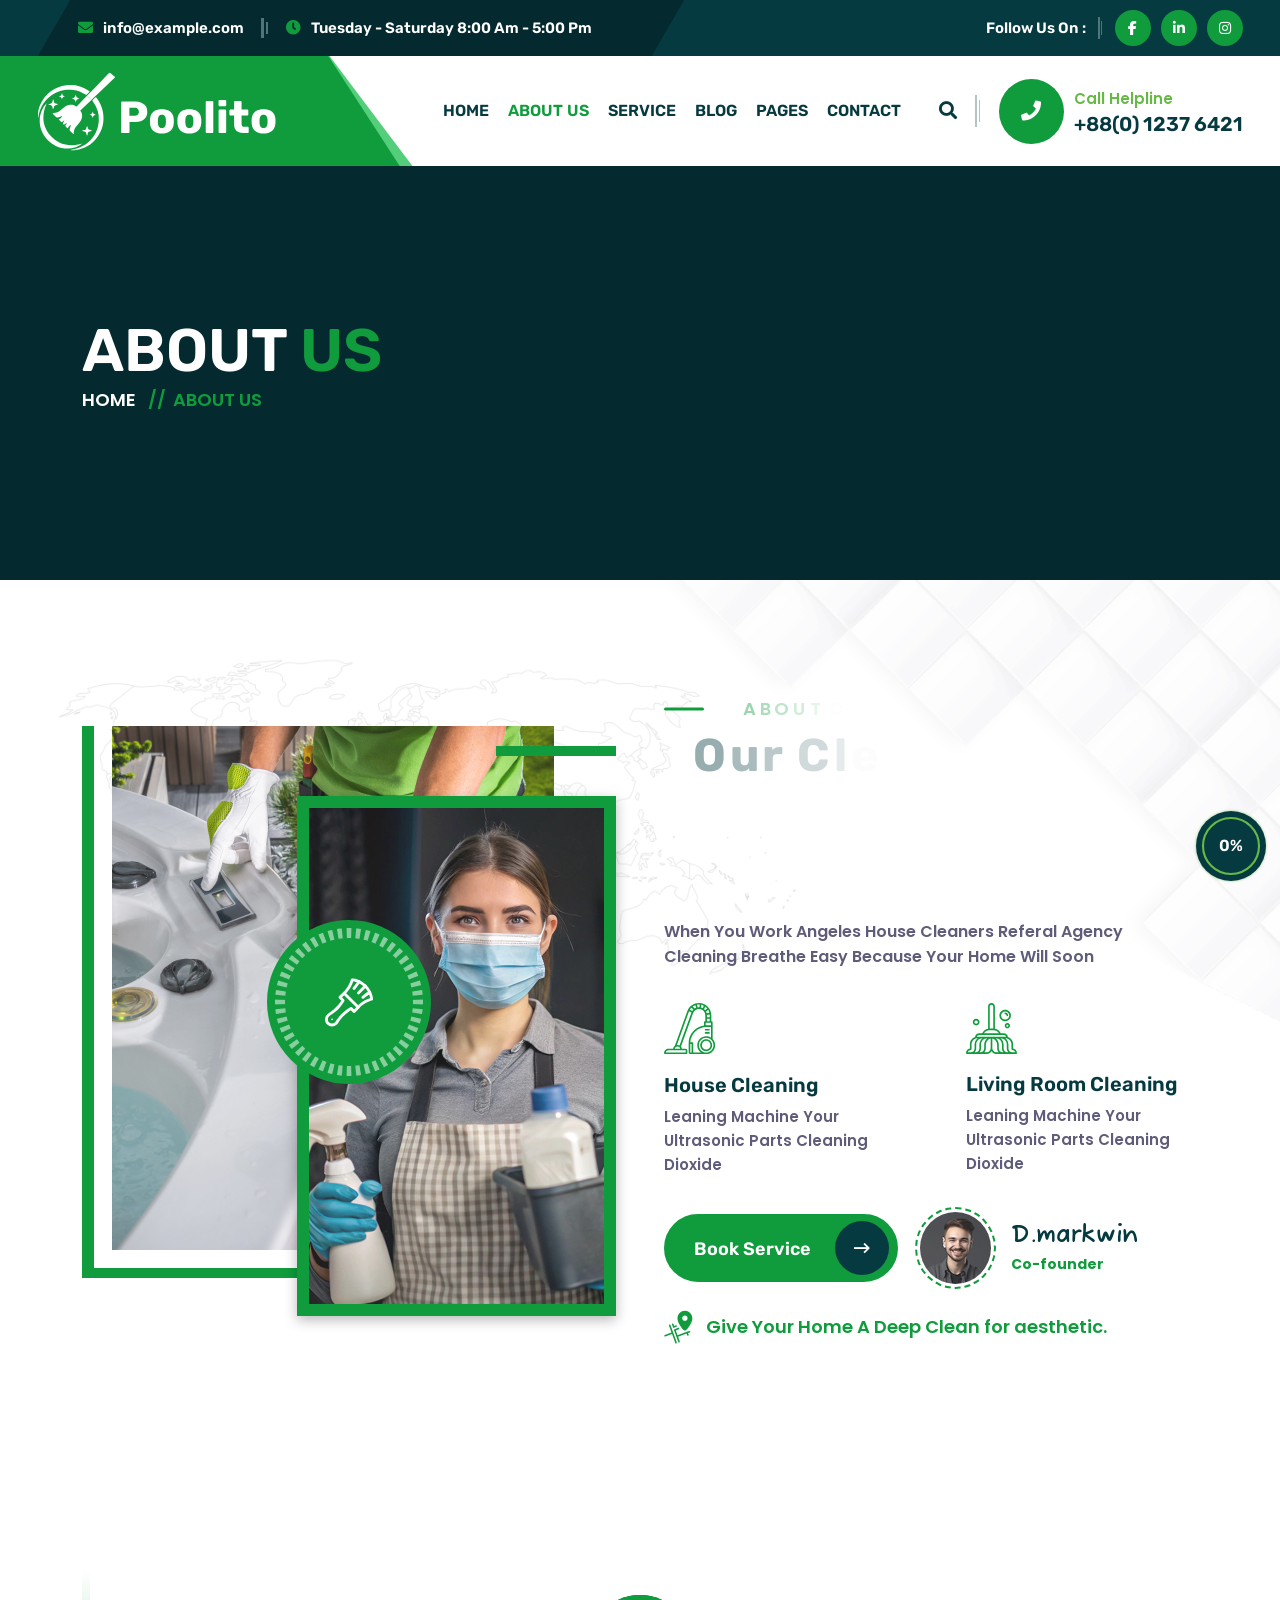
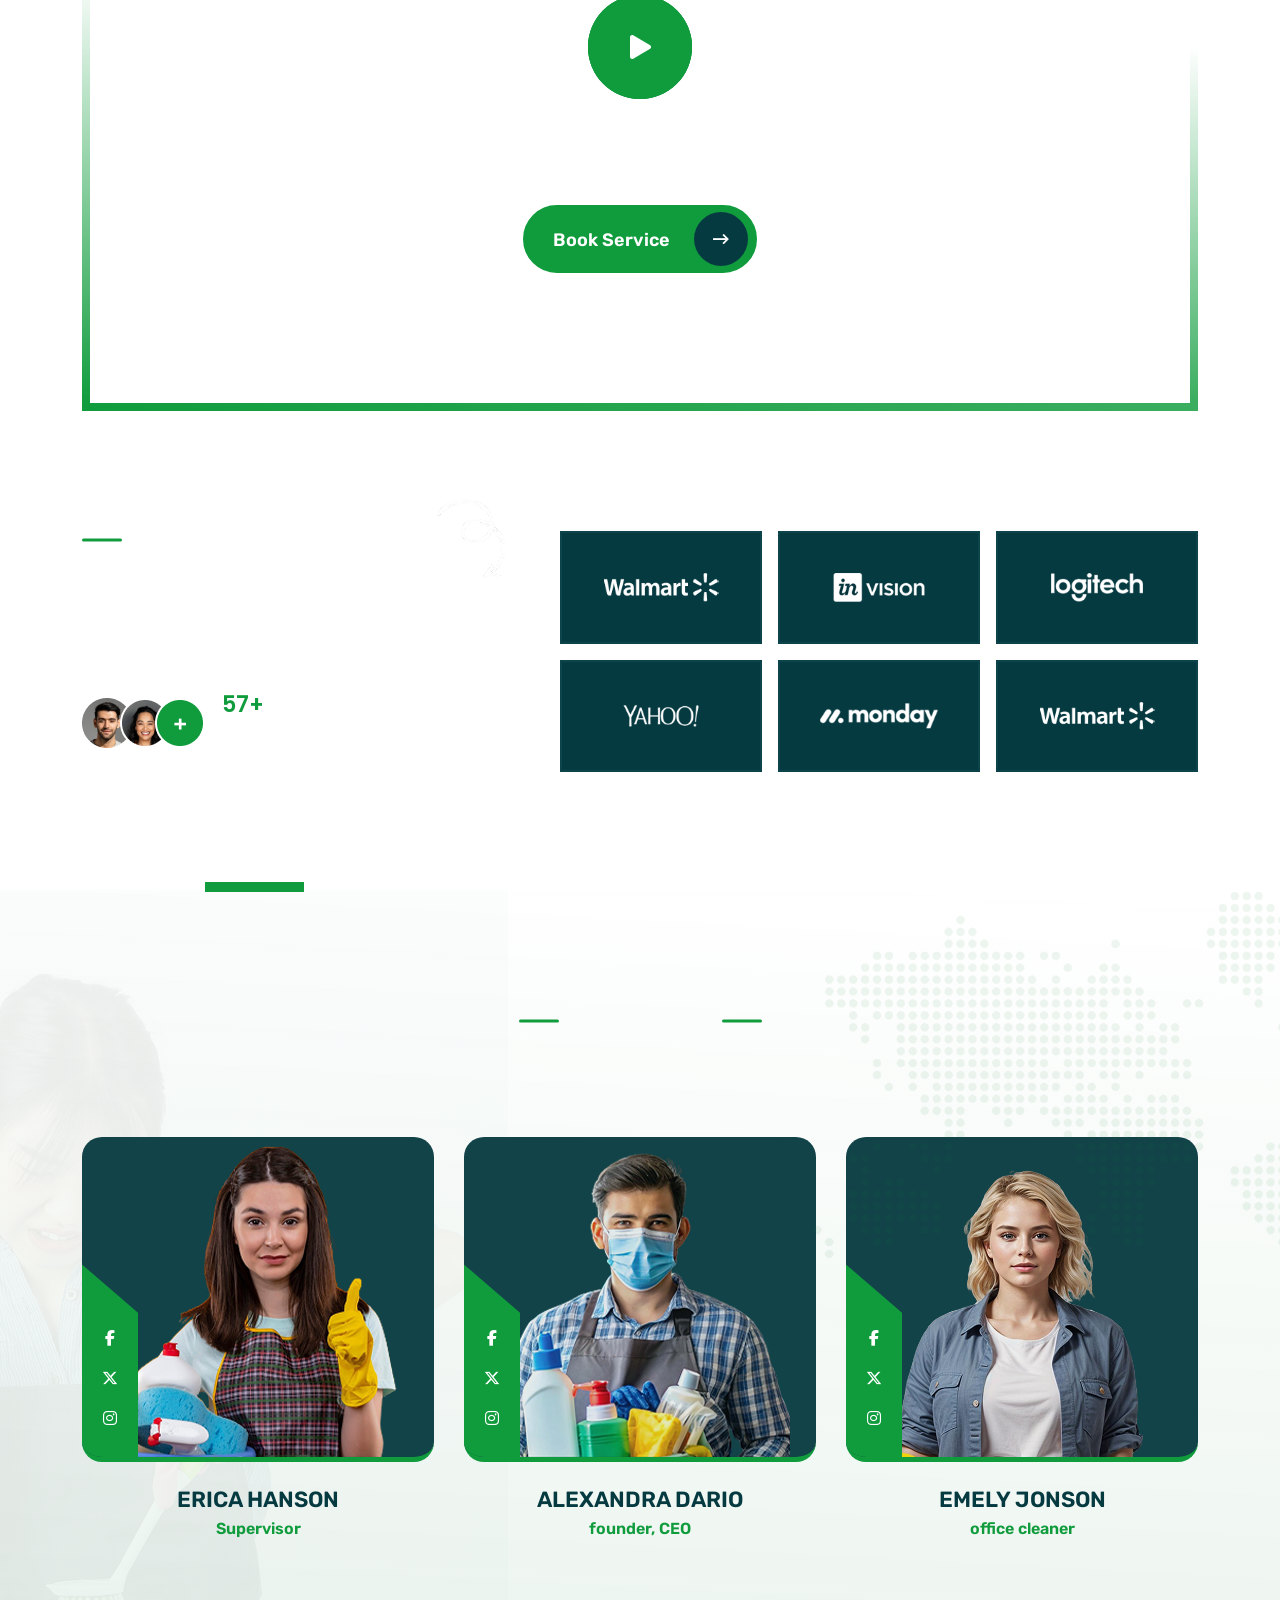
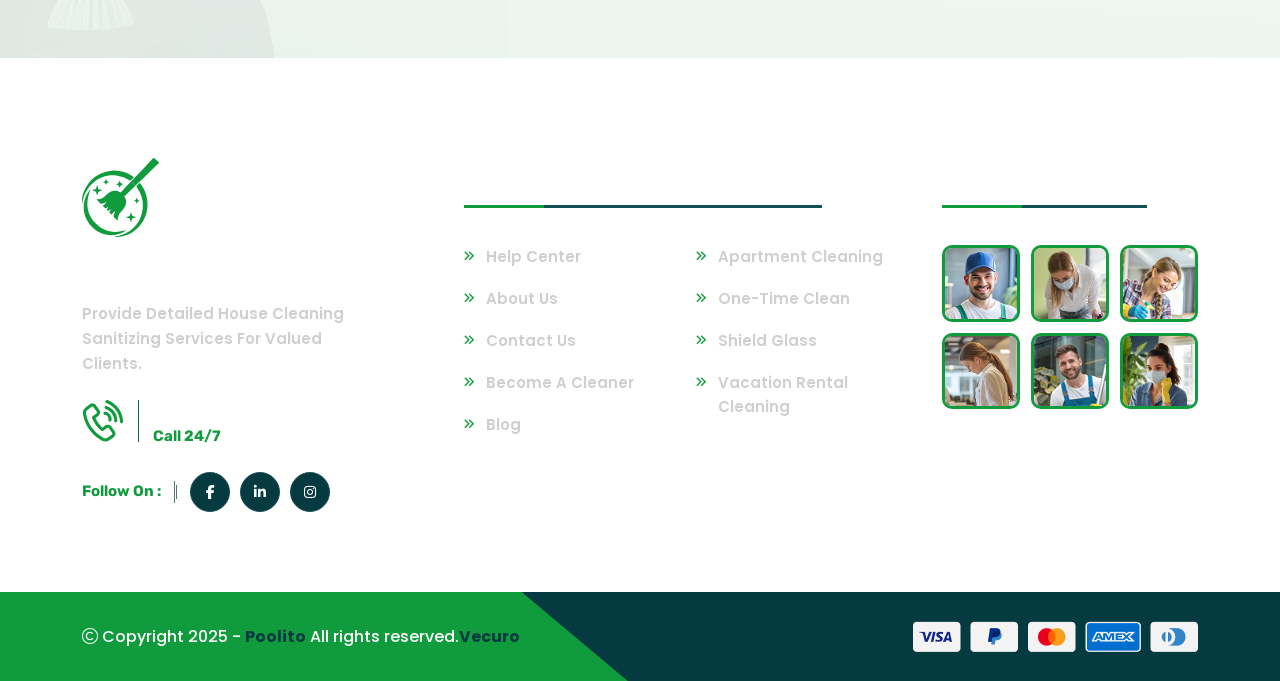
==== about.html @ 7ae7d1d0 "first commit" ====
<!doctype html>
<html class="no-js" lang="zxx">

<head>
    <meta charset="utf-8">
    <meta http-equiv="x-ua-compatible" content="ie=edge">
    <title>Cleaning and pool service template | Vecuro | About</title>
    <meta name="author" content="Vecuro">
    <meta name="description" content="Cleaning and pool About template">
    <meta name="keywords" content="Cleaning and pool About template">
    <meta name="robots" content="INDEX,FOLLOW">

    <!-- Mobile Specific Metas -->
    <meta name="viewport" content="width=device-width, initial-scale=1, shrink-to-fit=no">

    <!-- Favicons - Place favicon.ico in the root directory -->
    <link rel="shortcut icon" href="assets/img/favicon.ico" type="image/x-icon">
    <link rel="icon" href="assets/img/favicon.ico" type="image/x-icon">

    <!--==============================
	  Google Fonts
	============================== --> 
    <link rel="preconnect" href="https://fonts.googleapis.com">
    <link rel="preconnect" href="https://fonts.gstatic.com" crossorigin>
    <link href="https://fonts.googleapis.com/css2?family=Fuzzy+Bubbles:wght@400;700&family=Poppins:wght@400;500;600;700;800&family=Rubik:ital,wght@0,300..900;1,300..900&display=swap" rel="stylesheet">


    <!--==============================
	    All CSS File
	============================== -->
    <!-- Bootstrap -->
    <link rel="stylesheet" href="assets/css/bootstrap.min.css">
    <!-- Fontawesome Icon -->
    <link rel="stylesheet" href="assets/css/fontawesome.min.css">
    <!-- Magnific Popup -->
    <link rel="stylesheet" href="assets/css/magnific-popup.min.css">
    <!-- Slick Slider -->
    <link rel="stylesheet" href="assets/css/slick.min.css">
    <!-- animate js -->
    <link rel="stylesheet" href="assets/css/animate.min.css">
    <!-- Theme Custom CSS -->
    <link rel="stylesheet" href="assets/css/style.css">

</head>

<body>


    <!--[if lte IE 9]>
    	<p class="browserupgrade">You are using an <strong>outdated</strong> browser. Please <a href="https://browsehappy.com/">upgrade your browser</a> to improve your experience and security.</p>
  <![endif]-->



    <!--********************************
   		Code Start From Here 
	******************************** -->



    <!--==============================
	Preloader
	==============================-->
    <div class="preloader">
        <button class="vs-btn preloaderCls">Cancel Preloader </button>
        <div class="preloader-inner">
        <img src="assets/img/logo.svg" alt="logo">
        <span class="loader"></span>
        </div>
    </div>
    <!--==============================
    Mobile Menu
    ============================== -->
    <div class="vs-menu-wrapper">
        <div class="vs-menu-area text-center">
            <button class="vs-menu-toggle"><i class="fal fa-times"></i></button>
            <div class="mobile-logo">
                <a href="index.html"><img src="assets/img/logo-dark.svg" alt="cleaning"></a>
            </div>
            <div class="vs-mobile-menu">
                <ul>
                    <li class="menu-item-has-children">
                        <a href="index.html">Home</a>
                        <ul class="sub-menu">
                            <li><a href="index.html">Home Style 1</a></li>
                            <li><a href="index-2.html">Home Style 2</a></li>
                            <li><a href="index-3.html">Home Style 3</a></li>
                        </ul>
                    </li>
                    <li>
                        <a href="about.html">About Us</a>
                    </li>
                    <li class="menu-item-has-children">
                        <a href="service.html">Service</a>
                        <ul class="sub-menu">
                            <li><a href="service.html">Service</a></li>
                            <li><a href="service-details.html">Service Details</a></li>
                        </ul>
                    </li>
                    <li class="menu-item-has-children">
                        <a href="blog.html">Blog</a>
                        <ul class="sub-menu">
                            <li><a href="blog.html">Blog</a></li>
                            <li><a href="blog-details.html">Blog Details</a></li>
                        </ul>
                    </li>
                    <li class="menu-item-has-children mega-menu-wrap">
                        <a href="#">Pages</a>
                        <ul class="mega-menu">
                            <li><a href="shop.html">Pagelist 1</a>
                                <ul>
                                    <li><a href="index.html">Home Style 1</a></li>
                                    <li><a href="index-2.html">Home Style 2</a></li>
                                    <li><a href="index-3.html">Home Style 3</a></li>
                                    <li><a href="about.html">About Us</a></li>
                                </ul>
                            </li>
                            <li><a href="#">Pagelist 2</a>
                                <ul>
                                    <li><a href="blog.html">Blog</a></li>
                                    <li><a href="blog-details.html">Blog Details</a></li>
                                    <li><a href="service.html">service</a></li>
                                    <li><a href="service-details.html">Service Details</a></li>
                                </ul>
                            </li>
                            <li><a href="#">Pagelist 3</a>
                                <ul>
                                    <li><a href="team.html">Team</a></li>
                                    <li><a href="team-details.html">Team Details</a></li>
                                    <li><a href="contact.html">Contact Us</a></li>
                                </ul>
                            </li>
                            <li><a href="#">Pagelist 4</a>
                                <ul>
                                    <li><a href="portfolio.html">portfolio</a></li>
                                    <li><a href="portfolio-details.html">portfolio Details</a></li>
                                    <li><a href="404.html">Error Page</a></li>
                                </ul>
                            </li>
                        </ul>
                    </li>
                    <li>
                        <a href="contact.html">Contact</a>
                    </li>
                </ul>
            </div>
        </div>
    </div>
    <!--==============================
    Popup Search Box
    ============================== -->
    <div class="popup-search-box d-none d-lg-block  ">
        <button class="searchClose"><i class="fal fa-times"></i></button>
        <form action="#">
        <input type="text" class="border-theme" placeholder="What are you looking for">
        <button type="submit"><i class="fal fa-search"></i></button>
        </form>
    </div>
    <!--==============================
    Header Area
    ==============================-->
    <header class="vs-header header-layout1">
        <div class="header-top">
            <div class="main-container2">
                <div class="row justify-content-md-between justify-content-center align-items-center">
                    <div class="col-auto d-md-block d-none">
                        <div class="header-links">
                            <ul>
                                <li><i class="far fa-envelope"></i><a href="mailto:info@example.com">info@example.com</a></li>
                                <li class="d-lg-inline d-none"><i class="far fa-clock"></i>Tuesday - Saturday 8:00 Am - 5:00 Pm</li>
                            </ul>
                        </div>
                    </div>
                    <div class="col-auto">
                        <div class="social-style1">
                            <span class="social-title">Follow Us On :</span>
                            <div class="social-icon">
                                <a href="#"><i class="fab fa-facebook-f"></i></a>
                                <a href="#"><i class="fab fa-linkedin-in"></i></a>
                                <a href="#"><i class="fab fa-instagram"></i></a>
                            </div>
                        </div>
                    </div>
                </div>
            </div>
        </div>
        <div class="sticky-wrapper">
            <div class="sticky-active">
                <div class="menu-area">
                    <div class="main-container2">
                        <div class="row align-items-center justify-content-between">
                            <div class="col-auto">
                                <div class="header-logo">
                                    <a href="index.html">
                                        <img src="assets/img/logo-white.svg" alt="logo">
                                    </a>
                                </div>
                            </div>
                            <div class="col">
                                <nav class="main-menu menu-style1 d-none d-lg-block">
                                    <ul>
                                        <li class="menu-item-has-children">
                                            <a href="index.html">Home</a>
                                            <ul class="sub-menu">
                                                <li><a href="index.html">Home Style 1</a></li>
                                                <li><a href="index-2.html">Home Style 2</a></li>
                                                <li><a href="index-3.html">Home Style 3</a></li>
                                            </ul>
                                        </li>
                                        <li>
                                            <a href="about.html">About Us</a>
                                        </li>
                                        <li class="menu-item-has-children">
                                            <a href="service.html">Service</a>
                                            <ul class="sub-menu">
                                                <li><a href="service.html">Service</a></li>
                                                <li><a href="service-details.html">Service Details</a></li>
                                            </ul>
                                        </li>
                                        <li class="menu-item-has-children">
                                            <a href="blog.html">Blog</a>
                                            <ul class="sub-menu">
                                                <li><a href="blog.html">Blog</a></li>
                                                <li><a href="blog-details.html">Blog Details</a></li>
                                            </ul>
                                        </li>
                                        <li class="menu-item-has-children mega-menu-wrap">
                                            <a href="#">Pages</a>
                                            <ul class="mega-menu">
                                                <li><a href="shop.html">Pagelist 1</a>
                                                    <ul>
                                                        <li><a href="index.html">Home Style 1</a></li>
                                                        <li><a href="index-2.html">Home Style 2</a></li>
                                                        <li><a href="index-3.html">Home Style 3</a></li>
                                                        <li><a href="about.html">About Us</a></li>
                                                    </ul>
                                                </li>
                                                <li><a href="#">Pagelist 2</a>
                                                    <ul>
                                                        <li><a href="blog.html">Blog</a></li>
                                                        <li><a href="blog-details.html">Blog Details</a></li>
                                                        <li><a href="service.html">service</a></li>
                                                        <li><a href="service-details.html">Service Details</a></li>
                                                    </ul>
                                                </li>
                                                <li><a href="#">Pagelist 3</a>
                                                    <ul>
                                                        <li><a href="team.html">Team</a></li>
                                                        <li><a href="team-details.html">Team Details</a></li>
                                                        <li><a href="contact.html">Contact Us</a></li>
                                                    </ul>
                                                </li>
                                                <li><a href="#">Pagelist 4</a>
                                                    <ul>
                                                        <li><a href="portfolio.html">portfolio</a></li>
                                                        <li><a href="portfolio-details.html">portfolio Details</a></li>
                                                        <li><a href="404.html">Error Page</a></li>
                                                    </ul>
                                                </li>
                                            </ul>
                                        </li>
                                        <li>
                                            <a href="contact.html">Contact</a>
                                        </li>
                                    </ul>
                                </nav>
                            </div>
                            <div class="col-auto d-lg-none">
                                <button class="vs-menu-toggle d-inline-block">
                                    <i class="fal fa-bars"></i>                                           
                               </button>
                            </div>
                            <div class="col-auto d-lg-block d-none">
                                <div class="header-inner">
                                    <div class="header-icons">
                                        <button class="searchBoxTggler"><i class="fal fa-search"></i></button>
                                        <a class="icon-btn" href="#"><i class="fa-solid fa-phone"></i></a>
                                    </div>
                                    <div class="contact-content">
                                        <p class="contact-text">Call Helpline</p>
                                        <h6 class="contact-title"><a href="tel:+012325621563">+88(0) 1237 6421</a></h6>
                                    </div>
                                </div>
                            </div>
                        </div>
                    </div>
                </div>
            </div>
        </div>
    </header>
    <!--********************************
			Start Main Content
	******************************** -->
 
        <!--==============================
        Breadcumb
        ============================== -->
        <div class="breadcumb-wrapper " data-bg-src="assets/img/breadcumb/breadcumb-bg.png">
            <div class="container z-index-common">
                <div class="breadcumb-content">
                    <h1 class="breadcumb-title">About <span>Us</span></h1>
                </div>
                <div class="breadcumb-menu-wrap">
                    <ul class="breadcumb-menu">
                        <li><a href="index.html">Home</a></li>
                        <li>about us</li>
                    </ul>
                </div>
            </div>
        </div>
        <!-- About Area  -->
         <section class="about-layout1 space">
            <div class="container custome-space-bottom">
                <div class="row gx-60 g-5 justify-content-center align-items-center">
                    <div class="col-xl-6">
                        <div class="img-box1 wow animate__fadeInUp" data-wow-delay="0.55s">
                                <div class="img-icon">
                                    <img src="assets/img/icon/about-icon1.svg" alt="icon">
                                    <span class="icon-shep">
                                        <img src="assets/img/shapes/about-icon-shape1.png" alt="shape" class="spin">
                                    </span>
                                </div>
                            <div class="img1">
                                <a href="about.html"><img src="assets/img/about/about-img-1-1.jpg" alt="About Image"></a>
                            </div>
                            <div class="img2">
                                <a href="about.html"><img src="assets/img/about/about-img-1-2.jpg" alt="About Image"></a>
                            </div>
                        </div>
                    </div>
                    <div class="col-xl-6">
                        <div class="about-content">
                            <div class="wow animate__fadeInUp" data-wow-delay="0.25s">
                                <div class="title-area title-anime animation-style2">
                                  <span class="sec-subtitle left-shape justify-content-center title-anime__title">ABOUT CLEANING</span>
                                  <h2 class="sec-title title-anime__title">Our Cleaning <span class="title-highlight">Agency</span> For Your City</h2>
                                </div>
                                <p class="about-text">
                                    When you work Angeles House Cleaners Referal Agency cleaning breathe easy because your home will soon
                                </p>
                            </div>
                            <div class="about-box1 wow animate__fadeInUp" data-wow-delay="0.25s">
                                <div class="about-item">
                                    <span class="item-icon">
                                        <img src="assets/img/icon/about-icon2.svg" alt="icon">
                                    </span>
                                    <h2 class="item-title h6">House Cleaning</h2>
                                    <p class="item-text">leaning machine your Ultrasonic parts cleaning dioxide</p>
                                </div>
                                <div class="about-item">
                                    <span class="item-icon">
                                        <img src="assets/img/icon/about-icon3.svg" alt="icon">
                                    </span>
                                    <h2 class="item-title h6">Living Room Cleaning</h2>
                                    <p class="item-text">leaning machine your Ultrasonic parts cleaning dioxide</p>
                                </div>
                            </div>
                            <div class="about-inner wow animate__fadeInUp" data-wow-delay="0.25s">
                                <a class="vs-btn2" href="about.html">Book service <i class="far fa-long-arrow-right"></i></a>
                                <div class="author-box">
                                    <img src="assets/img/about/author-img.jpg" alt="author image">
                                    <div class="author-content">
                                        <h2 class="title h5">D.markwin</h2>
                                        <p class="desi">Co-founder</p>
                                    </div>
                                </div>
                            </div>
                            <div class="about-notice wow animate__fadeInUp" data-wow-delay="0.30s">
                                <span class="notice-icon"><img src="assets/img/icon/about-icon4.svg" alt="icon"></span>
                                <p class="notice-text">Give Your Home A Deep Clean for aesthetic.</p>
                            </div>
                        </div>
                    </div>
                </div>
            </div>
            <span class="shape-mockup z-index-n1 d-lg-block d-none" style="left: 52px; top: 0px;"><img src="assets/img/shapes/about-shape-1-1.png" alt="counter element"></span>
            <span class="shape-mockup z-index-n1" style="right: 0; top: 0px;"><img src="assets/img/shapes/about-shape-1-2.png" alt="counter element"></span>
         </section>
        <!-- About Area End -->
        <!-- Client Area  -->
         <section class="vs-client__layout1 space-bottom" data-bg-src="assets/img/bg/client-bg1.jpg">
            <div class="container">
                <div class="video-style1 background-image" data-bg-src="assets/img/bg/video-bg1.png">
                    <div class="row justify-content-center">
                        <div class="video-area text-center">
                            <a href="https://www.youtube.com/watch?v=moYayPRgaY0" class="play-btn popup-video">
                                <i class="fas fa-play"></i>
                            </a>
                        </div>
                        <div class="col-xl-6">
                            <div class="title-area text-center wow animate__fadeInUp title-anime animation-style2" data-wow-delay="0.3s" style="visibility: visible; animation-delay: 0.3s; animation-name: fadeInUp;">
                                <h2 class="sec-title title-anime__title">Most Trusted service</h2>
                                <a class="vs-btn2" href="about.html">Book service <i class="far fa-long-arrow-right"></i></a>
                            </div>
                        </div>
                    </div>
                </div>
            </div>
            <div class="container">
                <div class="row g-5">
                    <div class="col-xl-5 position-relative wow animate__fadeInUp">
                        <div class="title-area title-anime animation-style5">
                            <span class="sec-subtitle left-shape justify-content-center title-anime__title">ABOUT CLEANING</span>
                            <h2 class="sec-title text-white title-anime__title">Excellent <span class="title-highlight">Service</span> cleaning</h2>
                        </div>
                        <div class="vs-client__inner">
                            <div class="author-img">
                                <img src="assets/img/cleaning/cleaning-tumb-1.png" alt="cleaning tumb">
                            </div>
                            <div class="vs-client__content">
                                <span class="vs-client__subtitle">57+</span>
                                <p class="vs-client__text">Members</p>
                            </div>
                        </div>
                        <span class="shape-mockup vs-slider-shape-1  d-xl-block d-none" style="right: 35px; top: -35px;" ><img src="assets/img/shapes/cleaning-shapes-1.png" alt="counter element"></span>
                    </div>
                    <div class="col-xl-7">
                        <div class="row gx-3 gy-3">
                            <div class="col-xl-4 col-6 col-md-4 wow animate__fadeInUp" data-wow-delay="0.25s">
                                <div class="vs-client__brand">
                                    <img src="assets/img/brand/brand-1.png" alt="Brand Images">
                                </div>
                            </div>
                            <div class="col-xl-4 col-6 col-md-4 wow animate__fadeInUp" data-wow-delay="0.35s">
                                <div class="vs-client__brand">
                                    <img src="assets/img/brand/brand-2.png" alt="Brand Images">
                                </div>
                            </div>
                            <div class="col-xl-4 col-6 col-md-4 wow animate__fadeInUp" data-wow-delay="0.45s">
                                <div class="vs-client__brand">
                                    <img src="assets/img/brand/brand-3.png" alt="Brand Images">
                                </div>
                            </div>
                            <div class="col-xl-4 col-6 col-md-4 wow animate__fadeInUp" data-wow-delay="0.65s">
                                <div class="vs-client__brand">
                                    <img src="assets/img/brand/brand-4.png" alt="Brand Images">
                                </div>
                            </div>
                            <div class="col-xl-4 col-6 col-md-4 wow animate__fadeInUp" data-wow-delay="0.75s">
                                <div class="vs-client__brand">
                                    <img src="assets/img/brand/brand-5.png" alt="Brand Images">
                                </div>
                            </div>
                            <div class="col-xl-4 col-6 col-md-4 wow animate__fadeInUp" data-wow-delay="0.85s">
                                <div class="vs-client__brand">
                                    <img src="assets/img/brand/brand-1.png" alt="Brand Images">
                                </div>
                            </div>
                        </div>
                    </div>
                </div>
            </div>
            <div class="common-line shape-mockup d-none d-xxl-block" style="top: -7px;">
                <img src="assets/img/shapes/line-shep.png" alt="shapes">
            </div>
         </section>
        <!-- Client Area End -->
        <!-- Team Area  -->
         <section class="vs-team__layout1 bg-linear space">
            <div class="container">
                <div class="row justify-content-center">
                    <div class="col-lg-6">
                        <div class="title-area text-center wow animate__fadeInUp title-anime animation-style5" data-wow-delay="0.25s">
                            <span class="sec-subtitle justify-content-center title-anime__title">MEET OUR TEAM</span>
                            <h2 class="sec-title title-anime__title">We have a expert team</h2>
                        </div>
                    </div>
                </div>
                <div class="row vs-carousel" data-slide-show="4" data-ml-slide-show="3" data-lg-slide-show="3" data-md-slide-show="2" data-sm-slide-show="2" data-autoplay="true" data-arrows="true">
                    <div class="col-xl-3 wow animate__fadeInUp" data-wow-delay="0.25s">
                        <div class="vs-team__style1">
                            <div class="vs-team__img">
                                <a href="team.html">
                                    <img src="assets/img/team/team-img-1-1.png" alt="Team Image">
                                </a>
                                <div class="vs-team__social--media">
                                    <a href="javascript:void(0)"><i class="fab fa-facebook-f"></i></a>
                                    <a href="javascript:void(0)"><i class="fa-brands fa-x-twitter"></i></a>
                                    <a href="javascript:void(0)"><i class="fab fa-instagram"></i></a>
                                </div>
                            </div>
                            <div class="vs-team__content">
                                <h2 class="vs-team__title"><a href="team.html">erica hanson</a></h2>
                                <p class="vs-team__subtitle">Supervisor</p>
                            </div>
                        </div>
                    </div>
                    <div class="col-xl-3 wow animate__fadeInUp" data-wow-delay="0.35s">
                        <div class="vs-team__style1">
                            <div class="vs-team__img">
                                <a href="team.html">
                                    <img src="assets/img/team/team-img-1-2.png" alt="Team Image">
                                </a>
                                <div class="vs-team__social--media">
                                    <a href="javascript:void(0)"><i class="fab fa-facebook-f"></i></a>
                                    <a href="javascript:void(0)"><i class="fa-brands fa-x-twitter"></i></a>
                                    <a href="javascript:void(0)"><i class="fab fa-instagram"></i></a>
                                </div>
                            </div>
                            <div class="vs-team__content">
                                <h2 class="vs-team__title"><a href="team.html">Alexandra Dario</a></h2>
                                <p class="vs-team__subtitle">founder, CEO</p>
                            </div>
                        </div>
                    </div>
                    <div class="col-xl-3 wow animate__fadeInUp" data-wow-delay="0.45s">
                        <div class="vs-team__style1">
                            <div class="vs-team__img">
                                <a href="team.html">
                                    <img src="assets/img/team/team-img-1-3.png" alt="Team Image">
                                </a>
                                <div class="vs-team__social--media">
                                    <a href="javascript:void(0)"><i class="fab fa-facebook-f"></i></a>
                                    <a href="javascript:void(0)"><i class="fa-brands fa-x-twitter"></i></a>
                                    <a href="javascript:void(0)"><i class="fab fa-instagram"></i></a>
                                </div>
                            </div>
                            <div class="vs-team__content">
                                <h2 class="vs-team__title"><a href="team.html">emely jonson</a></h2>
                                <p class="vs-team__subtitle">office cleaner</p>
                            </div>
                        </div>
                    </div>
                    <div class="col-xl-3 wow animate__fadeInUp" data-wow-delay="0.55s">
                        <div class="vs-team__style1">
                            <div class="vs-team__img">
                                <a href="team.html">
                                    <img src="assets/img/team/team-img-1-4.png" alt="Team Image">
                                </a>
                                <div class="vs-team__social--media">
                                    <a href="javascript:void(0)"><i class="fab fa-facebook-f"></i></a>
                                    <a href="javascript:void(0)"><i class="fa-brands fa-x-twitter"></i></a>
                                    <a href="javascript:void(0)"><i class="fab fa-instagram"></i></a>
                                </div>
                            </div>
                            <div class="vs-team__content">
                                <h2 class="vs-team__title"><a href="team.html">Tonoy Rahomon</a></h2>
                                <p class="vs-team__subtitle">Supervisor</p>
                            </div>
                        </div>
                    </div>
                    <div class="col-xl-3 wow animate__fadeInUp" data-wow-delay="0.65s">
                        <div class="vs-team__style1">
                            <div class="vs-team__img">
                                <a href="team.html">
                                    <img src="assets/img/team/team-img-1-5.png" alt="Team Image">
                                </a>
                                <div class="vs-team__social--media">
                                    <a href="javascript:void(0)"><i class="fab fa-facebook-f"></i></a>
                                    <a href="javascript:void(0)"><i class="fa-brands fa-x-twitter"></i></a>
                                    <a href="javascript:void(0)"><i class="fab fa-instagram"></i></a>
                                </div>
                            </div>
                            <div class="vs-team__content">
                                <h2 class="vs-team__title"><a href="team.html">Rivan islam</a></h2>
                                <p class="vs-team__subtitle">Supervisor</p>
                            </div>
                        </div>
                    </div>
                </div>
            </div>
            <span class="shape-mockup" style="right: 0; top: 0px;"><img src="assets/img/shapes/service-shape-1.png" alt="team element"></span>
            <span class="shape-mockup z-index-n1" style="left: 0; bottom: 0px;"><img src="assets/img/shapes/team-shep1.png" alt="team element"></span>
         </section>
        <!-- Team Area End -->
   
    <!--********************************
			End Main Content
	******************************** -->
 
    <!--==============================
			Footer Area
	==============================-->
    <footer class="footer-wrapper  footer-layout1">
        <div class="widget-area position-relative" data-bg-src="assets/img/bg/footer-bg-1-1.jpg">
            <div class="container">
                <div class="row g-4 justify-content-xl-center">
                    <div class="col-xl-4 col-md-6">
                        <div class="widget footer-widget">
                            <div class="vs-widget-about">
                                <div class="footer-logo">
                                    <a href="index.html"><img src="assets/img/logo.svg" alt="logo"></a>
                                </div>
                                <p class="footer-text">
                                    provide detailed house cleaning sanitizing services for valued clients.
                                </p>
                                <div class="contact-box">
                                    <span class="icon"><img src="assets/img/icon/call-icon.svg" alt="icon"></span>
                                    <div class="contact-content">
                                        
                                        <h6 class="contact-title"><a href="#">+1 999 888 666</a></h6>
                                        <p class="contact-text">call 24/7</p>
                                    </div>
                                </div>
                                
                                <div class="social-style1">
                                    <span class="social-title">Follow On :</span>
                                    <div class="social-icon">
                                        <a href="#"><i class="fab fa-facebook-f"></i></a>
                                        <a href="#"><i class="fab fa-linkedin-in"></i></a>
                                        <a href="#"><i class="fab fa-instagram"></i></a>
                                    </div>
                                </div>
                            </div>
                        </div>
                    </div>
                    <div class="col-xl-5 col-md-6 ">
                        <div class="widget widget_categories  footer-widget">
                            <h3 class="widget_title">Useful Links</h3>
                            <ul>
                                <li><a href="contact.html">Help center</a></li>
                                <li><a href="about.html">About Us</a></li>
                                <li><a href="contact.html">Contact Us</a></li>
                                <li><a href="#">Become A Cleaner</a></li>
                                <li><a href="blog.html">Blog</a></li>
                                <li><a href="#">apartment cleaning</a></li>
                                <li><a href="#">one-time clean</a></li>
                                <li><a href="#">shield glass</a></li>
                                <li><a href="#">Vacation Rental Cleaning</a></li>
                            </ul>
                        </div>
                    </div>
                    <div class="col-xl-3 col-md-6">
                        <div class="widget footer-widget">
                            <h3 class="widget_title">Instagram</h3>
                            <div class="sidebar-gallery">
                                <div class="gallery-thumb">
                                    <img src="assets/img/gallery/gallery-img-1-1.jpg" alt="Gallery Image" class="w-100">
                                    <a href="assets/img/gallery/gallery-img-1-1.jpg" class="popup-image gal-btn"><i class="far fa-search-plus"></i></a>
                                </div>
                                <div class="gallery-thumb">
                                    <img src="assets/img/gallery/gallery-img-1-2.jpg" alt="Gallery Image" class="w-100">
                                    <a href="assets/img/gallery/gallery-img-1-2.jpg" class="popup-image gal-btn"><i class="far fa-search-plus"></i></a>
                                </div>
                                <div class="gallery-thumb">
                                    <img src="assets/img/gallery/gallery-img-1-3.jpg" alt="Gallery Image" class="w-100">
                                    <a href="assets/img/gallery/gallery-img-1-3.jpg" class="popup-image gal-btn"><i class="far fa-search-plus"></i></a>
                                </div>
                                <div class="gallery-thumb">
                                    <img src="assets/img/gallery/gallery-img-1-4.jpg" alt="Gallery Image" class="w-100">
                                    <a href="assets/img/gallery/gallery-img-1-4.jpg" class="popup-image gal-btn"><i class="far fa-search-plus"></i></a>
                                </div>
                                <div class="gallery-thumb">
                                    <img src="assets/img/gallery/gallery-img-1-5.jpg" alt="Gallery Image" class="w-100">
                                    <a href="assets/img/gallery/gallery-img-1-5.jpg" class="popup-image gal-btn"><i class="far fa-search-plus"></i></a>
                                </div>
                                <div class="gallery-thumb">
                                    <img src="assets/img/gallery/gallery-img-1-6.jpg" alt="Gallery Image" class="w-100">
                                    <a href="assets/img/gallery/gallery-img-1-6.jpg" class="popup-image gal-btn"><i class="far fa-search-plus"></i></a>
                                </div>
                            </div>
                        </div>
                    </div>
                </div>
            </div>
           
            <div class="common-line shape-mockup d-none d-xxl-block" style="top: -7px;">
                <img src="assets/img/shapes/line-shep.png" alt="shapes">
            </div>
        </div>
        <div class="copyright-wrap">
            <div class="container">
                <div class="row justify-content-xl-between justify-content-center align-items-center">
                    <div class="col-auto">
                        <p class="copyright-text"><i class="fal fa-copyright"></i> Copyright 2025 - <a href="index.html">Poolito</a> All rights reserved.<a href="https://themeforest.net/user/vecuro_themes">Vecuro</a></p>
                    </div>
                    <div class="col-auto">
                        <div class="copyright-img">
                            <a href="#"><img src="assets/img/default/payment-img.svg" alt="payment img"></a>
                        </div>
                    </div>
                </div>
            </div>
        </div>
    </footer> 
    <!-- Scroll To Top -->
    <button class="back-to-top" id="backToTop" aria-label="Back to Top">
        <span class="progress-circle">
                <svg viewBox="0 0 100 100">
                    <circle class="bg" cx="50" cy="50" r="40"></circle>
                    <circle class="progress" cx="50" cy="50" r="40"></circle>
                </svg>
                <span class="progress-percentage" id="progressPercentage">0%</span>
        </span>
      </button>

    <!--********************************
			Code End  Here 
	******************************** -->

    <!--==============================
        All Js File
    ============================== -->
    <!-- Jquery -->
    <script src="assets/js/vendor/jquery-3.7.1.min.js"></script>
    <!-- Slick Slider -->
    <script src="assets/js/slick.min.js"></script>
    <!-- Bootstrap -->
    <script src="assets/js/bootstrap.min.js"></script>
    <!-- Magnific Popup -->
    <script src="assets/js/jquery.magnific-popup.min.js"></script>
    <!-- imagesloaded -->
    <script src="assets/js/imagesloaded.pkgd.min.js"></script>
    <!-- Gsap -->
    <script src="assets/js/gsap.min.js"></script>
    <!-- ScrollTrigger -->
    <script src="assets/js/ScrollTrigger.min.js"></script>
    <!-- Gsap ScrollTo Plugin -->
    <script src="assets/js/gsap-scroll-to-plugin.js"></script>
    <!-- Split Text -->
    <script src="assets/js/SplitText.js"></script>
    <!-- lenis -->
    <script src="assets/js/lenis.min.js"></script>
    <!-- wow js -->
    <script src="assets/js/wow.min.js"></script>
    <!-- Main Js File -->
    <script src="assets/js/main.js"></script>
   


</body>

</html>
---- assets/css/style.css ----
/*
Template Name: cleaning
Template URL: https://html.vecurosoft.com/cleaning
Description: cleaning - Agriculture & Farming Food Template
Author: Vecuro
Author URI: https://themeforest.net/user/vecuro_themes
Version: 1.0.0
*/
/*=================================
    CSS Index Here
==================================*/
/*
01. Theme Base
    1.1. Mixin
    1.2. Function
    1.3. Variable
    1.4. Typography
    1.5. Extend
    1.7. Wordpress Default
02. Reset
    2.1. Container
    2.2. Grid
    2.3. Input
    2.4. Slick Slider
    2.5. Mobile Menu
03. Utilities
    3.1. Preloader
    3.2. Buttons
    3.3. Titles
    3.4. Common
    3.6. Font
    3.7. Background
    3.8. Text Color
    3.9. Overlay
    3.10. Animation
04. Template Style
    4.1. Widget
    4.2. Header
    4.3. Footer
    4.4. Breadcumb
    4.5. Pagination
    4.6. Blog
    4.7. Comments
    4.8. Hero Area
    4.9. Error    
    4.10. About
    4.00. Simple Sections
    4.00. Popup Side Menu
    4.00. Wocommerce
    4.00. Products
    4.00. Cart
    4.00. Checkout
    4.00. Wishlist
05. Spacing

*/
/*=================================
    CSS Index End
==================================*/
/*=================================
   01. Theme Base
==================================*/
/*------------------- 1.1. Mixin -------------------*/
/*------------------- 1.2. Function -------------------*/
/*------------------- 1.3. Variable-------------------*/
:root {
  --theme-color: #109C3D;
  --secondary-color: #042A2F;
  --title-color: #063A41;
  --title-color2: #67B846;
  --text-color: #5E5C78;
  --text-color2: #C7C7C7;
  --body-color: #042A2F;
  --smoke-color: #f1f5f4;
  --light-color: #E6EAEB;
  --black-color: #1C2438;
  --white-color: #ffffff;
  --yellow-color: #fec624;
  --success-color: #28a745;
  --error-color: #dc3545;
  --border-color: #CDD5D6;
  --title-font: "Rubik", serif;
  --title-font2: "Fuzzy Bubbles", sans-serif;
  --body-font: "Poppins", serif;
  --icon-font: "Font Awesome 6 Pro";
  --main-container: 1300px;
  --main-container2: 1530px;
  --main-container3: 1920px;
  --main-container4: 1470px;
  --main-container5: 1594px;
  --container-gutters: 15px;
  --section-space: 120px;
  --section-space-mobile: 80px;
  --section-title-space: 60px;
  --ripple-ani-duration: 5s;
}

/*------------------- 1.5. Typography -------------------*/
html,
body {
  scroll-behavior: auto !important;
  overflow-x: hidden;
}

body {
  font-family: var(--body-font);
  font-size: 16px;
  font-weight: 400;
  color: var(--body-color);
  background-color: var(--white-color);
  background-color: var(--white-color);
  line-height: 28px;
  overflow-x: hidden;
  -webkit-font-smoothing: antialiased;
}

iframe {
  border: none;
  width: 100%;
}

.slick-slide:focus,
button:focus,
a:focus,
a:active,
input,
input:hover,
input:focus,
input:active,
textarea,
textarea:hover,
textarea:focus,
textarea:active {
  outline: none;
}

input:focus {
  outline: none;
  box-shadow: none;
}

img:not([draggable]),
embed,
object,
video {
  max-width: 100%;
  height: auto;
}

ul {
  list-style-type: disc;
}

ol {
  list-style-type: decimal;
}

table {
  margin: 0 0 1.5em;
  width: 100%;
  border-collapse: collapse;
  border-spacing: 0;
  border: 1px solid var(--border-color);
}

th {
  font-weight: 700;
  color: var(--title-color);
}

td,
th {
  border: 1px solid var(--border-color);
  padding: 9px 12px;
}

a {
  color: var(--theme-color);
  text-decoration: none;
  outline: 0;
  transition: all ease 0.4s;
}
a:hover {
  color: var(--title-color);
}
a:active, a:focus, a:hover, a:visited {
  text-decoration: none;
  outline: 0;
}

button {
  transition: all ease 0.4s;
}

img {
  border: none;
  max-width: 100%;
}

ins {
  text-decoration: none;
}

pre {
  background: #f5f5f5;
  color: #666;
  font-size: 14px;
  margin: 20px 0;
  overflow: auto;
  padding: 20px;
  white-space: pre-wrap;
  word-wrap: break-word;
}

span.ajax-loader:empty,
p:empty {
  display: none;
}

p {
  margin: 0 0 20px 0;
  color: var(--text-color);
  line-height: 160%;
}

h1 a,
h2 a,
h3 a,
h4 a,
h5 a,
h6 a,
p a,
span a {
  font-size: inherit;
  font-family: inherit;
  font-weight: inherit;
  line-height: inherit;
}

.h1,
h1,
.h2,
h2,
.h3,
h3,
.h4,
h4,
.h5,
h5,
.h6,
h6 {
  font-family: var(--title-font);
  color: var(--title-color);
  text-transform: none;
  font-weight: 600;
  line-height: 1.2;
  margin: 0 0 15px 0;
}

.h1,
h1 {
  font-size: 48px;
}

.h2,
h2 {
  font-size: 40px;
}

.h3,
h3 {
  font-size: 36px;
}

.h4,
h4 {
  font-size: 30px;
}

.h5,
h5 {
  font-size: 24px;
}

.h6,
h6 {
  font-size: 20px;
}

.shape-mockup {
  position: absolute;
  z-index: 0;
}

.bg-linear {
  background: rgb(215, 214, 214);
  background: linear-gradient(183deg, rgba(215, 214, 214, 0) 0%, rgba(14, 122, 49, 0.0788690476) 100%);
}

.icon-text {
  position: relative;
  padding-left: 87px;
  margin-bottom: 0;
}
.icon-text .icon {
  position: absolute;
  left: 0;
  top: 50%;
  transform: translateY(-50%);
}

/* Large devices */
@media (max-width: 1199px) {
  .h1,
  h1 {
    font-size: 40px;
  }
  .h2,
  h2 {
    font-size: 36px;
  }
  .h3,
  h3 {
    font-size: 30px;
  }
  .h4,
  h4 {
    font-size: 24px;
  }
  .h5,
  h5 {
    font-size: 20px;
  }
  .h6,
  h6 {
    font-size: 16px;
  }
}
/* Small devices */
@media (max-width: 767px) {
  .h1,
  h1 {
    font-size: 36px;
  }
  .h2,
  h2 {
    font-size: 30px;
  }
  .h3,
  h3 {
    font-size: 26px;
  }
  .h4,
  h4 {
    font-size: 22px;
  }
  .h5,
  h5 {
    font-size: 18px;
  }
  .h6,
  h6 {
    font-size: 16px;
  }
}
/*------------------- 1.6. Extend -------------------*/
/*------------------- 1.7. Wordpress Default -------------------*/
/*=================================
    02. Reset
==================================*/
/*------------------- 2.1. Container -------------------*/
@media only screen and (min-width: 1300px) {
  .container-xxl,
  .container-xl,
  .container-lg,
  .container-md,
  .container-sm,
  .container {
    max-width: calc(var(--main-container) + var(--container-gutters));
    padding-left: calc(var(--container-gutters) / 2);
    padding-right: calc(var(--container-gutters) / 2);
  }
}
.main-container2 {
  max-width: calc(var(--main-container2) + var(--container-gutters));
  padding-left: calc(var(--container-gutters) / 2);
  padding-right: calc(var(--container-gutters) / 2);
  margin: 0 auto;
}

.main-container3 {
  max-width: calc(var(--main-container3) + var(--container-gutters));
  padding-left: calc(var(--container-gutters) / 2);
  margin: 0 0 0 auto;
}

.main-container4 {
  max-width: calc(var(--main-container4) + var(--container-gutters));
  padding-left: calc(var(--container-gutters) / 2);
  padding-right: calc(var(--container-gutters) / 2);
  margin: 0 auto;
}

.main-container5 {
  max-width: calc(var(--main-container5) + var(--container-gutters));
  padding-left: calc(var(--container-gutters) / 2);
  margin: 0 0 0 auto;
}

@media only screen and (min-width: 2100px) {
  .main-container3 {
    margin: 0 0 0 auto;
  }
}
@media only screen and (max-width: 1600px) {
  .container-fluid.px-0 {
    padding-left: 15px !important;
    padding-right: 15px !important;
  }
  .container-fluid.px-0 .row {
    margin-left: 0 !important;
    margin-right: 0 !important;
  }
}
/* Medium devices */
@media (max-width: 991px) {
  .main-container3 {
    padding-left: calc(var(--container-gutters) / 2);
    padding-right: calc(var(--container-gutters) / 2);
    margin: 0 auto;
  }
}
/*------------------- 2.2. Grid -------------------*/
@media (min-width: 767px) {
  .row:not([class*=gx-]) {
    --bs-gutter-x: 30px;
  }
}
.gy-gx {
  --bs-gutter-y: var(--bs-gutter-x);
}

.gy-30 {
  --bs-gutter-y: 30px;
}

@media (min-width: 1300px) {
  .gx-60 {
    --bs-gutter-x: 60px;
  }
}
@media (min-width: 1300px) {
  .gx-45 {
    --bs-gutter-x: 45px;
  }
}
/*------------------- 2.3. Input -------------------*/
select,
.form-control,
.form-select,
textarea,
input {
  height: 65px;
  padding: 0 45px 0 18px;
  border: 1px solid var(--border-color);
  color: var(--text-color);
  background-color: var(--white-color);
  font-family: var(--title-font);
  font-size: 16px;
  width: 100%;
  border-radius: 6px;
  font-weight: 500;
}
select:focus,
.form-control:focus,
.form-select:focus,
textarea:focus,
input:focus {
  outline: 0;
  box-shadow: none;
  background-color: var(--white-color);
}
select::-moz-placeholder,
.form-control::-moz-placeholder,
.form-select::-moz-placeholder,
textarea::-moz-placeholder,
input::-moz-placeholder {
  color: var(--text-color);
  font-weight: 500;
}
select::-webkit-input-placeholder,
.form-control::-webkit-input-placeholder,
.form-select::-webkit-input-placeholder,
textarea::-webkit-input-placeholder,
input::-webkit-input-placeholder {
  color: var(--text-color);
  font-weight: 500;
}
select:-ms-input-placeholder,
.form-control:-ms-input-placeholder,
.form-select:-ms-input-placeholder,
textarea:-ms-input-placeholder,
input:-ms-input-placeholder {
  color: var(--text-color);
  font-weight: 500;
}
select::placeholder,
.form-control::placeholder,
.form-select::placeholder,
textarea::placeholder,
input::placeholder {
  color: var(--text-color);
  font-weight: 500;
}

.form-select,
select {
  display: block;
  width: 100%;
  line-height: 1.5;
  vertical-align: middle;
  background-image: url("data:image/svg+xml;charset=utf-8,%3Csvg xmlns='http://www.w3.org/2000/svg' viewBox='0 0 16 16'%3E%3Cpath fill='none' stroke='%23343a40' stroke-linecap='round' stroke-linejoin='round' stroke-width='2' d='M2 5l6 6 6-6'/%3E%3C/svg%3E");
  background-position: right 20px center;
  background-repeat: no-repeat;
  background-size: 16px 12px;
  -webkit-appearance: none;
  -moz-appearance: none;
  appearance: none;
  cursor: pointer;
}

input::-webkit-outer-spin-button,
input::-webkit-inner-spin-button {
  -webkit-appearance: none;
  margin: 0;
}

/* Firefox */
input[type=number] {
  -moz-appearance: textfield;
}

textarea.form-control,
textarea {
  min-height: 150px;
  padding-top: 16px;
  padding-bottom: 17px;
  border-radius: 6px;
}

input[type=checkbox] {
  visibility: hidden;
  opacity: 0;
  display: inline-block;
  vertical-align: middle;
  width: 0;
  height: 0;
  display: none;
}
input[type=checkbox]:checked ~ label:before {
  content: "\f00c";
  color: var(--white-color);
  background-color: var(--theme-color);
  border-color: var(--theme-color);
}
input[type=checkbox] ~ label {
  position: relative;
  padding-left: 30px;
  cursor: pointer;
  display: block;
}
input[type=checkbox] ~ label:before {
  content: "";
  font-family: var(--icon-font);
  font-weight: 700;
  position: absolute;
  left: 0px;
  top: 4px;
  background-color: var(--white-color);
  border: 1px solid var(--border-color);
  height: 18px;
  width: 18px;
  line-height: 18px;
  text-align: center;
  font-size: 12px;
  border-radius: 4px;
}

input[type=radio] {
  visibility: hidden;
  opacity: 0;
  display: inline-block;
  vertical-align: middle;
  width: 0;
  height: 0;
  display: none;
}
input[type=radio] ~ label {
  position: relative;
  padding-left: 30px;
  cursor: pointer;
  line-height: 1;
  display: inline-block;
  font-weight: 600;
  margin-bottom: 0;
}
input[type=radio] ~ label::before {
  content: "\f111";
  position: absolute;
  font-family: var(--icon-font);
  left: 0;
  top: -3px;
  width: 20px;
  height: 20px;
  padding-left: 0.5px;
  font-size: 0.4em;
  line-height: 18.95px;
  text-align: center;
  border: 1px solid var(--theme-color);
  border-radius: 100%;
  font-weight: 700;
  background: var(--white-color);
  color: transparent;
  transition: all 0.2s ease;
}
input[type=radio]:checked ~ label::before {
  border-color: var(--theme-color);
  background-color: var(--theme-color);
  color: var(--white-color);
}

label {
  margin-bottom: 0.5em;
  margin-top: -0.3em;
  display: block;
  color: var(--title-color);
  font-family: var(--body-font);
  font-size: 16px;
}

.form-group {
  margin-bottom: var(--bs-gutter-x);
  position: relative;
}
.form-group > i {
  position: absolute;
  right: calc(var(--bs-gutter-x) / 2 + 30px);
  top: 17px;
  font-size: 16px;
  color: #A0ABB4;
}
.form-group.has-label > i {
  top: 48px;
}

textarea.is-invalid,
select.is-invalid,
input.is-invalid,
.was-validated input:invalid {
  border: 1px solid var(--error-color) !important;
  background-position: right calc(0.375em + 0.8875rem) center;
  background-image: none;
}
textarea.is-invalid:focus,
select.is-invalid:focus,
input.is-invalid:focus,
.was-validated input:invalid:focus {
  outline: 0;
  box-shadow: none;
}

textarea.is-invalid {
  background-position: top calc(0.375em + 0.5875rem) right calc(0.375em + 0.8875rem);
}

.row.no-gutters > .form-group {
  margin-bottom: 0;
}

.form-messages {
  display: none;
  margin: 0;
  padding: 10px 15px;
  margin-top: 15px;
  border-radius: 4px;
}
.form-messages > pre:last-child {
  margin-bottom: 0;
}
.form-messages > pre:first-of-type {
  margin-top: 0;
}
.form-messages.success {
  background-color: var(--success-color);
  color: var(--white-color);
  display: block;
}
.form-messages.error {
  background-color: var(--error-color);
  color: var(--white-color);
  display: block;
}
.form-messages pre {
  padding: 0;
  background-color: transparent;
  color: inherit;
}

/*------------------- 2.4. Slick Slider -------------------*/
.row > .slick-list {
  padding-left: 0;
  padding-right: 0;
}

.slick-track > [class*=col] {
  flex-shrink: 0;
  width: 100%;
  max-width: 100%;
  padding-right: calc(var(--bs-gutter-x) / 2);
  padding-left: calc(var(--bs-gutter-x) / 2);
  margin-top: var(--bs-gutter-y);
}

.slick-track {
  min-width: 100%;
}

.slick-slide img {
  display: inline-block;
}

.slick-dots {
  list-style-type: none;
  padding: 0;
  margin: 40px 0 0 0;
  line-height: 0;
  text-align: center;
  height: max-content;
  line-height: 0;
}
.slick-dots li {
  display: inline-block;
  margin-right: 7px;
}
.slick-dots li:last-child {
  margin-right: 0;
}
.slick-dots button {
  font-size: 0;
  padding: 0;
  background-color: transparent;
  width: 36px;
  height: 8px;
  line-height: 3px;
  border: none;
  background-color: transparent;
  border: 1px solid var(--theme-color);
  border-radius: 30px;
  transition: all ease 0.4s;
  position: relative;
}
.slick-dots button:hover,
.slick-dots .slick-active button {
  background-color: var(--theme-color);
}

.slick-arrow {
  display: inline-block;
  padding: 0;
  position: absolute;
  top: 50%;
  left: var(--pos-x, -65px);
  max-width: 50px;
  max-height: 50px;
  font-size: var(--icon-font-size, 18px);
  margin-top: calc(var(--icon-size, 120px) / -2);
  z-index: 2;
  border-radius: 50%;
  color: var(--white-color);
  border: 2px dashed var(--border-color);
  transition: all 0.5s ease;
}
.slick-arrow i {
  color: #7E999D;
  font-size: 18px;
  background-color: var(--border-color);
  width: 100%;
  height: 100%;
  padding: 14px;
  border-radius: 50%;
  transition: all 0.5s ease;
}
.slick-arrow.default {
  position: relative;
  --pos-x: 0;
  margin-top: 0;
}
.slick-arrow.slick-next {
  right: var(--pos-x, -65px);
  left: auto;
}
.slick-arrow:hover {
  color: var(--white-color);
  border-color: var(--theme-color);
}
.slick-arrow:hover i {
  color: var(--white-color);
  background-color: var(--theme-color);
}

.arrow-margin .slick-arrow {
  top: calc(50% - 30px);
}

.arrow-wrap .slick-arrow {
  opacity: 0;
  visibility: hidden;
}
.arrow-wrap:hover .slick-arrow {
  opacity: 1;
  visibility: visible;
}

/* Extra large devices */
@media (max-width: 1300px) {
  .slick-arrow {
    --arrow-horizontal: -20px;
  }
}
/* Medium Large devices */
@media (max-width: 1299px) {
  .slick-arrow {
    --arrow-horizontal: 40px;
  }
}
/* Medium devices */
@media (max-width: 991px) {
  .slick-arrow {
    --icon-size: 40px;
    margin-right: 40px;
  }
  .slick-arrow.slick-next {
    margin-right: 0;
    margin-left: 40px;
  }
  .slick-dots {
    margin: 8px 0 38px 0;
  }
}
/*------------------- 2.5. Mobile Menu -------------------*/
.vs-menu-wrapper {
  position: fixed;
  top: 0;
  left: 0;
  bottom: 0;
  background-color: rgba(0, 0, 0, 0.6);
  z-index: 999999;
  width: 0;
  width: 100%;
  height: 100%;
  transition: all ease 0.8s;
  opacity: 0;
  visibility: hidden;
}
.vs-menu-wrapper .mobile-logo {
  padding-bottom: 0;
  padding-top: 40px;
  display: block;
  text-align: center;
  background-color: var(--white-color);
}
.vs-menu-wrapper .mobile-logo svg {
  max-width: 185px;
}
.vs-menu-wrapper .vs-menu-toggle {
  border: none;
  font-size: 22px;
  position: absolute;
  right: 10px;
  top: 10px;
  padding: 0;
  line-height: 1;
  width: 33px;
  height: 33px;
  line-height: 33px;
  font-size: 18px;
  z-index: 1;
  color: var(--white-color);
  background-color: var(--theme-color);
  border-radius: 50%;
}
.vs-menu-wrapper .vs-menu-toggle:hover {
  background-color: var(--secondary-color);
  color: var(--white-color);
}
.vs-menu-wrapper .vs-menu-area {
  width: 100%;
  max-width: 310px;
  background-color: var(--white-color);
  border-right: 3px solid var(--theme-color);
  height: 100%;
  position: relative;
  left: -110%;
  opacity: 0;
  visibility: hidden;
  transition: all ease 1s;
  z-index: 1;
}
.vs-menu-wrapper.vs-body-visible {
  opacity: 1;
  visibility: visible;
}
.vs-menu-wrapper.vs-body-visible .vs-menu-area {
  left: 0;
  opacity: 1;
  visibility: visible;
}

.vs-mobile-menu {
  overflow-y: scroll;
  max-height: calc(100vh - 200px);
  padding-bottom: 40px;
  margin-top: 33px;
  text-align: left;
}
.vs-mobile-menu::-webkit-scrollbar-track {
  -webkit-box-shadow: inset 0 0 6px rgba(242, 0, 58, 0.2);
  background-color: #000;
}
.vs-mobile-menu::-webkit-scrollbar {
  width: 6px;
  background-color: #000;
}
.vs-mobile-menu::-webkit-scrollbar-thumb {
  background-color: var(--theme-color);
}
.vs-mobile-menu ul {
  margin: 0;
  padding: 0 0;
}
.vs-mobile-menu ul li {
  border-bottom: 1px solid var(--border-color);
  list-style-type: none;
}
.vs-mobile-menu ul li li:first-child {
  border-top: 1px solid var(--border-color);
}
.vs-mobile-menu ul li a {
  display: block;
  position: relative;
  padding: 12px 0;
  line-height: 1;
  font-size: 16px;
  text-transform: capitalize;
  color: var(--title-color);
  font-weight: 700;
}
.vs-mobile-menu ul li a:before {
  content: "\f105";
  font-family: var(--icon-font);
  position: relative;
  left: 0;
  top: 0;
  margin-right: 10px;
  display: inline-block;
}
.vs-mobile-menu ul li.vs-active > a {
  color: var(--theme-color);
}
.vs-mobile-menu ul li.vs-active > a:before {
  transform: rotate(90deg);
}
.vs-mobile-menu ul li ul li {
  padding-left: 20px;
}
.vs-mobile-menu ul li ul li:last-child {
  border-bottom: none;
}
.vs-mobile-menu ul .vs-item-has-children > a .vs-mean-expand {
  position: absolute;
  right: 0;
  top: 50%;
  font-weight: 400;
  font-size: 12px;
  width: 25px;
  height: 25px;
  line-height: 25px;
  margin-top: -12.5px;
  display: inline-block;
  text-align: center;
  background-color: var(--smoke-color);
  color: var(--title-color);
  box-shadow: 0 0 20px -8px rgba(242, 0, 58, 0.5);
  border-radius: 50%;
}
.vs-mobile-menu ul .vs-item-has-children > a .vs-mean-expand:before {
  content: "\f067";
  font-family: var(--icon-font);
}
.vs-mobile-menu ul .vs-item-has-children.vs-active > a .vs-mean-expand:before {
  content: "\f068";
}
.vs-mobile-menu > ul {
  padding: 0 40px;
}
.vs-mobile-menu > ul > li:last-child {
  border-bottom: none;
}

.vs-menu-toggle {
  width: 50px;
  height: 50px;
  padding: 0;
  font-size: 24px;
  border: none;
  background-color: var(--theme-color);
  color: var(--white-color);
  display: inline-block;
  border-radius: 0;
}
.vs-menu-toggle:hover {
  background-color: var(--title-color);
}
.vs-menu-toggle.style-text, .vs-menu-toggle.style-text-white {
  width: auto;
  height: auto;
  background-color: transparent;
  color: var(--title-color);
  font-size: 20px;
}
.vs-menu-toggle.style-text i, .vs-menu-toggle.style-text-white i {
  margin-right: 10px;
}
.vs-menu-toggle.style-text-white {
  color: var(--white-color);
}

@media (max-width: 400px) {
  .vs-menu-wrapper .vs-menu-area {
    width: 100%;
    max-width: 270px;
  }
  .vs-mobile-menu > ul {
    padding: 0 20px;
  }
}
/*=================================
    03. Utilities
==================================*/
/*------------------- 3.1. Preloader -------------------*/
.preloader {
  position: fixed;
  left: 0;
  right: 0;
  top: 0;
  bottom: 0;
  z-index: 999;
  background-color: var(--title-color);
}
.preloader .vs-btn {
  padding: 15px 20px;
  border-radius: 0;
  font-size: 14px;
}

.preloader-inner {
  text-align: center;
  position: absolute;
  left: 50%;
  top: 50%;
  transform: translate(-50%, -50%);
  text-align: center;
  line-height: 0;
}
.preloader-inner img {
  display: block;
  margin: 0 auto 10px auto;
}

.loader {
  width: 110px;
  height: 110px;
  border-radius: 50%;
  display: inline-block;
  position: relative;
  border: 3px solid;
  border-color: var(--theme-color) var(--theme-color) transparent transparent;
  box-sizing: border-box;
  animation: rotationloader 1.5s linear infinite;
}
.loader::after, .loader::before {
  content: "";
  box-sizing: border-box;
  position: absolute;
  left: 0;
  right: 0;
  top: 0;
  bottom: 0;
  margin: auto;
  border: 3px solid;
  border-color: transparent transparent #bfe603 #bfe603;
  width: 102px;
  height: 102px;
  border-radius: 50%;
  box-sizing: border-box;
  animation: rotationBackloader 0.7s linear infinite;
  transform-origin: center center;
}
.loader::before {
  width: 94px;
  height: 94px;
  border-color: var(--theme-color) var(--theme-color) transparent transparent;
  animation: rotationloader 2s linear infinite;
}

@keyframes rotationloader {
  0% {
    transform: rotate(0deg);
  }
  100% {
    transform: rotate(360deg);
  }
}
@keyframes rotationBackloader {
  0% {
    transform: rotate(0deg);
  }
  100% {
    transform: rotate(-360deg);
  }
}
/*------------------- 3.2. Buttons -------------------*/
.vs-btn {
  display: inline-block;
  border: none;
  text-align: center;
  text-transform: capitalize;
  vertical-align: middle;
  font-size: 18px;
  font-weight: 600;
  font-family: var(--title-font);
  border: 2px solid var(--theme-color);
  background-color: var(--theme-color);
  color: var(--white-color);
  line-height: 1;
  padding: 18px 30px;
  border-radius: 9999px;
  transition: all 0.5s ease;
}
.vs-btn:hover {
  color: var(--white-color);
  border-color: var(--secondary-color);
  background-color: var(--secondary-color);
}

.vs-btn2 {
  display: inline-block;
  border: none;
  text-align: center;
  text-transform: capitalize;
  vertical-align: middle;
  font-size: 18px;
  font-weight: 600;
  font-family: var(--title-font);
  border: 2px solid var(--theme-color);
  background-color: var(--theme-color);
  color: var(--white-color);
  line-height: 1;
  padding: 5px 7px 5px 28px;
  border-radius: 9999px;
  transition: all 0.5s ease;
}
.vs-btn2 i {
  width: 54px;
  height: 54px;
  display: inline-flex;
  align-items: center;
  justify-content: center;
  color: var(--white-color);
  background-color: var(--title-color);
  border-radius: 50px;
  margin-left: 20px;
  transition: all 0.5s ease;
}
.vs-btn2:hover {
  color: var(--white-color);
  border-color: var(--secondary-color);
  background-color: var(--secondary-color);
}
.vs-btn2:hover i {
  background-color: var(--theme-color);
}

.icon-btn {
  width: var(--icon-size, 65px);
  height: var(--icon-size, 65px);
  line-height: var(--icon-size, 65px);
  background-color: var(--smoke-color);
  border: none;
  padding: 0;
  text-align: center;
  color: var(--title-color);
  border-radius: 50%;
  transition: all ease 0.4s;
  position: relative;
  z-index: 1;
}
.icon-btn:hover {
  color: var(--white-color);
  background-color: var(--secondary-color);
}

.icon-btn2 {
  width: 100%;
  height: 100%;
  overflow: hidden;
  border-radius: 50%;
  background-color: #0B3F46;
  border: none;
  line-height: 1;
}
.icon-btn2:hover {
  background-color: var(--theme-color);
}

.custom-arraw .icon-arraw {
  border: 2px dashed #27565C;
  border-radius: 50%;
  width: 50px;
  height: 50px;
  line-height: 50px;
  text-align: center;
  display: inline-flex;
  align-items: center;
  transition: all 0.5s ease;
}
.custom-arraw .icon-arraw:not(:last-child) {
  margin-right: 7px;
}
.custom-arraw .icon-arraw:hover {
  border-color: var(--theme-color);
}

.play-btn {
  display: inline-block;
  position: relative;
  z-index: 1;
}
.play-btn > i {
  display: inline-block;
  width: var(--icon-size, 104px);
  height: var(--icon-size, 104px);
  line-height: var(--icon-size, 104px);
  text-align: center;
  background-color: var(--theme-color);
  color: var(--white-color);
  font-size: var(--icon-font-size, 1.5em);
  border-radius: 50%;
  z-index: 1;
  transition: all ease 0.4s;
}
.play-btn:after, .play-btn:before {
  content: "";
  position: absolute;
  left: 0;
  top: 0;
  right: 0;
  bottom: 0;
  background-color: var(--theme-color);
  z-index: -1;
  border-radius: 50%;
  transition: all ease 0.4s;
}
.play-btn:after {
  animation-delay: 2s;
}
.play-btn:hover:after, .play-btn:hover::before,
.play-btn:hover i {
  background-color: var(--white-color);
  color: var(--title-color);
}

.link-btn {
  font-family: var(--title-font);
  color: var(--title-color);
  font-weight: 500;
  font-size: 18px;
  display: inline-block;
  line-height: 1;
  position: relative;
  text-transform: capitalize;
  transition: all ease 0.3s;
}
.link-btn i {
  margin-right: 7px;
}
.link-btn:hover {
  color: var(--theme-color);
}

.scroll-btn {
  position: fixed;
  bottom: 300px;
  right: 30px;
  z-index: 94;
  opacity: 0;
  visibility: hidden;
  display: inline-block;
  border-radius: 50%;
  /* Small devices */
}
.scroll-btn i {
  display: inline-block;
  background-color: var(--theme-color);
  color: var(--white-color);
  text-align: center;
  font-size: 16px;
  width: var(--btn-size, 50px);
  height: var(--btn-size, 50px);
  line-height: var(--btn-size, 50px);
  z-index: 2;
  border-radius: inherit;
  position: relative;
  transition: all ease 0.8s;
}
.scroll-btn:before {
  content: "";
  position: absolute;
  left: var(--extra-shape, -6px);
  top: var(--extra-shape, -6px);
  right: var(--extra-shape, -6px);
  bottom: var(--extra-shape, -6px);
  background-color: var(--white-color);
  border-radius: inherit;
  z-index: 1;
  transition: all ease 0.4s;
}
.scroll-btn:focus i, .scroll-btn:hover i {
  background-color: var(--secondary-color);
  color: var(--white-color);
}
.scroll-btn.show {
  bottom: 120px;
  opacity: 1;
  visibility: visible;
}
@media (max-width: 767px) {
  .scroll-btn {
    --btn-size: 40px;
    --extra-shape: -4px;
    right: 15px;
    bottom: 50px;
  }
  .scroll-btn.show {
    bottom: 15px;
  }
}

.bar-btn {
  border: none;
  display: inline-block;
  padding: 0;
  line-height: 1;
  font-size: 25px;
  vertical-align: middle;
  background-color: transparent;
  width: 25px;
  height: 18px;
  position: relative;
}
.bar-btn .bar:before {
  content: "";
  width: 100%;
  height: 2px;
  display: inline-block;
  position: absolute;
  right: 0;
  top: 0;
  transition: all ease 0.4s;
  background-color: var(--white-color);
}
.bar-btn .bar:nth-child(2):before {
  top: 50%;
  margin-top: -1.5px;
  width: 25px;
  right: -6px;
}
.bar-btn .bar:nth-child(3):before {
  top: auto;
  bottom: 0;
}

/* Small devices */
@media (max-width: 767px) {
  .play-btn {
    --icon-size: 60px;
  }
}
/* Small devices */
@media (max-width: 767px) {
  .vs-btn2 i {
    width: 45px;
    height: 45px;
    margin-left: 12px;
  }
}
/*------------------- 3.3. Titles -------------------*/
.title-area {
  margin-bottom: 40px;
  line-height: 100%;
}
.title-area .sec-subtitle {
  font-size: 18px;
  font-weight: 600;
  text-transform: uppercase;
  color: var(--theme-color);
  line-height: 100%;
  display: inline-block;
  position: relative;
  margin: 0 50px 10px;
}
.title-area .sec-subtitle::before {
  content: "";
  width: 40px;
  height: 3px;
  border-radius: 30px;
  background-color: var(--theme-color);
  position: absolute;
  top: 50%;
  transform: translateY(-50%);
  left: -50px;
}
.title-area .sec-subtitle::after {
  content: "";
  width: 40px;
  height: 3px;
  border-radius: 30px;
  background-color: var(--theme-color);
  position: absolute;
  top: 50%;
  transform: translateY(-50%);
  right: -50px;
}
.title-area .sec-subtitle.right-shape {
  margin-left: 0;
}
.title-area .sec-subtitle.right-shape::before {
  display: none;
}
.title-area .sec-subtitle.left-shape {
  margin-right: 0;
}
.title-area .sec-subtitle.left-shape::after {
  display: none;
}
.title-area .sec-title {
  font-size: 46px;
  margin-bottom: 0;
  text-transform: capitalize;
  line-height: 122%;
  font-weight: 700;
}
.title-area .sec-title .title-highlight {
  display: inline-block;
  color: var(--theme-color);
}

/* Small devices */
@media (max-width: 767px) {
  .title-arraw {
    display: none;
  }
}
/*------------------- 3.4. Common -------------------*/
.image-scale-hover {
  overflow: hidden;
}
.image-scale-hover img {
  transition: all ease 0.4s;
  transform: scale(1.001);
}
.image-scale-hover:hover img {
  transform: scale(1.2);
}

.shape-mockup {
  position: absolute;
}

.z-index-step1 {
  position: relative;
  z-index: 4;
}

.z-index-common {
  position: relative;
  z-index: 3;
}

.z-index2 {
  position: relative;
  z-index: 2;
}

.z-index {
  z-index: 1;
}

.z-index-n1 {
  z-index: -1;
}

.media-body {
  flex: 1;
}

.badge {
  position: absolute;
  width: -webkit-fit-content;
  width: -moz-fit-content;
  width: fit-content;
  display: inline-block;
  text-align: center;
  background-color: var(--theme-color);
  color: var(--black-color);
  padding: 0.35em 0.55em;
  border-radius: 50%;
}

.bg-colo1 {
  background: rgb(215, 214, 214);
  background: linear-gradient(183deg, rgba(215, 214, 214, 0) 0%, rgba(14, 122, 49, 0.1208858543) 100%);
}

.custom-sheap {
  display: block;
}

.custome-sheap1 {
  display: block;
}

@media (min-width: 1921px) {
  .d-hd-none {
    display: none !important;
  }
}
@media (max-width: 1799px) {
  .custom-sheap {
    display: none;
  }
}
@media (max-width: 1680px) {
  .custome-sheap1 {
    display: none;
  }
}
/*------------------- 3.6. Font -------------------*/
.font-icon {
  font-family: var(--icon-font);
}

.font-title {
  font-family: var(--title-font);
}

.font-body {
  font-family: var(--body-font);
}

.fw-light {
  font-weight: 300;
}

.fw-normal {
  font-weight: 400;
}

.fw-medium {
  font-weight: 500;
}

.fw-semibold {
  font-weight: 600;
}

.fw-bold {
  font-weight: 700;
}

.fw-extrabold {
  font-weight: 800;
}

.fs-md {
  font-size: 18px;
}

.fs-xs {
  font-size: 14px;
}

.fs-20 {
  font-size: 20px;
}

/* Small devices */
@media (max-width: 767px) {
  .fs-20,
  .fs-md {
    font-size: 16px;
  }
}
/*------------------- 3.7. Background -------------------*/
.bg-theme {
  background-color: var(--theme-color) !important;
}

.bg-smoke {
  background-color: var(--smoke-color) !important;
}

.bg-vs-light {
  background-color: var(--light-color) !important;
}

.bg-white {
  background-color: var(--white-color) !important;
}

.bg-black {
  background-color: var(--black-color) !important;
}

.bg-title {
  background-color: var(--title-color) !important;
}

.bg-theme2 {
  background-color: var(--secondary-color) !important;
}

.background-image,
[data-bg-src] {
  background-repeat: no-repeat;
  background-size: cover;
  background-position: center center;
}

.bg-fluid {
  background-repeat: no-repeat;
  background-size: 100% 100%;
  background-position: center center;
}

.bg-auto {
  background-size: auto auto;
}

/*------------------- 3.8. Text Color -------------------*/
.text-theme {
  color: var(--theme-color) !important;
}

.text-title {
  color: var(--title-color) !important;
}

.text-body {
  color: var(--body-color) !important;
}

.text-white {
  color: var(--white-color) !important;
}

.text-yellow {
  color: var(--yellow-color) !important;
}

.text-success {
  color: var(--success-color) !important;
}

.text-error {
  color: var(--error-color) !important;
}

.text-inherit {
  color: inherit;
}
.text-inherit:hover {
  color: var(--theme-color);
}

a.text-theme:hover,
.text-reset:hover {
  text-decoration: underline;
}

/*------------------- 3.9. Overlay -------------------*/
.overlay {
  position: absolute;
  top: 0;
  left: 0;
  height: 100%;
  width: 100%;
}

.position-center {
  position: absolute;
  left: 50%;
  top: 50%;
  transform: translate(-50%, -50%);
}

[data-overlay] {
  position: relative;
}
[data-overlay] [class^=col-],
[data-overlay] [class*=col-] {
  z-index: 1;
}

[data-overlay]:before {
  content: "";
  position: absolute;
  left: 0;
  top: 0;
  right: 0;
  bottom: 0;
  z-index: 1;
}

[data-overlay=theme]:before {
  background-color: var(--theme-color);
}

[data-overlay=title]:before {
  background-color: var(--title-color);
}

[data-overlay=white]:before {
  background-color: var(--white-color);
}

[data-overlay=black]:before {
  background-color: var(--black-color);
}

[data-opacity="1"]:before {
  opacity: 0.1;
}

[data-opacity="2"]:before {
  opacity: 0.2;
}

[data-opacity="3"]:before {
  opacity: 0.3;
}

[data-opacity="4"]:before {
  opacity: 0.4;
}

[data-opacity="5"]:before {
  opacity: 0.5;
}

[data-opacity="6"]:before {
  opacity: 0.6;
}

[data-opacity="7"]:before {
  opacity: 0.7;
}

[data-opacity="8"]:before {
  opacity: 0.8;
}

[data-opacity="9"]:before {
  opacity: 0.9;
}

[data-opacity="10"]:before {
  opacity: 1;
}

/*------------------- 3.10. Animation -------------------*/
.jump-reverse-img,
.jump-img,
.jump-reverse,
.jump {
  animation: jumpping var(--duration, 6s) infinite linear;
}

.jump-reverse-img,
.jump-img {
  --duration: 5s;
}

.jump-reverse-img,
.jump-reverse {
  --jump-y: -20px;
}

.rotate-reverse-img,
.rotate-img,
.rotate-reverse,
.rotate {
  animation: rotate var(--duration, 12s) infinite linear;
}

.rotate-reverse-img,
.rotate-img {
  --duration: 40s;
}

.moving {
  animation: moving 8s linear infinite;
}

@keyframes moving {
  0% {
    transform: translateY(0);
  }
  50% {
    transform: translateY(-50px);
  }
  100% {
    transform: translateY(0);
  }
}
.rotate-reverse {
  --rotate-angle: -360deg;
}

.fadeInUp {
  -webkit-animation-name: fadeInUp;
  animation-name: fadeInUp;
}

.wow-animated {
  -webkit-animation-duration: 1s;
  animation-duration: 1s;
  -webkit-animation-fill-mode: both;
  animation-fill-mode: both;
}

.fadein {
  --animation-name: fadein-custom;
}

.slideinup {
  --animation-name: slideinup;
}

.slideindown {
  --animation-name: slideindown;
}

.slideinleft {
  --animation-name: slideinleft;
}

.slideinright {
  --animation-name: slideinright;
}

.animated {
  animation-fill-mode: both;
  animation-iteration-count: 1;
  animation-duration: 1s;
  animation-delay: 0.3s;
  animation-name: var(--animation-name);
}

.ripple-animation, .play-btn:after, .play-btn:before {
  animation-duration: var(--ripple-ani-duration);
  animation-timing-function: ease-in-out;
  animation-iteration-count: infinite;
  animation-name: ripple;
}

.spin {
  animation: spin 20s infinite linear;
}

.vs-slider-shape-1 {
  position: absolute;
  z-index: 3;
  animation: vswing 1s ease-in-out 1s forwards infinite alternate;
  transform-origin: top right;
}

.bubbles {
  position: absolute;
  width: 100%;
  height: 100%;
  z-index: 0;
  overflow: hidden;
  top: 0;
  left: 0;
}

.bubble {
  position: absolute;
  bottom: -100px;
  width: 40px;
  height: 40px;
  background: rgba(255, 255, 255, 0);
  box-shadow: 0 4px 10px rgba(0, 0, 0, 0), inset 1px -7px 13px rgba(255, 255, 255, 0.54);
  border-radius: 50%;
  opacity: 0.5;
  animation: rise 10s infinite ease-in;
}

.bubble:nth-child(1) {
  width: 40px;
  height: 40px;
  left: 10%;
  animation-duration: 8s;
}

.bubble:nth-child(2) {
  width: 20px;
  height: 20px;
  left: 20%;
  animation-duration: 5s;
  animation-delay: 1s;
}

.bubble:nth-child(3) {
  width: 50px;
  height: 50px;
  left: 35%;
  animation-duration: 7s;
  animation-delay: 2s;
}

.bubble:nth-child(4) {
  width: 80px;
  height: 80px;
  left: 50%;
  animation-duration: 11s;
  animation-delay: 0s;
}

.bubble:nth-child(5) {
  width: 35px;
  height: 35px;
  left: 55%;
  animation-duration: 6s;
  animation-delay: 1s;
}

.bubble:nth-child(6) {
  width: 45px;
  height: 45px;
  left: 65%;
  animation-duration: 8s;
  animation-delay: 3s;
}

.bubble:nth-child(7) {
  width: 90px;
  height: 90px;
  left: 70%;
  animation-duration: 12s;
  animation-delay: 2s;
}

.bubble:nth-child(8) {
  width: 25px;
  height: 25px;
  left: 80%;
  animation-duration: 6s;
  animation-delay: 2s;
}

.bubble:nth-child(9) {
  width: 15px;
  height: 15px;
  left: 70%;
  animation-duration: 5s;
  animation-delay: 1s;
}

.bubble:nth-child(10) {
  width: 90px;
  height: 90px;
  left: 25%;
  animation-duration: 10s;
  animation-delay: 4s;
}

@keyframes rise {
  0% {
    bottom: -100px;
    transform: translateX(0);
  }
  50% {
    transform: translate(100px);
  }
  100% {
    bottom: 1080px;
    transform: translateX(-200px);
  }
}
@keyframes vswing {
  0% {
    -webkit-transform: rotate(25deg);
    -ms-transform: rotate(25deg);
    transform: rotate(25deg);
  }
  100% {
    -webkit-transform: rotate(0deg);
    -ms-transform: rotate(0deg);
    transform: rotate(0deg);
  }
}
@keyframes ripple {
  0% {
    transform: scale(1);
    opacity: 0;
  }
  30% {
    opacity: 0.4;
  }
  100% {
    transform: scale(1.5);
    opacity: 0;
  }
}
@keyframes rotate {
  0% {
    transform: rotate(0);
  }
  100% {
    transform: rotate(var(--rotate-angle, 360deg));
  }
}
@keyframes slideinup {
  0% {
    opacity: 0;
    transform: translateY(70px);
  }
  100% {
    transform: translateY(0);
  }
}
@keyframes slideindown {
  0% {
    opacity: 0;
    transform: translateY(-70px);
  }
  100% {
    transform: translateY(0);
  }
}
@keyframes slideinleft {
  0% {
    opacity: 0;
    transform: translateX(-70px);
  }
  100% {
    transform: translateX(0);
  }
}
@keyframes slideinright {
  0% {
    opacity: 0;
    transform: translateX(70px);
  }
  100% {
    transform: translateX(0);
  }
}
@keyframes fadein-custom {
  0% {
    opacity: 0;
  }
  100% {
    opacity: 1;
  }
}
@keyframes fadeInUp {
  0% {
    opacity: 0;
    -webkit-transform: translateY(20px);
    -ms-transform: translateY(20px);
    transform: translateY(20px);
  }
  100% {
    opacity: 1;
    -webkit-transform: translateY(0);
    -ms-transform: translateY(0);
    transform: translateY(0);
  }
}
@keyframes spin {
  to {
    transform: rotate(360deg);
  }
}
@keyframes jumpping {
  0%, 100% {
    transform: translate3d(0, 0, 0);
  }
  40% {
    transform: translate3d(0, var(--jump-y, 20px), var(--jump-x, 0));
  }
}
/*------------------- 3.10. Animation -------------------*/
.back-to-top {
  --back-to-top-size: 70px;
  position: fixed;
  bottom: 20px;
  right: 20px;
  width: var(--back-to-top-size);
  height: var(--back-to-top-size);
  background: none;
  border: none;
  cursor: pointer;
  z-index: 1000;
  /* Small devices */
}
@media (max-width: 767px) {
  .back-to-top {
    --back-to-top-size: 60px;
    bottom: 80px;
    right: 10px;
  }
}
.back-to-top .progress-circle {
  display: inline-block;
  width: var(--back-to-top-size);
  height: var(--back-to-top-size);
  transform: rotate(-90deg);
  background: var(--title-color);
  border-radius: 50%;
  box-shadow: 0px 0px 3px rgba(102, 184, 70, 0.6509803922);
}
.back-to-top .progress-circle svg {
  width: 100%;
  height: 100%;
}
.back-to-top .progress-circle circle {
  fill: none;
  stroke-width: 3;
  stroke-linecap: round;
}
.back-to-top .progress-circle .bg {
  stroke: var(--title-color2);
}
.back-to-top .progress-circle .progress {
  stroke: var(--white-color);
  stroke-dasharray: 251.2; /* Circumference = 2 * PI * R (R=40) */
  stroke-dashoffset: 251.2;
  transition: stroke-dashoffset 0.2s linear;
}
.back-to-top .progress-percentage {
  position: absolute;
  top: 50%;
  left: 50%;
  transform: translate(-50%, -50%) rotate(90deg);
  color: var(--white-color);
  pointer-events: none;
  font-size: 16px;
  font-weight: 600;
  font-family: var(--title-font);
  padding: 5px;
  transition: color 0.2s linear;
  /* Small devices */
}
@media (max-width: 767px) {
  .back-to-top .progress-percentage {
    font-size: 10px;
  }
}
.back-to-top:hover .progress-percentage {
  color: var(--title-color2);
}

/*=================================
    04. Template Style
==================================*/
/*------------------- 4.1. Widget  -------------------*/
.widget_nav_menu ul,
.widget_pages ul,
.widget_meta ul,
.widget_archive ul,
.widget_categories ul {
  padding: 0;
  margin: -0.4em 0 0 0;
  list-style: none;
}
.widget_nav_menu .children,
.widget_pages .children,
.widget_meta .children,
.widget_archive .children,
.widget_categories .children {
  margin-left: 10px;
}

.widget_meta ul,
.widget_nav_menu ul,
.widget_pages ul,
.widget_archive ul {
  margin-bottom: -20px;
}
.widget_meta ul ul,
.widget_nav_menu ul ul,
.widget_pages ul ul,
.widget_archive ul ul {
  margin-bottom: 0;
}
.widget_meta a,
.widget_nav_menu a,
.widget_pages a,
.widget_archive a {
  position: relative;
  color: #444444;
  padding-left: 15px;
  margin-bottom: 12px;
  display: block;
}
.widget_meta a:before,
.widget_nav_menu a:before,
.widget_pages a:before,
.widget_archive a:before {
  content: "\f105";
  position: absolute;
  left: 0;
  top: -1px;
  font-family: var(--icon-font);
}
.widget_meta a:after,
.widget_nav_menu a:after,
.widget_pages a:after,
.widget_archive a:after {
  content: "";
  position: absolute;
  left: 0;
  bottom: 0;
  width: 0;
  height: 1px;
  background-color: var(--theme-color);
  opacity: 0;
  visibility: hidden;
  transition: all ease 0.4s;
}
.widget_meta a:hover,
.widget_nav_menu a:hover,
.widget_pages a:hover,
.widget_archive a:hover {
  color: var(--theme-color);
}
.widget_meta a:hover:after,
.widget_nav_menu a:hover:after,
.widget_pages a:hover:after,
.widget_archive a:hover:after {
  width: 100%;
  opacity: 1;
  visibility: visible;
}
.widget_meta li,
.widget_nav_menu li,
.widget_pages li,
.widget_archive li {
  display: block;
  position: relative;
}
.widget_meta li > span,
.widget_nav_menu li > span,
.widget_pages li > span,
.widget_archive li > span {
  width: 44px;
  height: 44px;
  line-height: 44px;
  font-size: 14px;
  font-weight: 700;
  color: var(--title-color);
  background-color: var(--white-color);
  right: 5px;
  top: 5px;
  z-index: 1;
  display: inline-block;
  text-align: center;
  position: absolute;
  transition: all ease 0.4s;
  border-radius: 50%;
}

.widget_categories ul {
  margin: 0;
  padding: 0;
  list-style: none;
}
.widget_categories a {
  display: block;
  font-family: var(--title-font);
  color: var(--text-color);
  text-transform: capitalize;
  font-size: 16px;
  padding: 5px 0px 18px 0px;
  margin-bottom: 12px;
  font-weight: 400;
  line-height: 1;
  line-height: 160%;
  transition: color ease 0.2s, background-color ease 0.4s;
}
.widget_categories a:hover {
  color: var(--theme-color);
}
.widget_categories a i {
  font-size: 14px;
  margin-left: 20px;
  color: var(--theme-color);
  margin-right: 6px;
  margin-left: 0;
}
.widget_categories li {
  display: block;
  position: relative;
}
.widget_categories li > span {
  font-size: 14px;
  font-weight: 700;
  color: var(--title-color);
  right: 5px;
  top: 5px;
  z-index: 1;
  display: inline-block;
  text-align: center;
  position: absolute;
  transition: all ease 0.4s;
}
.widget_categories li .dot-shape {
  display: flex;
  position: absolute;
  bottom: 0;
}
.widget_categories li:hover {
  color: var(--theme-color);
}
.widget_categories li:hover span {
  color: var(--theme-color);
}
.widget_categories .widget_title {
  position: relative;
  font-weight: 600;
  font-size: 24px;
  line-height: 140%;
  margin: 0 0 5px 0;
  padding: 0 0 10px 28px;
  font-family: var(--title-font);
}

.widget_meta a {
  padding-bottom: 10px;
  margin-bottom: 12px;
  border-bottom: 1px solid #d9d9d9;
  display: block;
  padding-left: 0;
}
.widget_meta a:after, .widget_meta a:before {
  display: none;
}
.widget_meta > ul {
  margin-bottom: -0.3em;
}
.widget_meta > ul > li:last-child a {
  border-bottom: none;
  margin-bottom: 0;
  padding-bottom: 0;
}

.widget_nav_menu .sub-menu {
  margin-left: 10px;
}

.widget {
  padding: 0;
  position: relative;
  margin-bottom: 45px;
}
.widget select,
.widget input {
  height: 38px;
  border: none;
  background-color: var(--input-bg, #F0F4F5);
}

.widget_title {
  position: relative;
  font-weight: 600;
  font-size: 24px;
  line-height: 140%;
  margin: 0 0 10px 0;
  padding: 0 0 13px 28px;
  font-family: var(--title-font);
}
.widget_title:before {
  content: "//";
  position: absolute;
  left: 0;
  height: 4px;
  width: 85px;
  color: var(--theme-color);
}

.widget_about {
  margin-bottom: 40px;
}

.widget_search {
  margin-bottom: 0;
}

.widget_gallery {
  margin-bottom: 50px;
}

.widget .search-form {
  position: relative;
  display: flex;
  border-bottom: 2px solid var(--border-color);
  padding-bottom: 15px;
}
.widget .search-form input {
  flex: 1;
  background-color: transparent;
  padding: 0;
  letter-spacing: 0.4px;
  font-size: 16px;
  font-weight: 600;
  text-transform: capitalize;
  height: 100%;
  font-family: var(--body-font);
}
.widget .search-form input::placeholder {
  color: #8B9595;
  letter-spacing: 0.4px;
  font-size: 16px;
  font-weight: 400;
  text-transform: capitalize;
}
.widget .search-form button {
  border: none;
  background-color: transparent;
  color: var(--white-color);
  padding: 0;
  margin: 0;
  color: var(--title-color);
  width: auto;
  font-size: 18px;
  display: inline-flex;
  align-items: end;
}
.widget .search-form button:hover {
  color: var(--theme-color);
}

.widget_about .title {
  font-size: 24px;
  font-weight: 600;
  line-height: 140%;
  margin-bottom: 13px;
}
.widget_about .text {
  line-height: 160%;
  margin-bottom: 0;
}
.widget_about img {
  margin-bottom: 30px;
  border-radius: 0 100px 0 0;
  width: 100%;
}

.sidebar-gallery {
  display: grid;
  grid-template-columns: repeat(3, 1fr);
  gap: 11px;
}
.sidebar-gallery .gallery-thumb {
  overflow: hidden;
  position: relative;
  border-radius: 5px;
  border: 1px solid #96e191;
}
.sidebar-gallery .gallery-thumb img {
  transition: all ease 0.4s;
  width: 100%;
  height: 100%;
  transform: scale(1);
}
.sidebar-gallery .gallery-thumb:before {
  content: "";
  position: absolute;
  left: 0;
  top: 0;
  width: 100%;
  height: 100%;
  background-color: var(--theme-color);
  z-index: 1;
  opacity: 0;
  visibility: hidden;
  transition: all ease 0.4s;
}
.sidebar-gallery .gallery-thumb .gal-btn {
  position: absolute;
  left: 50%;
  top: 50%;
  width: var(--icon-size, 35px);
  height: var(--icon-size, 35px);
  margin: calc(var(--icon-size, 35px) / -2) 0 0 calc(var(--icon-size, 35px) / -2);
  text-align: center;
  font-size: 18px;
  color: var(--white-color);
  background-color: transparent;
  border-radius: 50%;
  transition: all ease 0.4s;
  opacity: 0;
  visibility: hidden;
  z-index: 3;
  display: inline-flex;
  align-items: center;
  justify-content: center;
}
.sidebar-gallery .gallery-thumb .gal-btn:hover {
  transform: scale(1);
  background-color: var(--white-color);
  color: var(--theme-color);
}
.sidebar-gallery .gallery-thumb:hover:before {
  opacity: 0.8;
  visibility: visible;
}
.sidebar-gallery .gallery-thumb:hover .gal-btn {
  opacity: 1;
  visibility: visible;
  transition-delay: 0.1s;
}
.sidebar-gallery .gallery-thumb:hover img {
  transform: scale(1.12);
}

.wp-block-tag-cloud a,
.tagcloud a {
  display: inline-block;
  border: none;
  font-size: 16px;
  font-weight: 400;
  line-height: 1;
  padding: 9.5px 16.5px;
  margin-right: 5px;
  margin-bottom: 10px;
  color: var(--text-color);
  background-color: var(--light-color);
  border-radius: 4px;
}
.wp-block-tag-cloud a:hover,
.tagcloud a:hover {
  background-color: var(--theme-color);
  color: var(--white-color);
}

.tagcloud {
  display: flex;
  flex-wrap: wrap;
  gap: 7px;
}
.tagcloud a {
  color: var(--text-color);
  background-color: var(--light-color);
  font-weight: 600;
  text-transform: capitalize;
  font-size: 16px;
  letter-spacing: 0.4px;
  margin: 0;
  border-radius: 3px;
  padding: 11px 12px;
  border: 1px solid #DBE1E2;
}

.recent-post {
  display: flex;
  align-items: center;
  margin-bottom: 20px;
}
.recent-post:last-child {
  margin-bottom: 0;
  padding-bottom: 0;
  border-bottom: none;
}
.recent-post .media-img {
  margin-right: 18px;
}
.recent-post .media-img img {
  width: 100%;
  border-radius: 6px;
}
.recent-post .post-title {
  text-transform: capitalize;
  font-size: 18px;
  font-weight: 500;
  line-height: 24px;
  margin: 0 0 -0.1em 0;
}
.recent-post .recent-post-meta {
  margin: -0.15em 0 0 0;
}
.recent-post .recent-post-meta a {
  text-transform: uppercase;
  font-size: 16px;
  font-weight: 600;
  line-height: 160%;
  color: var(--theme-color);
}
.recent-post .recent-post-meta a i {
  margin-right: 5px;
  color: var(--theme-color);
}

.sidebar-area {
  margin-bottom: -10px;
}
.sidebar-area .newsletter-form .vs-btn:hover {
  color: var(--secondary-color);
  background-color: var(--white-color);
}

.widget_newsletter {
  background-color: var(--secondary-color);
  border: none;
}
.widget_newsletter:before {
  display: none;
}
.widget_newsletter .widget_title {
  color: var(--white-color);
  border-bottom-color: rgba(231, 231, 231, 0.14);
}
.widget_newsletter .form_text {
  color: #cfcfcf;
  margin-top: -0.45em;
}
.widget_newsletter input {
  height: 56px;
  color: #444444;
  margin-bottom: 15px;
  border-radius: 9999px;
}
.widget_newsletter .vs-btn {
  background-color: var(--theme-color);
  border-color: var(--theme-color);
  width: 100%;
}
.widget_newsletter .vs-btn:hover {
  border-color: var(--white-color);
}

.widget_shopping_cart {
  text-align: left;
}
.widget_shopping_cart ul {
  margin: 0;
  padding: 0;
  list-style-type: none;
}
.widget_shopping_cart .mini_cart_item {
  position: relative;
  border-bottom: 1px solid var(--theme-color);
  padding: 0 0 32px 0px;
  margin: 0 0 27px 0;
  min-height: 90px;
  display: flex;
  align-items: center;
  gap: 15px;
  flex-wrap: wrap;
}
.widget_shopping_cart .mini_cart_item a {
  color: var(--title-color);
}
.widget_shopping_cart .mini_cart_item > a > img {
  max-width: 80px;
  margin-right: 15px;
}
.widget_shopping_cart .remove {
  position: absolute;
  right: 0;
  top: 0;
  color: var(--title-color);
  line-height: 1;
  font-size: 18px;
}
.widget_shopping_cart .remove:hover {
  color: var(--theme-color);
}
.widget_shopping_cart .img {
  position: absolute;
  left: 0;
  top: 3px;
  width: 90px;
  height: 90px;
  display: inline-block;
  border: 1px solid var(--border-color);
}
.widget_shopping_cart .product-title {
  font-size: 14px;
  color: var(--title-color);
  font-weight: 400;
  margin-bottom: 0;
  display: inline-block;
}
.widget_shopping_cart .amount {
  display: block;
  font-weight: 600;
  color: var(--black-color);
  font-size: 16px;
}
.widget_shopping_cart .quantity {
  display: inline-flex;
  margin-top: 0px;
}
.widget_shopping_cart .qut-btn {
  border: 1px solid var(--border-color);
  background-color: transparent;
  display: inline-block;
  background-color: transparent;
  width: 25px;
  height: 25px;
  padding: 0;
  font-size: 12px;
  z-index: 1;
  position: relative;
}
.widget_shopping_cart .qut-btn:hover {
  background-color: var(--title-color);
  border-color: transparent;
  color: var(--white-color);
}
.widget_shopping_cart .qty-input {
  border: 1px solid var(--border-color);
  text-align: center;
  width: max-content;
  min-width: 40px;
  font-size: 12px;
  padding: 0;
  height: 25px;
  margin: 0 -1px;
}
.widget_shopping_cart .subtotal {
  float: right;
  text-align: right;
  font-size: 12px;
  margin-top: 19px;
}
.widget_shopping_cart .subtotal > span:not(.amount) {
  color: var(--body-color);
  font-weight: 300;
}
.widget_shopping_cart .subtotal .amount {
  font-size: 12px;
  display: inline-block;
}
.widget_shopping_cart .total {
  color: var(--title-color);
  text-transform: uppercase;
  line-height: 1;
  margin-bottom: 25px;
  font-size: 18px;
  display: flex;
  align-items: center;
  justify-content: space-between;
}
.widget_shopping_cart .total .amount {
  font-size: inherit;
  display: inline-block;
  color: var(--black-color);
}
.widget_shopping_cart .buttons {
  margin: 0;
  gap: 15px;
}
.widget_shopping_cart .buttons .vs-btn {
  background-color: var(--theme-color);
  border-color: var(--theme-color);
}
.widget_shopping_cart .buttons .vs-btn:hover {
  background-color: var(--secondary-color);
  border-color: var(--secondary-color);
}

.tagcloud2 {
  display: flex;
  align-items: center;
  flex-wrap: wrap;
}
.tagcloud2 span,
.tagcloud2 a {
  font-size: 16px;
  font-weight: 500;
  letter-spacing: 0.4px;
  font-family: var(--title-font);
  color: var(--text-color);
  text-transform: capitalize;
  line-height: 160%;
}
.tagcloud2 span {
  font-weight: 700;
  text-transform: uppercase;
  margin-right: 13px;
  color: var(--vs-theme-color);
}
.tagcloud2 a {
  margin-right: 9px;
}
.tagcloud2 a:last-child {
  margin-right: 0;
}
.tagcloud2 a:hover {
  color: var(--theme-color);
}

.share-box {
  position: relative;
}
.share-box ul {
  margin: 0;
}
.share-box ul li {
  padding: 0;
  list-style: none;
}
.share-box ul {
  position: absolute;
  right: 0;
  top: -35px;
  display: flex;
  align-items: center;
  gap: 12px;
  background-color: var(--smoke-color);
  border-radius: 4px;
  border: 1px solid var(--border-color);
  box-shadow: 0px 4px 4px 0px rgba(var(--black-color-rgb), 0.07);
  line-height: 0;
  padding: 10px 15px;
  opacity: 0;
  transform: scale(0.8);
  transition: all 0.3s ease-in-out;
}
.share-box ul::after {
  position: absolute;
  content: "";
  background-color: transparent;
  bottom: -7px;
  right: 0px;
  width: 0;
  height: 0;
  border-left: 6px solid transparent;
  border-right: 6px solid transparent;
  border-top: 6px solid var(--border-color);
}
.share-box:hover ul {
  opacity: 1;
}

/* Large devices */
@media (max-width: 1199px) {
  .widget {
    --widget-padding-y: 30px;
    --widget-padding-x: 30px;
  }
  .recent-post .post-title {
    font-size: 18px;
    line-height: 24px;
  }
}
/* Medium devices */
@media (max-width: 991px) {
  .sidebar-area {
    padding-top: 30px;
  }
  .wp-block-tag-cloud a,
  .tagcloud a {
    padding: 10.5px 18px;
  }
}
/* Small devices */
@media (max-width: 767px) {
  .widget_title {
    font-size: 22px;
  }
}
/* Extra small devices */
@media (max-width: 575px) {
  .widget {
    padding: 0px 15px;
  }
}
.footer-widget {
  margin-bottom: 40px;
}
.footer-widget,
.footer-widget .widget {
  padding: 0;
  border: none;
  padding-bottom: 0;
  background-color: transparent;
}
.footer-widget .widget_title {
  color: var(--white-color);
  font-size: 24px;
  margin-bottom: 45px;
  padding: 0;
  border: none;
  text-transform: capitalize;
}
.footer-widget.widget_meta, .footer-widget.widget_pages, .footer-widget.widget_archive, .footer-widget.widget_categories, .footer-widget.widget_nav_menu {
  margin-bottom: 45px;
}
.footer-widget.widget_meta ul ul, .footer-widget.widget_pages ul ul, .footer-widget.widget_archive ul ul, .footer-widget.widget_categories ul ul, .footer-widget.widget_nav_menu ul ul {
  margin-top: 0;
}
.footer-widget.widget_meta a, .footer-widget.widget_pages a, .footer-widget.widget_archive a, .footer-widget.widget_categories a, .footer-widget.widget_nav_menu a {
  width: max-content;
  display: block;
  border: none;
  font-size: 15px;
  font-weight: 600;
  font-family: var(--body-font);
  color: #CFCFCF;
  margin-bottom: 16px;
  max-width: 100%;
  padding: 0;
  background-color: transparent;
  position: relative;
}
.footer-widget.widget_meta a:hover, .footer-widget.widget_pages a:hover, .footer-widget.widget_archive a:hover, .footer-widget.widget_categories a:hover, .footer-widget.widget_nav_menu a:hover {
  background-color: transparent;
  color: var(--theme-color);
}
.footer-widget.widget_meta li > span, .footer-widget.widget_pages li > span, .footer-widget.widget_archive li > span, .footer-widget.widget_categories li > span, .footer-widget.widget_nav_menu li > span {
  width: auto;
  height: auto;
  position: relative;
  background-color: transparent;
  color: var(--body-color);
  line-height: 1;
}
.footer-widget.widget_meta li:last-child a, .footer-widget.widget_pages li:last-child a, .footer-widget.widget_archive li:last-child a, .footer-widget.widget_categories li:last-child a, .footer-widget.widget_nav_menu li:last-child a {
  margin-bottom: 0;
}

.footer-logo {
  margin-bottom: 18px;
}

.footer-text {
  text-transform: capitalize;
  color: #CFCFCF;
  margin-bottom: 18px;
  font-size: 15px;
  line-height: 165%;
  font-weight: 600;
}

/* Large devices */
@media (max-width: 1199px) {
  .footer-widget {
    margin-bottom: 20px;
  }
  .footer-widget .widget_title {
    font-size: 20px;
    margin-bottom: 30px;
  }
  .footer-widget .footer-menu a {
    font-size: 16px;
  }
}
/* Medium devices */
@media (max-width: 991px) {
  .footer-widget .widget_title {
    font-size: 22px;
  }
}
/*------------------- 4.2. Header  -------------------*/
.vs-header {
  position: relative;
  z-index: 41;
}

.header-logo {
  max-width: 270px;
  height: 110px;
  display: inline-flex;
  align-items: center;
  z-index: 0;
}

.will-sticky .sticky-active {
  position: fixed;
  top: -100%;
  right: 0;
  left: 0;
  background-color: var(--white-color);
  transition: all ease 0.8s;
  box-shadow: 0 0 10px 0 rgba(0, 0, 0, 0.07);
}
.will-sticky .sticky-active.active {
  padding: 0 15px;
  top: 0;
}
.will-sticky .sticky-active.active .menu-area {
  margin-bottom: 0;
}

.main-menu {
  text-align: left;
  padding-left: 110px;
}
.main-menu a {
  display: block;
  position: relative;
  font-family: var(--title-font);
  font-weight: 600;
  line-height: 160%;
  font-size: 16px;
  color: var(--title-color);
  text-transform: uppercase;
  /* Extra large devices */
}
@media (max-width: 1300px) {
  .main-menu a {
    font-size: 16px;
  }
}
.main-menu a:hover {
  color: var(--theme-color);
}
.main-menu > ul > li {
  margin: 0 16px;
}
.main-menu ul {
  margin: 0;
  padding: 0;
}
.main-menu ul li {
  list-style-type: none;
  display: inline-block;
  position: relative;
}
.main-menu ul li.menu-item-has-children > a:after {
  content: "\f078";
  position: relative;
  font-family: var(--icon-font);
  margin-left: 5px;
  top: -0.8px;
  font-size: 0.8rem;
}
.main-menu ul li:last-child {
  margin-right: 0;
}
.main-menu ul li:first-child {
  margin-left: 0;
}
.main-menu ul li:hover > ul.sub-menu,
.main-menu ul li:hover ul.mega-menu {
  visibility: visible;
  opacity: 1;
  margin-top: 0;
  z-index: 9;
}
.main-menu ul.sub-menu li a.active {
  color: var(--theme-color);
}
.main-menu ul li.menu-item-has-children.active > a {
  color: var(--theme-color);
}
.main-menu ul.sub-menu,
.main-menu ul.mega-menu {
  position: absolute;
  text-align: left;
  top: 100%;
  left: 0;
  background-color: var(--white-color);
  box-shadow: 0 5px 10px 0 rgba(0, 0, 0, 0.1);
  visibility: hidden;
  min-width: 190px;
  width: max-content;
  padding: 7px;
  left: -14px;
  margin-top: 50px;
  opacity: 0;
  z-index: -1;
  border-bottom: 3px solid var(--theme-color);
  box-shadow: 0px 10px 60px 0px rgba(0, 0, 0, 0.09), 0px 3px 0px 0px rgba(231, 13, 60, 0.004);
  transform-origin: top center;
  transition: margin-top 0.4s ease-in-out 0s, visibility 0.4s ease-in-out 0s, opacity 0.4s ease-in-out 0s, z-index 0s;
}
.main-menu ul.sub-menu a,
.main-menu ul.mega-menu a {
  font-size: 16px;
  line-height: 30px;
}
.main-menu ul.sub-menu {
  padding: 18px 20px;
  left: -27px;
}
.main-menu ul.sub-menu:before {
  content: "";
  position: absolute;
  left: 34px;
  top: 32px;
  width: 1px;
  background-color: var(--border-color);
  height: calc(100% - 65px);
}
.main-menu ul.sub-menu li {
  display: block;
  margin: 0 0;
  padding: 3px 9px;
}
.main-menu ul.sub-menu li.menu-item-has-children > a:after {
  content: "\f105";
  float: right;
  top: 3px;
}
.main-menu ul.sub-menu li.menu-item-has-children.active > a {
  color: var(--theme-color);
}
.main-menu ul.sub-menu li.menu-item-has-children.menu-item-has-children.mega-menu-wrap.active > a {
  color: var(--white-color);
}
.main-menu ul.sub-menu li.menu-item-has-children.menu-item-has-children.mega-menu-wrap.active > a:hover {
  color: var(--theme-color);
}
.main-menu ul.sub-menu li.menu-item-has-children.menu-item-has-children.mega-menu-wrap.active .mega-menu li.active ul li.active a.active, .main-menu ul.sub-menu li.menu-item-has-children.menu-item-has-children.mega-menu-wrap.active .mega-menu li.active ul li.active a:hover {
  color: var(--theme-color);
  transform: translateX(10px);
}
.main-menu ul.sub-menu li.menu-item-has-children.menu-item-has-children.mega-menu-wrap.active .mega-menu li ul a:hover {
  color: var(--theme-color);
}
.main-menu ul.sub-menu li a {
  position: relative;
  padding-left: 21px;
}
.main-menu ul.sub-menu li a:before {
  content: "\f111";
  position: absolute;
  top: 3.3em;
  left: 0;
  font-family: var(--icon-font);
  width: 11px;
  height: 11px;
  text-align: center;
  border-radius: 50%;
  display: inline-block;
  font-size: 0.2em;
  line-height: 11.5px;
  color: var(--secondary-color);
  font-weight: 700;
  background-color: var(--white-color);
  box-shadow: inset 0px 2px 4px 0px rgba(12, 119, 53, 0.4);
}
.main-menu ul.sub-menu li ul.sub-menu {
  left: 100%;
  right: auto;
  top: 0;
  margin: 0 0;
  margin-left: 20px;
}
.main-menu ul.sub-menu li ul.sub-menu li ul {
  left: 100%;
  right: auto;
}
.main-menu .mega-menu-wrap {
  position: static;
}
.main-menu ul.mega-menu {
  display: flex;
  justify-content: space-between;
  text-align: left;
  width: 100%;
  max-width: var(--main-container);
  padding: 20px 15px 23px 15px;
  left: 50%;
  transform: translateX(-50%);
}
.main-menu ul.mega-menu li {
  display: block;
  width: 100%;
  padding: 0 15px;
}
.main-menu ul.mega-menu li li {
  padding: 4px 0;
}
.main-menu ul.mega-menu li a {
  display: inline-block;
}
.main-menu ul.mega-menu li a.active {
  color: var(--theme-color);
}
.main-menu ul.mega-menu > li > a {
  display: block;
  padding: 0;
  padding-bottom: 5px;
  margin-bottom: 10px;
  text-transform: uppercase;
  letter-spacing: 1px;
  font-weight: 700;
  color: var(--title-color);
  border-color: var(--theme-color);
}
.main-menu ul.mega-menu > li > a::after, .main-menu ul.mega-menu > li > a::before {
  content: "";
  position: absolute;
  bottom: 0;
  left: 0;
  width: 15px;
  height: 1px;
  background-color: var(--theme-color);
}
.main-menu ul.mega-menu > li > a::after {
  width: calc(100% - 20px);
  left: 20px;
}
.main-menu ul.mega-menu > li > a:hover {
  padding-left: 0;
}

.menu-style1 > ul > li > a {
  padding: 41px 0;
}
.menu-style1 > ul > li > a.active {
  color: var(--title-color);
}
.menu-style1 > ul > li > a:hover {
  color: var(--theme-color);
}

.menu-style2 > ul > li > a {
  color: var(--white-color);
}
.menu-style2 > ul > li > a.active {
  color: var(--white-color) !important;
}
.menu-style2 > ul > li > a:hover {
  color: var(--theme-color) !important;
}

.main-menu > ul > li > a {
  padding: 41px 0;
}
.main-menu > ul > li > a.active {
  color: var(--theme-color);
}

.main-menu > ul > li.mega-menu-wrap > a {
  padding: 41px 0;
}

.header-links ul {
  margin: 0;
  padding: 0;
  list-style-type: none;
}
.header-links li {
  display: inline-block;
  font-size: 15px;
  font-weight: 600;
  color: var(--white-color);
  font-family: var(--title-font);
  margin-right: 18px;
  padding-right: 20px;
  line-height: 165%;
  position: relative;
}
.header-links li:not(:last-child)::before {
  content: "";
  position: absolute;
  right: 0;
  width: 3px;
  height: 20px;
  background-color: #51757A;
  top: 50%;
  transform: translateY(-50%);
}
.header-links li:not(:last-child)::after {
  content: "";
  position: absolute;
  right: -4px;
  width: 2px;
  height: 12px;
  background-color: #51757A;
  top: 50%;
  transform: translateY(-50%);
}
.header-links li:last-child {
  margin-right: 0;
}
.header-links i {
  color: var(--theme-color);
  margin-right: 10px;
  font-weight: 700;
}
.header-links a {
  color: inherit;
}
.header-links a:hover {
  color: var(--theme-color);
}

.header-inner {
  display: inline-flex;
  align-items: center;
  height: 110px;
  max-width: 100%;
}

.menu-style1 > ul > li.mega-menu-wrap > a {
  color: var(--title-color) !important;
}
.menu-style1 > ul > li.mega-menu-wrap > a:hover {
  color: var(--theme-color) !important;
}

.contact-content {
  padding: 0 35px 0 25px;
}
.contact-content .contact-text {
  color: var(--white-color);
  font-size: 15px;
  font-weight: 600;
  margin-bottom: 2px;
  line-height: normal;
  position: relative;
}
.contact-content .contact-title {
  position: relative;
  margin-bottom: 0;
}
.contact-content .contact-title a {
  color: var(--white-color);
}
.contact-content .contact-title a:hover {
  color: var(--title-color);
}

.main-menu ul li.menu-item-has-children > a:after {
  display: none;
}

.header-icons {
  display: flex;
  align-items: center;
  flex-wrap: wrap;
  gap: 10px;
}
.header-icons .searchBoxTggler {
  color: var(--title-color);
  font-size: 18px;
  border: none;
  padding-left: 0;
  margin-right: 12px;
  padding-right: 20px;
  background-color: transparent;
  position: relative;
}
.header-icons .searchBoxTggler:hover {
  color: var(--theme-color);
}
.header-icons .searchBoxTggler i {
  font-weight: 700;
}
.header-icons .searchBoxTggler::before {
  content: "";
  position: absolute;
  right: 0;
  width: 1.5px;
  height: 32px;
  background-color: #B4C4C6;
  top: 50%;
  transform: translateY(-50%);
}
.header-icons .searchBoxTggler::after {
  content: "";
  position: absolute;
  right: -3px;
  width: 1px;
  height: 22px;
  background-color: #B4C4C6;
  top: 50%;
  transform: translateY(-50%);
}
.header-icons .icon-btn {
  color: var(--white-color);
  margin-right: 20px;
  background-color: var(--theme-color);
  font-size: 20px;
}
.header-icons .icon-btn:hover {
  background-color: var(--title-color);
}

.vs-header .sticky-wrapper {
  background-color: var(--white-color);
}
.vs-header .sticky-wrapper.style2 {
  background-color: var(--title-color);
}
.vs-header .sticky-wrapper.style2 .header-icons {
  background-color: var(--title-color);
  border-right: 8px solid var(--theme-color);
}
.vs-header .sticky-wrapper.style2 .header-icons .icon-btn {
  border: 3.5px solid var(--white-color);
  line-height: 63px;
}
.vs-header .sticky-wrapper.style2 .searchBoxTggler {
  color: var(--white-color);
}
.vs-header .sticky-wrapper.style2 .header-inner {
  background-color: var(--white-color);
  border-right: 7px solid var(--theme-color);
}
.vs-header .sticky-wrapper.style2 .contact-text {
  color: var(--title-color);
}
.vs-header .sticky-wrapper.style2 .contact-title a {
  color: var(--theme-color);
}
.vs-header .sticky-wrapper.style2 .contact-title a:hover {
  color: var(--title-color);
}
.vs-header .sticky-wrapper.style2 .header-logo::after {
  background-color: var(--theme-color);
}
.vs-header .sticky-wrapper.style2 .header-logo::before {
  background-color: var(--white-color);
}
.vs-header .sticky-wrapper.style2 .sticky-active.active {
  box-shadow: 0 0 10px 0 rgba(0, 0, 0, 0.35);
}
.vs-header .sticky-wrapper.style2 .sticky-active.active .header-logo::after {
  display: none;
}
.vs-header .sticky-wrapper.style2 .sticky-active.active .header-logo::before {
  display: none;
}
.vs-header .sticky-wrapper.style2 .sticky-active.active .menu-style2 > ul > li > a {
  color: var(--title-color);
}
.vs-header .sticky-wrapper.style2 .sticky-active.active .menu-style2 > ul > li > a.active {
  color: var(--title-color) !important;
}
.vs-header .sticky-wrapper.style2 .sticky-active.active .menu-style2 > ul > li > a:hover {
  color: var(--theme-color) !important;
}
.vs-header .sticky-wrapper.style2 .sticky-active.active .header-icons {
  background-color: unset;
  border-right: none;
}
.vs-header .sticky-wrapper.style2 .sticky-active.active .header-icons .searchBoxTggler i {
  color: var(--title-color);
}
.vs-header .sticky-wrapper.style2 .sticky-active.active .header-icons .icon-btn {
  border-color: var(--theme-color);
}
.vs-header .sticky-wrapper.style2 .sticky-active.active .header-logo {
  height: 100%;
  max-width: 150px;
  padding: 15px 0;
}
.vs-header .sticky-wrapper.style2 .sticky-active.active .header-inner {
  background-color: var(--white-color);
  border: none;
}
.vs-header .sticky-wrapper.style2 .sticky-active.active .header-inner .contact-content .contact-title a {
  color: var(--title-color);
}
.vs-header .sticky-wrapper.style2 .sticky-active.active .header-inner .contact-content .contact-title a:hover {
  color: var(--theme-color);
}
.vs-header .sticky-wrapper.style2 .header-icons .searchBoxTggler::after {
  background-color: #456B71;
}
.vs-header .sticky-wrapper.style2 .header-icons .searchBoxTggler::before {
  background-color: #456B71;
}
.vs-header .will-sticky .sticky-active.active .menu-area {
  margin-bottom: 0;
}
.vs-header .header-top {
  padding: 0px 0;
  background-color: var(--title-color);
}
.vs-header .header-top.style2 {
  background: rgb(23, 167, 191);
  background: linear-gradient(270deg, #18A384 0%, rgb(16, 156, 61) 100%);
}
.vs-header .header-top.style2 .social-style1 a {
  background-color: #0D5A54;
}
.vs-header .header-top.style2 .social-style1 a:hover {
  color: var(--white-color);
  background-color: var(--title-color);
}
.vs-header .header-top.style2 .social-title::before {
  background-color: #61BFA3;
}
.vs-header .header-top.style2 .social-title::after {
  background-color: #61BFA3;
}
.vs-header .header-top.style2 .header-links::before {
  background-color: #10483A;
}
.vs-header .header-links {
  padding: 14px 40px;
  position: relative;
}
.vs-header .header-links::before {
  content: "";
  width: 100%;
  height: 100%;
  background-color: var(--body-color);
  position: absolute;
  top: 0;
  left: 16px;
  transform: skewX(-30deg);
}
.vs-header .header-logo {
  position: relative;
}
.vs-header .header-logo img {
  position: relative;
  z-index: 1;
}
.vs-header .header-logo::after {
  content: "";
  position: absolute;
  top: 0%;
  right: -38%;
  height: 100%;
  bottom: 0;
  width: 100%;
  z-index: -1;
  background-color: #54CE7B;
  transform: skewX(37deg);
}
.vs-header .header-logo::before {
  content: "";
  position: absolute;
  top: 0%;
  right: -35%;
  height: 100%;
  bottom: 0;
  width: 99999px;
  background-color: var(--theme-color);
  transform: skewX(33deg);
}
.vs-header.header-layout1 .header-inner {
  background-color: var(--theme-color);
  border-radius: 40px 0 0px 40px;
}
.vs-header.header-layout1 .header-icons {
  background-color: var(--white-color);
  border-radius: 0 56px 56px 0;
  height: 100%;
}
.vs-header.header-layout2 .header-top {
  background-color: #1C2438;
}
.vs-header.header-layout2 .header-links {
  margin-left: 350px;
}
.vs-header.header-layout2 .header-links::before {
  display: none;
}
.vs-header.header-layout2 .menu-style1 > ul > li > a {
  padding: 36px 0;
}
.vs-header.header-layout2 .header-inner {
  height: 99px;
}
.vs-header.header-layout2 .header-logo {
  height: 100%;
  z-index: auto;
}
.vs-header.header-layout2 .header-logo::before {
  top: -62px;
  right: -60%;
  height: 155px;
  background: linear-gradient(73deg, rgb(1, 157, 91) 99%, #0BA17F);
  border-bottom: 10px solid #68BF45;
}
.vs-header.header-layout2 .header-logo::after {
  top: unset;
  right: -69%;
  height: 99px;
  bottom: -14px;
  width: 30px;
  z-index: 1;
  background-color: var(--white-color);
  transform: skewX(33deg);
}
.vs-header.header-layout2 .header-logo .main-logo {
  transform: translateY(-35%);
  z-index: 1;
}
.vs-header.header-layout2 .main-menu {
  padding-left: 140px;
  z-index: 1;
  position: relative;
}
.vs-header.header-layout2 .contact-content {
  position: relative;
}
.vs-header.header-layout2 .contact-content::before {
  content: "";
  position: absolute;
  top: -25px;
  right: 0;
  height: 99px;
  bottom: 0;
  width: 115%;
  background-color: #079F5F;
  z-index: 0;
  border-right: 8px solid #5EBC47;
}
.vs-header.header-layout2 .header-icons .icon-btn {
  margin-right: 0;
  border: 3.5px solid var(--white-color);
}
.vs-header.header-layout2 .social-style1 a {
  border: 2.5px solid var(--theme-color);
  background-color: #5EBC47;
}
.vs-header.header-layout2 .social-style1 a:hover {
  color: var(--white-color);
  background-color: var(--theme-color);
}
.vs-header.header-layout2 .sticky-active.active .main-logo {
  transform: unset;
}
.vs-header.header-layout2 .header-links li {
  color: #CDCCD9;
}
.vs-header.header-layout2 .header-links li i {
  color: var(--title-color2);
}
.vs-header.header-layout2 .social-style1 .social-title {
  color: #CDCCD9;
}

@media (max-width: 1700px) {
  .vs-header.header-layout2 .contact-content {
    padding: 0 0 0 25px;
  }
  .vs-header.header-layout2 .contact-content::before {
    display: none;
  }
  .vs-header.header-layout2 .contact-content .contact-text {
    color: var(--title-color2);
  }
  .vs-header.header-layout2 .contact-content .contact-title a {
    color: var(--title-color);
  }
  .vs-header.header-layout2 .contact-content .contact-title a:hover {
    color: var(--theme-color);
  }
  .vs-header.header-layout2 .header-icons .icon-btn {
    border-color: var(--title-color2);
  }
  .vs-header.header-layout1 .header-icons .icon-btn {
    margin-right: 0;
  }
  .vs-header.header-layout1 .header-inner {
    background-color: var(--white-color);
  }
  .vs-header.header-layout1 .header-inner .contact-content {
    padding: 0 0 0 10px;
  }
  .vs-header.header-layout1 .header-inner .contact-content::before {
    display: none;
  }
  .vs-header.header-layout1 .header-inner .contact-content .contact-text {
    color: var(--title-color2);
  }
  .vs-header.header-layout1 .header-inner .contact-content .contact-title a {
    color: var(--title-color);
  }
  .vs-header.header-layout1 .header-inner .contact-content .contact-title a:hover {
    color: var(--theme-color);
  }
  .vs-header.header-layout1 .sticky-wrapper.style2 .header-icons {
    border-radius: unset;
    border-right: none;
  }
  .vs-header.header-layout1 .sticky-wrapper.style2 .header-icons .icon-btn {
    margin-right: 0;
  }
  .vs-header.header-layout1 .sticky-wrapper.style2 .header-inner {
    background-color: var(--title-color);
    border-right: none;
  }
  .vs-header.header-layout1 .sticky-wrapper.style2 .header-inner .contact-content {
    padding: 0 0 0 25px;
  }
  .vs-header.header-layout1 .sticky-wrapper.style2 .header-inner .contact-content::before {
    display: none;
  }
  .vs-header.header-layout1 .sticky-wrapper.style2 .header-inner .contact-content .contact-text {
    color: var(--title-color2);
  }
  .vs-header.header-layout1 .sticky-wrapper.style2 .header-inner .contact-content .contact-title a {
    color: var(--white-color);
  }
  .vs-header.header-layout1 .sticky-wrapper.style2 .header-inner .contact-content .contact-title a:hover {
    color: var(--theme-color);
  }
}
@media (max-width: 1600px) {
  .vs-header .header-top {
    padding: 0 30px;
  }
  .vs-header .sticky-wrapper {
    padding: 0 30px;
  }
}
/* Extra large devices */
@media (max-width: 1500px) {
  .main-menu {
    text-align: right;
  }
}
@media (max-width: 1399px) {
  .main-menu {
    text-align: right;
  }
  .vs-header .header-links {
    margin-left: 0;
  }
  .vs-header .main-menu {
    padding-left: 0px;
    font-size: 13px;
    text-transform: capitalize;
  }
  .vs-header .main-menu > ul > li {
    margin: 0 8px;
  }
  .vs-header.header-layout2 .header-logo .main-logo {
    transform: translateY(5%);
  }
  .vs-header.header-layout2 .header-logo .main-logo .main-logo1 {
    display: none;
  }
  .vs-header.header-layout2 .header-logo .main-logo .main-logo2 {
    display: block;
  }
  .vs-header.header-layout2 .header-logo::before {
    display: none;
  }
  .vs-header.header-layout2 .header-logo::after {
    display: none;
  }
  .vs-header.header-layout2 .header-links {
    margin-left: 0;
    padding-left: 0;
  }
  .vs-header.header-layout2 .main-menu {
    padding-left: 0px;
  }
}
/* Large devices */
@media (max-width: 1199px) {
  .main-menu > ul > li {
    margin: 0 10px;
  }
  .header-icons .searchBoxTggler {
    display: none;
  }
  .vs-header .header-logo::before {
    right: -15%;
  }
  .vs-header .header-logo::after {
    right: -17%;
  }
  .vs-header .contact-content {
    display: none;
  }
  .vs-header.header-layout2 .icon-btn {
    line-height: 50px !important;
  }
  .vs-header .icon-btn {
    width: 55px;
    height: 55px;
  }
  .vs-header.header-layout1 .icon-btn {
    line-height: 57px !important;
  }
  .vs-header.header-layout1.style2 .icon-btn {
    line-height: 50px !important;
  }
}
/* Medium devices */
@media (max-width: 991px) {
  .header-layout1 .header-top {
    padding: 10px 30px;
  }
  .header-layout1 .header-links {
    margin-left: 0;
    padding: 0;
  }
  .header-layout1 .header-links li {
    margin: 0;
    padding: 0;
  }
  .header-layout1 .header-links li::after {
    display: none;
  }
  .header-layout1 .header-links li::before {
    display: none;
  }
  .header-layout1 .header-links::before {
    display: none;
  }
  .header-layout1.style2 .header-links i {
    color: var(--white-color);
  }
  .vs-header .header-links {
    padding: 0;
  }
  .vs-header .header-links li {
    margin: 0;
    padding: 0;
  }
  .vs-header .header-links li::after {
    display: none;
  }
  .vs-header .header-links li::before {
    display: none;
  }
  .vs-header .header-links::before {
    display: none;
  }
  .header-layout2 .header-top {
    padding-top: 8px;
    padding-bottom: 8px;
  }
}
/* Extra small devices */
@media (max-width: 575px) {
  .header-logo {
    max-width: 150px;
    padding: 15px 0;
  }
  .vs-header.header-layout2 .header-logo .main-logo {
    transform: unset;
  }
  .vs-header .header-top {
    padding: 8px 0;
  }
  .vs-header .sticky-wrapper {
    padding: 0 0;
  }
}
/*------------------- 4.3. Footer  -------------------*/
.widget-area {
  padding-top: 80px;
  padding-bottom: 20px;
}

.footer-wrapper .gallery-thumb {
  border: 3px solid var(--theme-color);
  border-radius: 10px;
}
.footer-wrapper .widget-area {
  padding-top: 100px;
  padding-bottom: 40px;
}

.footer-layout1 {
  position: relative;
}
.footer-layout1 .widget_categories a {
  margin-bottom: 18px;
}
.footer-layout1 .widget_title {
  position: relative;
  padding-bottom: 8px;
}
.footer-layout1 .widget_title::before {
  content: "";
  position: absolute;
  width: 80px;
  height: 3px;
  background-color: var(--theme-color);
  bottom: -8px;
  z-index: 1;
  left: 0;
}
.footer-layout1 .widget_title::after {
  content: "";
  position: absolute;
  width: 80%;
  height: 3px;
  background-color: #144F56;
  bottom: -8px;
  left: 0;
}
.footer-layout1 .widget_categories ul {
  column-count: 2;
}
.footer-layout1 .widget_categories ul li {
  position: relative;
  padding-left: 22px;
  font-size: 15px;
  line-height: 150%;
  transition: all 0.5s ease;
}
.footer-layout1 .widget_categories ul li::after {
  content: "\f101";
  position: absolute;
  left: 0;
  top: 0;
  font-size: 14px;
  color: var(--theme-color);
  font-family: var(--icon-font);
}
.footer-layout1 .widget_categories ul li:hover {
  transform: translateX(10px);
}
.footer-layout1 .extra-space-top {
  padding-top: 240px;
}

.common-line {
  text-align: center;
  width: 100%;
}
.common-line img {
  width: 100%;
}

.footer-wrapper .vs-widget-about {
  padding-right: 50px;
}
.footer-wrapper .contact-box {
  margin-bottom: 25px;
}
.footer-wrapper .social-style1 .social-title {
  color: var(--theme-color);
  font-weight: 700;
}
.footer-wrapper .social-style1 .social-icon a {
  width: 40px;
  height: 40px;
  line-height: 40px;
  background-color: var(--title-color);
  border: 1px solid #1C4F57;
}
.footer-wrapper .social-style1 .social-icon a:hover {
  color: var(--white-color);
  background-color: var(--theme-color);
  border-color: var(--theme-color);
}

.contact-box {
  display: flex;
  align-items: center;
}
.contact-box .contact-content {
  padding: 0 0 0 14px;
}
.contact-box .contact-title {
  font-size: 22px;
  line-height: 145%;
}
.contact-box .contact-title:hover a {
  color: var(--theme-color);
}
.contact-box .contact-text {
  font-weight: 700;
  color: var(--theme-color);
  text-transform: capitalize;
  font-family: var(--title-font);
}
.contact-box .icon {
  border-right: 1px solid #0B6538;
  padding-right: 14px;
}

.media-style1 {
  display: flex;
  padding-bottom: 30px;
  border-bottom: 3px solid rgba(255, 217, 0, 0.3215686275);
  transition: all 0.5s ease;
}
.media-style1:hover {
  border-color: var(--theme-color);
}
.media-style1 .media-icon {
  width: 60px;
  height: 60px;
  line-height: 60px;
  text-align: center;
  border-radius: 50px;
  background-color: var(--theme-color);
  margin-right: 30px;
}
.media-style1 .media-body .media-title {
  color: var(--white-color);
  text-transform: capitalize;
  font-size: 18px;
}
.media-style1 .media-body .media-info {
  font-size: 16px;
  color: var(--smoke-color);
  margin-bottom: 0;
}
.media-style1 .media-body .media-info a {
  color: var(--white-color);
  transform: all 0.5s ease;
}
.media-style1 .media-body .media-info a:hover {
  color: var(--theme-color);
}

.footer-social a {
  color: var(--white-color);
}
.footer-social a:hover {
  color: var(--theme-color);
}
.footer-social a:not(:last-child) {
  margin-right: 18px;
}

.newsletter-form .search-btn {
  position: relative;
}
.newsletter-form .search-btn .form-control {
  margin-bottom: 0;
}
.newsletter-form .search-btn .icon-btn {
  position: absolute;
  right: 5px;
  top: 50%;
  transform: translateY(-50%);
  background-color: var(--theme-color);
}
.newsletter-form .search-btn .icon-btn:hover {
  background-color: var(--secondary-color);
}

.copyright-wrap {
  text-align: center;
  background-color: var(--title-color);
  position: relative;
}

.copyright-text {
  margin: 0;
  font-size: 16px;
  padding: 32px 0;
  font-weight: 500;
  color: var(--white-color);
  position: relative;
  z-index: 0;
}
.copyright-text::before {
  content: "";
  position: absolute;
  bottom: 0;
  right: -55px;
  height: 100%;
  bottom: 0;
  width: 99999px;
  background-color: var(--theme-color);
  transform: skewX(50deg);
  z-index: -1;
}
.copyright-text a {
  font-weight: 700;
  color: var(--title-color);
  text-transform: capitalize;
}
.copyright-text a:hover {
  color: var(--white-color);
}

.copyright-menu ul {
  margin: 0;
}
.copyright-menu li {
  margin-right: 20px;
  display: inline-block;
}
.copyright-menu a {
  display: block;
  text-decoration: none;
  text-transform: capitalize;
  color: var(--white-color);
  font-size: 16px;
  font-weight: 500;
}
.copyright-menu a:hover {
  color: var(--theme-color);
}

/* Large devices */
@media (max-width: 1199px) {
  .copyright-text::before {
    display: none;
  }
  .copyright-text a {
    color: var(--theme-color);
  }
  .copyright-text a:hover {
    color: var(--title-color2);
  }
}
/* Medium devices */
@media (max-width: 991px) {
  .copyright-wrap {
    padding-bottom: 35px;
  }
}
/* Medium devices */
@media (max-width: 991px) {
  .footer-layout2 {
    clip-path: none;
    padding-top: 80px;
  }
}
/* Small devices */
@media (max-width: 767px) {
  .footer-wrapper .widget-area {
    padding-top: 60px;
  }
}
/* Extra small devices */
@media (max-width: 575px) {
  .footer-wrapper .vs-widget-about {
    padding-right: 0;
  }
  .footer-layout1 .widget_categories ul {
    column-count: 1;
  }
}
/*------------------- 4.4. Breadcumb  -------------------*/
.breadcumb-menu {
  max-width: 100%;
  padding: 0;
  margin: 12px 0 0 0;
  list-style-type: none;
  position: relative;
  text-align: left;
}
.breadcumb-menu li {
  display: inline-block;
  list-style: none;
  position: relative;
}
.breadcumb-menu li:after {
  content: "//";
  position: relative;
  margin-left: 12px;
  margin-right: 3px;
  color: var(--theme-color);
}
.breadcumb-menu li:last-child {
  color: var(--theme-color);
}
.breadcumb-menu li:last-child:after {
  display: none;
}
.breadcumb-menu li,
.breadcumb-menu a,
.breadcumb-menu span {
  word-break: break-word;
  white-space: normal;
  font-weight: 600;
  font-size: 18px;
  color: var(--white-color);
  font-family: var(--body-font);
  text-transform: uppercase;
}
.breadcumb-menu .fa-home-lg {
  margin-right: 10px;
}
.breadcumb-menu a:hover {
  color: var(--theme-color);
}

.breadcumb-title {
  color: var(--white-color);
  margin: -0.25em 0 -0.2em 0;
  font-size: 60px;
  font-weight: 600;
  line-height: 117%;
  text-transform: uppercase;
  text-align: left;
}
.breadcumb-title span {
  color: var(--theme-color);
  display: inline-block;
}

.breadcumb-wrapper {
  background-color: var(--secondary-color);
  background-size: cover;
  padding-top: 165px;
  padding-bottom: 165px;
}

/* Small devices */
@media (max-width: 767px) {
  .breadcumb-title {
    font-size: 50px;
  }
}
/*------------------- 4.5. Pagination  -------------------*/
.vs-pagination {
  margin-bottom: 0px;
}
.vs-pagination ul {
  margin: 0;
  padding: 0;
  list-style: none;
}
.vs-pagination span,
.vs-pagination a {
  width: 56px;
  height: 56px;
  line-height: 53px;
  text-align: center;
  font-size: 18px;
  font-weight: 700;
  font-family: var(--body-font);
  color: var(--text-color);
  display: inline-block;
  border: 2px solid var(--border-color);
  border-radius: 5px;
  background-color: #E6EBEC;
}
.vs-pagination span.active, .vs-pagination span:hover,
.vs-pagination a.active,
.vs-pagination a:hover {
  color: var(--white-color);
  border-color: var(--theme-color);
  background-color: var(--theme-color);
}
.vs-pagination span i,
.vs-pagination a i {
  font-size: 16px;
  font-weight: 900;
}
.vs-pagination li {
  display: inline-block;
  margin: 0 3px;
  list-style-type: none;
}

.post-pagination {
  padding: 30px 0 0 0;
}

.post-pagi-box {
  display: flex;
  align-items: center;
}
.post-pagi-box > a {
  color: var(--body-color);
  font-weight: 600;
  font-size: 16px;
  font-family: var(--title-font);
  display: flex;
  align-items: center;
  gap: 12px;
  text-transform: uppercase;
  letter-spacing: 0.5px;
}
.post-pagi-box > a i {
  color: var(--theme-color);
  font-weight: 700;
}
.post-pagi-box > a:hover {
  color: var(--theme-color);
}
.post-pagi-box img {
  width: 80px;
  margin-right: 25px;
}
.post-pagi-box.next {
  flex-direction: row-reverse;
}
.post-pagi-box.next img {
  margin-right: 0;
  margin-left: 25px;
}

/* Small devices */
@media (max-width: 767px) {
  .vs-pagination {
    text-align: center;
  }
  .vs-pagination a {
    width: 35px;
    height: 35px;
    line-height: 35px;
    font-size: 14px;
  }
  .vs-pagination li {
    margin: 0 2px;
  }
}
/*------------------- 4.6. Blog  -------------------*/
blockquote {
  display: block;
  position: relative;
  overflow: hidden;
  font-size: 24px;
  font-weight: 700;
  font-family: var(--title-font);
  color: var(--title-color);
  background-color: var(--bg-color3);
  border-left: 4px solid var(--theme-color);
  padding: 43px 50px 42px 35px;
  margin: 35px 0;
}
blockquote p {
  font-family: inherit;
  color: inherit;
  z-index: 3;
  width: 100%;
  margin-bottom: 0 !important;
  line-height: 1.5;
  position: relative;
}
blockquote:before {
  content: "\e1e4";
  font-family: var(--icon-font);
  position: absolute;
  bottom: 30px;
  font-size: 46px;
  font-weight: 600;
  line-height: 1;
  color: var(--theme-color);
  left: 38px;
  top: 0;
}
blockquote p {
  margin-bottom: 0;
}
blockquote p a {
  color: inherit;
}
blockquote cite {
  color: var(--theme-color);
  font-family: var(--title-font);
  font-size: 16px;
  font-weight: 600;
  display: inline-block;
  position: relative;
  text-transform: uppercase;
  padding-left: 32px;
  line-height: 160%;
  margin-top: 10px;
  font-style: normal;
}
blockquote cite:before {
  content: "";
  position: absolute;
  left: 0;
  top: 50%;
  transform: translateY(-50%);
  width: 25px;
  height: 4px;
  border-radius: 30px;
  background-color: var(--theme-color);
}

blockquote.vs-quote {
  text-align: left;
  padding: 0 30px 40px 110px;
  border-left: 0;
  background-color: transparent;
  border-bottom: 8px solid var(--theme-color);
  margin: 40px 0 38px;
  border-radius: 30px;
}
blockquote.vs-quote p {
  font-size: 24px;
  font-weight: 500;
  font-family: var(--title-font);
  line-height: 140%;
  color: var(--title-color);
  text-transform: capitalize;
  letter-spacing: 0.9px;
}
blockquote.vs-quote .quote-author {
  display: block;
  font-size: 14px;
  color: #74787c;
  font-family: var(--title-font);
  display: block;
  font-weight: 400;
}

.wp-block-image img {
  width: 100%;
  border-radius: 30px;
}

.blog-meta span,
.blog-meta a {
  display: inline-block;
  margin-right: 20px;
  font-size: 16px;
  font-weight: 600;
  color: var(--secondary-color);
  text-transform: uppercase;
  font-family: var(--title-font);
  transition: all 0.5s ease;
}
.blog-meta span:last-child,
.blog-meta a:last-child {
  margin-right: 0;
}
.blog-meta span i,
.blog-meta a i {
  margin-right: 10px;
  color: var(--secondary-color);
  transition: all 0.5s ease;
}
.blog-meta a:hover {
  color: var(--theme-color);
}
.blog-meta a:hover i {
  color: var(--theme-color);
}

.blog-category {
  margin-bottom: -10px;
}
.blog-category a {
  display: inline-block;
  color: var(--white-color);
  padding: 4.5px 24.5px;
  margin-right: 5px;
  margin-bottom: 10px;
  border: 1px solid transparent;
  background-color: var(--theme-color);
}
.blog-category a:hover {
  background-color: var(--white-color);
  color: var(--body-color);
  border-color: var(--theme-color);
}

.blog-title a {
  color: inherit;
}
.blog-title a:hover {
  color: var(--theme-color);
}

.vs-blog {
  margin-bottom: 30px;
}

.share-links-title {
  font-size: 18px;
  color: var(--title-color);
  font-family: var(--title-font);
  font-weight: 700;
  margin: 0 15px 0 0;
  display: inline-block;
}

.share-links {
  margin: 50px 0 50px 0;
  padding: 17px 30px;
  background-color: var(--light-color);
}
.share-links .row {
  align-items: center;
  --bs-gutter-y: 15px;
}
.share-links .tagcloud {
  display: inline-block;
}
.share-links .social-links {
  display: inline-block;
  list-style-type: none;
  margin: 0;
  padding: 0;
}
.share-links .social-links li {
  display: inline-block;
  margin-right: 4px;
}
.share-links .social-links li:last-child {
  margin-right: 0;
}
.share-links .social-links a {
  width: 46px;
  height: 46px;
  line-height: 46px;
  font-size: 16px;
  color: var(--title-color);
  text-align: center;
  display: block;
  border: 1px solid var(--border-color);
  border-radius: 50%;
}
.share-links .social-links a:hover {
  color: var(--black-color);
  background-color: var(--theme-color);
  border-color: var(--theme-color);
}

.blog-inner-author {
  font-size: 16px;
  text-transform: uppercase;
  font-family: var(--body-font);
  color: var(--title-color);
  font-weight: 600;
  margin-bottom: 6px;
}
.blog-inner-author span {
  line-height: 160%;
  display: inline-flex;
}
.blog-inner-author span a {
  margin-left: 6px;
}
.blog-inner-author span:hover {
  color: var(--title-color);
}
.blog-inner-author a {
  color: var(--theme-color);
}
.blog-inner-author a i {
  margin-right: 8px;
}
.blog-inner-author a:hover {
  color: var(--title-color);
}
.blog-inner-author .blog-date {
  line-height: 160%;
}
.blog-inner-author .blog-date:not(:first-child) {
  margin-left: 14px;
}
.blog-inner-author img {
  width: 67px;
  height: 67px;
  padding: 3px;
  margin-right: 10px;
  background-color: var(--theme-color);
  border-radius: 50%;
}

.blog-single {
  position: relative;
  margin-bottom: 50px;
}
.blog-single .blog-links {
  display: flex;
  justify-content: space-between;
}
.blog-single .blog-links .link-btn {
  font-size: 16px;
  text-transform: uppercase;
  font-weight: 700;
}
.blog-single .blog-links .link-btn i {
  color: var(--theme-color);
  font-weight: 700;
  margin-right: 0;
  font-size: 14px;
  margin-left: 8px;
}
.blog-single .blog-title {
  font-size: 36px;
  margin-bottom: 25px;
  line-height: initial;
}
.blog-single .blog-meta {
  margin-bottom: 4px;
}
.blog-single .blog-text {
  text-transform: capitalize;
  line-height: 160%;
  font-weight: 500;
}
.blog-single .blog-img {
  position: relative;
  background-color: var(--smoke-color);
  margin: -1px;
  border-radius: 20px;
}
.blog-single .blog-img img {
  width: 100%;
  border-radius: 20px;
}
.blog-single .blog-audio {
  line-height: 1;
}
.blog-single .blog-img .slick-arrow {
  --pos-x: 30px;
  border: none;
  width: 50px;
  height: 50px;
  line-height: 50px;
  background-color: var(--white-color);
  color: var(--secondary-color);
  border-radius: 50%;
  font-size: 20px;
}
.blog-single .blog-img .slick-arrow:hover {
  background-color: var(--secondary-color);
  color: var(--white-color);
}
.blog-single .blog-img .play-btn {
  --icon-size: 60px;
  --icon-font-size: 20px;
  position: absolute;
  left: 50%;
  top: 50%;
  margin: calc(var(--icon-size) / -2) 0 0 calc(var(--icon-size) / -2);
}
.blog-single .blog-content {
  overflow: hidden;
  padding: 33px 0px 18px 0px;
  position: relative;
  border-bottom: 1px solid var(--border-color);
  position: relative;
  margin-bottom: 28px;
  line-height: 160%;
}
.blog-single .blog-content::before {
  position: absolute;
  content: "";
  border-bottom: 1px solid var(--border-color);
  display: block;
  width: 100%;
  left: 0;
  bottom: 1px;
}
.blog-single:hover .blog-img .slick-arrow {
  opacity: 1;
  visibility: visible;
}

.list-style1 .list-unstyled img {
  margin-right: 15px;
}
.list-style1 .list-unstyled li {
  margin-bottom: 10px;
}

.post-admin {
  border-radius: 0px;
  display: flex;
  gap: 30px;
  align-items: center;
  padding: 37px 45px;
  margin-top: 40px;
  position: relative;
  z-index: 1;
  overflow: hidden;
}
.post-admin::after {
  content: "";
  position: absolute;
  bottom: 0;
  left: 0;
  width: 100%;
  min-height: 100%;
  background-color: var(--title-color);
  border: 1px solid var(--border-color);
  z-index: -1;
  border-radius: 26px;
}
.post-admin .post-img {
  flex: 0 var(--image-size);
  --image-size: 137px;
  width: var(--image-size);
  height: var(--image-size);
  max-width: var(--image-size);
  max-height: var(--image-size);
  min-width: var(--image-size);
  min-height: var(--image-size);
  border-radius: 50%;
  overflow: hidden;
  border: 3px solid var(--theme-color);
}
.post-admin .post-img img {
  height: 100%;
  object-fit: cover;
  width: 100%;
}
.post-admin .post-header {
  display: flex;
  align-items: center;
  flex-wrap: wrap;
  justify-content: space-between;
  margin-bottom: 10px;
}
.post-admin .post-header__heading {
  margin-bottom: 0;
  color: var(--white-color);
  text-transform: capitalize;
  letter-spacing: 0.6px;
  display: flex;
  align-items: center;
  font-size: 24px;
  line-height: 140%;
  gap: 18px;
  flex-wrap: wrap;
}
.post-admin .post-header__heading a:hover {
  color: var(--theme-color);
}
.post-admin .post-header__heading span {
  font-size: 15px;
  color: var(--theme-color);
}
.post-admin .post-text {
  margin-bottom: 15px;
  padding-right: 0;
  color: var(--white-color);
  text-transform: capitalize;
  line-height: 160%;
}
.post-admin__social {
  display: flex;
  align-items: center;
  gap: 13px;
}
.post-admin__social a {
  color: var(--white-color);
  font-size: 13px;
  letter-spacing: 0.4px;
}
.post-admin__social a:hover {
  color: var(--theme-color);
}

.vs-blog__style1 {
  border-radius: 30px;
  background-color: var(--white-color);
  padding: 15px;
  box-shadow: 0px 5px 9px rgba(0, 0, 0, 0.09);
  margin-bottom: 10px;
}
.vs-blog__style1 .blog-img {
  border-radius: 15px;
  overflow: hidden;
  position: relative;
}
.vs-blog__style1 .blog-img::after {
  content: "";
  position: absolute;
  left: 0;
  bottom: 0;
  width: 100%;
  height: 100%;
  background: rgb(16, 156, 61);
  background: linear-gradient(0deg, rgba(16, 156, 61, 0.2973564426) 0%, rgba(255, 255, 255, 0) 95%);
}
.vs-blog__style1 .blog-img img {
  width: 100%;
  transform: scale(1);
  transition: all 0.5s ease;
  position: relative;
}
.vs-blog__style1 .blog-cate {
  position: absolute;
  bottom: 0;
  background-color: var(--theme-color);
  left: 0;
  font-weight: 700;
  font-size: 15px;
  line-height: initial;
  color: var(--white-color);
  padding: 12px 40px 12px 22px;
  letter-spacing: 1px;
  text-transform: uppercase;
  transition: all 0.5s ease;
  clip-path: polygon(0 0, 80% 0%, 100% 100%, 0% 100%);
  z-index: 1;
}
.vs-blog__style1 .blog-cate:hover {
  background-color: var(--title-color);
}
.vs-blog__style1 .blog-inner-author .blog-date {
  color: #5F5D76;
  text-transform: capitalize;
}
.vs-blog__style1 .blog-inner-author .blog-date:hover {
  color: var(--theme-color);
}
.vs-blog__style1 .blog-inner-author i {
  color: var(--theme-color);
}
.vs-blog__style1 .blog-title {
  font-size: 26px;
  font-weight: 600;
  line-height: normal;
}
.vs-blog__style1 .blog-content {
  padding: 27px 22px 25px 22px;
}
.vs-blog__style1:hover .blog-img img {
  transform: scale(1.1);
}
.vs-blog__style1:hover .blog-btn::before {
  background-color: var(--theme-color);
}
.vs-blog__style1.style2 {
  padding: 16px;
}
.vs-blog__style1.style2 .blog-content {
  padding: 25px 20px 25px 0px;
}

.blog-btn {
  position: relative;
}
.blog-btn .link-btn .icon {
  border: 1.9px dashed var(--theme-color);
  display: inline-block;
  border-radius: 50%;
  margin-right: 14px;
  transition: all 0.5s ease;
}
.blog-btn .link-btn i {
  width: 40px;
  height: 40px;
  line-height: 40px;
  background-color: var(--theme-color);
  color: var(--white-color);
  border-radius: 50%;
  margin: 1.5px;
  text-align: center;
  transition: all 0.5s ease;
}
.blog-btn .link-btn:hover .icon {
  border-color: var(--title-color);
}
.blog-btn .link-btn:hover i {
  background-color: var(--title-color);
}
.blog-btn::before {
  content: "";
  position: absolute;
  width: 26%;
  height: 2px;
  background-color: #8DB69A;
  right: 0;
  top: 50%;
  transform: translateY(-50%);
}

/* Large devices */
@media (max-width: 1199px) {
  blockquote {
    font-size: 20px;
    padding: 23px 30px 26px 30px;
  }
  blockquote cite {
    font-size: 16px;
  }
  .blog-single {
    --blog-space-y: 40px;
    --blog-space-x: 30px;
  }
  .blog-single .blog-title {
    font-size: 30px;
  }
  .vs-blog__style1 .blog-title {
    font-size: 24px;
  }
}
/* Small devices */
@media (max-width: 767px) {
  blockquote.vs-quote {
    padding: 40px 15px;
  }
  blockquote.vs-quote p {
    line-height: 1.8;
  }
  .share-links {
    padding: 17px 20px;
  }
  .share-links-title {
    font-size: 18px;
    display: block;
    margin: 0 0 10px 0;
  }
  .blog-single {
    --blog-space-y: 40px;
    --blog-space-x: 20px;
  }
  .blog-single:not(.has-post-thumbnail) .blog-content {
    padding: 40px 0px 0px;
  }
  .blog-single .blog-title {
    font-size: 24px;
    line-height: 1.6;
  }
  .blog-single .blog-meta > span:not(:last-child):after,
  .blog-single .blog-meta a:not(:last-child):after {
    content: "";
    margin: 0 10px 0 14px;
  }
  .blog-details:not(.has-post-thumbnail) .blog-content {
    padding: 0;
  }
  .blog-details .blog-single .blog-img {
    margin-bottom: 30px;
  }
  .post-admin {
    display: block;
  }
  .post-admin .post-img {
    margin: 0 auto 30px;
  }
}
/*------------------- 4.7. Comments  -------------------*/
.comment-respond {
  position: relative;
  background-color: var(--smoke-color);
  padding: 40px 40px 50px;
  border-radius: 10px;
  border: 1px solid #E7EBEB;
}
.comment-respond .form-title a#cancel-comment-reply-link {
  font-size: 0.7em;
  text-decoration: underline;
}
.comment-respond .custom-checkbox.notice {
  margin-top: 10px;
  margin-bottom: 25px;
}
.comment-respond .row {
  --bs-gutter-x: 20px;
}
.comment-respond .form-control {
  height: 70px;
  background-color: var(--white-color);
  border: 2px dashed #9BACAE;
  border-radius: 10px;
  padding: 20px 25px;
  font-size: 15px;
  font-weight: 600;
  text-transform: capitalize;
  color: var(--title-color);
}
.comment-respond textarea.form-control {
  min-height: 152px;
  padding: 25px 25px 30px;
}
.comment-respond .form-group > i {
  top: 20.5px;
}
.comment-respond .vs-custom-checkbox {
  padding-top: 10px;
  margin-bottom: 35px;
}
.comment-respond input[type=checkbox] ~ label {
  font-size: 15px;
  font-weight: 600;
  letter-spacing: 0.4px;
  text-transform: capitalize;
  color: var(--text-color);
}
.comment-respond input[type=checkbox] ~ label:before {
  background-color: var(--white-color);
  border: 2px dashed var(--border-color);
  border-radius: 5px;
}
.comment-respond input[type=checkbox]:checked ~ label:before {
  background-color: var(--theme-color);
  border-color: transparent;
}
.comment-respond .blog-inner-title {
  font-size: 30px;
  margin-bottom: 10px;
  margin-top: 0;
}
.comment-respond .blog-inner-title + p {
  margin-bottom: 15px;
  font-size: 16px;
  font-weight: 500;
  letter-spacing: 0.4px;
  text-transform: capitalize;
  line-height: 160%;
}
.comment-respond .form-text {
  margin-bottom: 25px;
}

.question-form .comment-respond,
.review-form .comment-respond {
  margin: 0 0 20px 0;
}
.question-form .form-control,
.review-form .form-control {
  background-color: transparent;
  border: 1px solid #e4e4e4;
}
.question-form .rating-select,
.review-form .rating-select {
  display: flex;
  align-items: center;
}
.question-form .rating-select label,
.review-form .rating-select label {
  font-weight: 500;
  color: var(--title-color);
}

.review-form .form-title {
  margin: 0 0 20px 0;
}

.vs-comments-wrap {
  margin: var(--blog-space-y, 60px) 0 var(--blog-space-y, 60px) 0;
}
.vs-comments-wrap .description p:last-child {
  margin-bottom: 0;
}
.vs-comments-wrap .blog-inner-title {
  line-height: 132%;
  font-size: 30px;
  margin-bottom: 50px;
}
.vs-comments-wrap .form-inner {
  margin-top: 38px;
}
.vs-comments-wrap .comment-respond {
  margin: 30px 0;
}
.vs-comments-wrap pre {
  background: #ededed;
  color: #666;
  font-size: 14px;
  margin: 20px 0;
  overflow: auto;
  padding: 20px;
  white-space: pre-wrap;
  word-wrap: break-word;
}
.vs-comments-wrap blockquote {
  background-color: #eaf8f9;
}
.vs-comments-wrap li {
  margin: 0;
}
.vs-comments-wrap li .comment-ele {
  display: flex;
  width: 100%;
}
.vs-comments-wrap .vs-post-comment {
  position: relative;
  position: relative;
  margin: 40px 0;
  background: var(--white-color);
}
.vs-comments-wrap .vs-post-inner {
  display: flex;
  align-items: center;
}
.vs-comments-wrap ul.comment-list {
  list-style: none;
  margin: -10px 0 0 0;
  padding: 0;
}
.vs-comments-wrap ul.comment-list ul ul,
.vs-comments-wrap ul.comment-list ul ol,
.vs-comments-wrap ul.comment-list ol ul,
.vs-comments-wrap ul.comment-list ol ol {
  margin-bottom: 0;
}
.vs-comments-wrap .comment-avater {
  margin-right: 25px;
  overflow: hidden;
  background-color: transparent;
  border-radius: 50%;
  width: 118px;
  height: 118px;
  border: 4px solid var(--theme-color);
}
.vs-comments-wrap .comment-avater img {
  width: 100%;
  height: 100%;
}
.vs-comments-wrap .comment-content {
  flex: 1;
  position: relative;
  padding: 18px 50px 22px 30px;
  border: 2px dashed #9BACAE;
  border-radius: 10px;
  margin-bottom: 13px;
}
.vs-comments-wrap .commented-on {
  font-size: 16px;
  display: block;
  margin-bottom: 0;
  margin-top: 0em;
  font-weight: 600;
  color: var(--theme-color);
  font-family: var(--body-font);
  text-transform: uppercase;
  line-height: 160%;
}
.vs-comments-wrap .commented-on i {
  margin-right: 7px;
  font-size: 0.9rem;
}
.vs-comments-wrap .name {
  margin-bottom: 5px;
  font-size: 24px;
  font-weight: 600;
  display: flex;
  align-items: center;
  color: var(--title-color);
  line-height: 140%;
  text-transform: capitalize;
  gap: 18px;
  font-family: var(--title-font);
}
.vs-comments-wrap .comment-top {
  display: flex;
  justify-content: space-between;
}
.vs-comments-wrap .text:last-of-type {
  color: var(--text-color);
  letter-spacing: 0.4px;
  text-transform: capitalize;
  margin: 0 0 0px 0;
  font-weight: 500;
  line-height: 160%;
}
.vs-comments-wrap .children {
  margin: 0;
  padding: 0;
  list-style-type: none;
  margin-left: 70px;
}
.vs-comments-wrap .reply_and_edit {
  position: absolute;
  right: 0;
  top: 15px;
  line-height: 1;
}
.vs-comments-wrap .replay-btn {
  font-weight: 700;
  font-size: 14px;
  display: inline-flex;
  font-family: var(--title-font);
  align-items: center;
  text-transform: uppercase;
  justify-content: flex-end;
  gap: 7px;
  letter-spacing: 0.4px;
  padding-left: 18%;
}
.vs-comments-wrap .replay-btn i {
  margin-right: 0px;
  font-size: 13px;
  color: var(--vs-theme-color);
}
.vs-comments-wrap .replay-btn:hover {
  color: var(--theme-color);
}
.vs-comments-wrap .star-rating {
  font-size: 12px;
  margin-bottom: 10px;
  position: absolute;
  top: 5px;
  right: 0;
  width: 80px;
}

.vs-comment-form .form-inner {
  margin-top: 35px;
}

.vs-comments-wrap.vs-comment-form {
  margin: 0;
}

/* Large devices */
@media (max-width: 1199px) {
  .vs-comments-wrap .vs-post-comment {
    display: block;
    padding: 15px 15px;
    margin: 0;
  }
  .vs-comments-wrap .replay-btn {
    padding-left: 0%;
  }
  .vs-comments-wrap .star-rating {
    position: relative;
    top: 0;
    right: 0;
  }
  .vs-comments-wrap .comment-top {
    display: block;
  }
  .vs-comments-wrap .comment-avater {
    margin-right: 0;
    margin-bottom: 20px;
  }
  .vs-comments-wrap .vs-post-inner {
    display: block;
  }
  .vs-comments-wrap .children {
    margin-left: 40px;
  }
  .vs-comments-wrap .reply_and_edit {
    position: relative;
    top: 0;
    margin: 15px 0 0 0;
  }
}
/* Small devices */
@media (max-width: 767px) {
  .vs-comments-wrap .children {
    margin-left: 20px;
  }
  .vs-comments-wrap .name {
    font-size: 18px;
  }
}
/*------------------- 4.8. Hero Area  -------------------*/
.vs-hero__layout1 .bubbles {
  width: 40%;
}
.vs-hero__content {
  padding: 55px 0px 80px 45px;
  position: relative;
  border-left: 10px solid var(--theme-color);
  z-index: 1;
  margin-left: 240px;
}
.vs-hero__content::after {
  content: "";
  position: absolute;
  width: 40%;
  height: 10px;
  left: 0;
  top: 0;
  background-color: var(--theme-color);
}
.vs-hero__content::before {
  content: "";
  position: absolute;
  width: 65%;
  height: 10px;
  left: 0;
  bottom: 0;
  background-color: var(--theme-color);
}
.vs-hero__content .vs-btn2 {
  text-transform: uppercase;
  border: 2px solid #65B047;
  padding: 2px 5px 2px 28px;
  background: rgb(23, 167, 191);
  background: linear-gradient(85deg, rgb(23, 167, 191) 0%, rgb(103, 184, 70) 72%);
}
.vs-hero__content .vs-btn2:hover {
  color: var(--title-color);
  border-color: var(--theme-color);
}
.vs-hero__content .vs-btn2:hover i {
  color: var(--title-color);
  background-color: var(--white-color);
}
.vs-hero__subtitle {
  color: var(--theme-color);
  font-size: 20px;
  font-weight: 600;
  font-family: var(--title-font);
  text-transform: uppercase;
  display: inline-flex;
  align-items: end;
  margin-bottom: 15px;
}
.vs-hero__subtitle .icon {
  margin-right: 12px;
}
.vs-hero__title {
  font-size: 80px;
  color: var(--white-color);
  text-transform: uppercase;
  line-height: 94%;
  margin-bottom: 30px;
}
.vs-hero__title--highlight {
  color: var(--theme-color);
}
.vs-hero__item2 {
  padding: 115px 0;
}
.vs-hero__item2.style2 {
  padding: 240px 0;
  border-bottom: 5px solid var(--theme-color);
}
.vs-hero__text {
  font-size: 18px;
  font-weight: 500;
  color: var(--text-color2);
  text-transform: capitalize;
  margin-bottom: 35px;
}
.vs-hero .hero-btn {
  display: inline-flex;
  align-items: center;
  gap: 15px;
}
.vs-hero .play-btn > i {
  width: 64px;
  height: 64px;
  line-height: 64px;
  font-size: 18px;
}

.vs-hero__layout1 {
  position: relative;
}
.vs-hero__layout1 .main-img {
  position: relative;
}
.vs-hero__layout1 .main-img .slide-item {
  position: relative;
  clip-path: polygon(30% 0%, 100% 0%, 100% 100%, 0% 122%);
}
.vs-hero__layout1 .main-img .slide-item::before {
  content: "";
  position: absolute;
  width: 100%;
  height: 100%;
  left: 0;
  top: 0;
  background: rgb(3, 39, 44);
  background: linear-gradient(94deg, rgba(3, 39, 44, 0.8267682073) 0%, rgba(6, 58, 65, 0) 100%);
  z-index: 1;
}
.vs-hero__layout1 .main-img img {
  width: 100%;
  max-height: 820px;
  position: relative;
}
.vs-hero__layout1 .vs-hero__item {
  position: relative;
}
.vs-hero__layout1 .vs-hero__item::after {
  content: "";
  position: absolute;
  width: 100%;
  height: 100%;
  left: 0;
  top: 0;
  background: rgb(3, 39, 44);
  background: linear-gradient(94deg, rgba(3, 39, 44, 0.8267682073) 0%, rgba(6, 58, 65, 0) 100%);
}
.vs-hero__layout1 .vs-hero__item .dot-shape {
  position: absolute;
  width: 30px;
  height: 10px;
  left: 66%;
  bottom: 0;
  background-color: var(--theme-color);
  border-radius: 30px;
  display: block;
}

.vs-hero-style2 {
  position: relative;
}
.vs-hero-style2 .vs-hero__title {
  text-transform: capitalize;
  margin-bottom: 15px;
}
.vs-hero-style2 .vs-hero__content {
  padding: 0;
  border: none;
  margin-left: 0;
}
.vs-hero-style2 .vs-hero__content::after {
  display: none;
}
.vs-hero-style2 .vs-hero__content::before {
  display: none;
}
.vs-hero-style2 .main-img img {
  clip-path: none;
}
.vs-hero-style2 .bottom-shape {
  display: block;
}
.vs-hero-style2 .bottom-shape img {
  width: 100%;
  text-align: center;
}

@media (min-width: 2500px) {
  .main-container3 {
    margin: 0 auto;
  }
}
@media (min-width: 2200px) and (max-width: 2499px) {
  .vs-hero__content {
    margin-left: 165px;
  }
}
@media (max-width: 1780px) {
  .vs-hero__content {
    margin-left: 40px;
  }
}
/* Extra large devices */
@media (max-width: 1500px) {
  .vs-hero__title {
    font-size: 52px;
  }
}
/* Large devices */
@media (max-width: 1199px) {
  .vs-hero__title {
    font-size: 32px;
    line-height: 130%;
  }
  .vs-hero__item2.style2 {
    padding: 120px 0 140px;
  }
  .vs-hero-style2 .vs-hero__title {
    font-size: 52px;
  }
}
/* Medium devices */
@media (max-width: 991px) {
  .vs-hero__layout1 .vs-hero__content {
    margin: 80px 0 40px;
  }
  .vs-hero__layout1 .vs-hero__title {
    font-size: 65px;
  }
  .vs-hero__layout1 .vs-hero__image .main-img img {
    width: 100%;
    max-height: 510px;
    clip-path: none;
    position: relative;
  }
  .vs-hero__item2.style2 {
    padding: 80px 0 140px;
  }
  .vs-hero-style2 .vs-hero__item2 {
    padding: 80px 0 100px;
  }
  .vs-hero-style2 .vs-hero__item2 .vs-hero__content {
    text-align: center;
    margin-left: 0;
  }
}
/* Small devices */
@media (max-width: 767px) {
  .vs-hero__layout1 .vs-hero__title {
    font-size: 42px;
  }
}
/* Extra small devices */
@media (max-width: 575px) {
  .vs-hero__image .main-img {
    clip-path: none;
  }
  .vs-hero__layout1 .main-img .slide-item {
    clip-path: unset;
  }
}
/*------------------- 4.9. Error  -------------------*/
.error-area__text {
  text-transform: uppercase;
  font-size: 30px;
  font-weight: 400;
  letter-spacing: 2px;
  font-family: var(--body-font);
  line-height: 132%;
  margin-bottom: 18px;
}
.error-area__text span {
  color: var(--theme-color);
}
.error-area__img {
  display: block;
  margin-bottom: 55px;
}

/*------------------- 4.10. About  -------------------*/
.about-layout1 {
  position: relative;
}
.about-layout1 .title-area {
  margin-bottom: 22px;
  padding-right: 70px;
}
.about-layout1 .about-text {
  text-transform: capitalize;
  font-weight: 600;
}
.about-layout1.style3 .contact-box {
  margin-bottom: 40px;
}
.about-layout1.style3 .contact-box .contact-title {
  font-size: 20px;
}
.about-layout1.style3 .contact-box .contact-title a {
  color: var(--title-color);
}
.about-layout1.style3 .contact-box .contact-title a:hover {
  color: var(--theme-color);
}
.about-layout1.style3 .contact-box .contact-text {
  font-family: var(--body-font);
  font-size: 14px;
  color: var(--text-color);
  font-weight: 500;
}
.about-layout1.style3 .tab-list {
  margin-bottom: 0;
}
.about-layout1.style3 .tab-list .list-title {
  font-size: 20px;
  font-weight: 600;
  line-height: 150%;
}
.about-layout1.style3 .tab-list ul {
  padding-left: 0;
}
.about-layout1.style3 .tab-list li {
  font-weight: 600;
  line-height: 160%;
}
.about-layout1.style3 .tab-list li:not(:last-child) {
  margin-bottom: 5px;
}
.about-layout1.style3 .tab-img {
  background: rgb(32, 169, 176);
  background: linear-gradient(270deg, rgb(32, 169, 176) 0%, rgb(16, 156, 61) 100%);
}
.about-layout1.style3 .tab-img img {
  border-radius: 13px;
  padding: 6px;
}
.about-layout1 .tab-box {
  margin-bottom: 30px;
}
.about-layout1.style2 .tab-box {
  margin-bottom: 4px;
}
.about-layout1.style2 .tab-box .tab-img {
  border: 4px solid var(--theme-color);
}

.img-box1 {
  position: relative;
  max-width: 635px;
  margin-bottom: 38px;
}
.img-box1::before {
  content: "";
  position: absolute;
  width: 120px;
  height: 10px;
  top: 20px;
  right: 0;
  background-color: var(--theme-color);
}
.img-box1 .img1 {
  border-left: 12px solid var(--theme-color);
}
.img-box1 .img1::before {
  content: "";
  position: absolute;
  width: 45%;
  height: 10px;
  left: 0;
  bottom: 0;
  background-color: var(--theme-color);
}
.img-box1 .img1 img {
  margin-left: 18px;
  margin-bottom: 28px;
}
.img-box1 .img2 {
  position: absolute;
  top: 70px;
  right: 0;
  border: 12px solid var(--theme-color);
  box-shadow: 0px 4px 12px rgba(0, 0, 0, 0.28);
}
.img-box1 .img-icon {
  position: absolute;
  left: 50%;
  top: 50%;
  transform: translate(-50%, -50%);
  max-width: 164px;
  max-height: 164px;
  background-color: var(--theme-color);
  border-radius: 50%;
  padding: 58px;
  z-index: 1;
}
.img-box1 .img-icon img {
  text-align: center;
}
.img-box1 .img-icon .icon-shep {
  display: block;
  position: absolute;
  top: 50%;
  left: 50%;
  transform: translate(-50%, -50%);
  width: 100%;
  text-align: center;
  z-index: -1;
}
.img-box1.style2 .img2 {
  top: 105px;
}
.img-box1.style2::before {
  top: 75px;
}

.img-box2 {
  position: relative;
}
.img-box2 .shape-mockup img {
  height: 100%;
}
.img-box2 .img1 {
  border-radius: 10px;
  overflow: hidden;
  margin-right: 30px;
}
.img-box2 .img1 img {
  width: 100%;
  transform: scale(1);
  transition: all 0.5s ease;
}
.img-box2 .img2 {
  position: absolute;
  bottom: 0px;
  left: 0;
  border-top: 8px solid var(--white-color);
  border-right: 8px solid var(--white-color);
}
.img-box2 .img-icon {
  position: absolute;
  left: 50%;
  top: 50%;
  transform: translate(-50%, -50%);
  width: 130px;
  height: 130px;
  background-color: var(--theme-color);
  border: 8px solid var(--white-color);
  border-radius: 50%;
  text-align: center;
  line-height: 115px;
  z-index: 1;
  transition: all 0.5s ease;
}
.img-box2 .img-icon img {
  text-align: center;
}
.img-box2 .img-icon .icon-shep {
  display: block;
  position: absolute;
  top: 50%;
  left: 50%;
  transform: translate(-50%, -50%);
  width: 100%;
  text-align: center;
  z-index: -1;
}
.img-box2 .img-icon:hover {
  background-color: var(--title-color);
  border-color: var(--theme-color);
}
.img-box2:hover .img1 img {
  transform: scale(1.1);
}

.about-box1 {
  display: inline-flex;
  align-items: center;
  margin-bottom: 30px;
  margin-top: 12px;
}
.about-box1 .item-title {
  line-height: 150%;
  margin-bottom: 5px;
}
.about-box1 .about-item {
  display: block;
}
.about-box1 .about-item:first-child {
  margin-right: 70px;
}
.about-box1 .item-icon {
  margin-bottom: 15px;
  display: block;
}
.about-box1 .item-text {
  text-transform: capitalize;
  font-weight: 600;
  font-size: 15px;
  margin-bottom: 0;
}

.author-box {
  display: flex;
  align-items: center;
}
.author-box img {
  border-radius: 50%;
  border: 2px dashed var(--theme-color);
  padding: 3px;
}

.about-inner {
  display: flex;
  align-items: center;
  margin-bottom: 24px;
}
.about-inner .author-box {
  margin-left: 17px;
}
.about-inner .desi {
  font-size: 14px;
  color: var(--theme-color);
  font-weight: 700;
}

.author-content {
  margin-left: 15px;
}
.author-content .desi {
  margin-bottom: 0;
  line-height: 170%;
}
.author-content .title {
  margin-bottom: 0;
  line-height: 140%;
  font-family: var(--title-font2);
}

.about-notice {
  position: relative;
}
.about-notice .notice-icon {
  position: absolute;
  left: 0;
  top: 0;
  top: 50%;
  transform: translateY(-50%);
}
.about-notice .notice-text {
  padding-left: 42px;
  margin-bottom: 0;
  font-weight: 600;
  font-size: 18px;
  color: var(--theme-color);
}

.nav-tabs {
  display: inline-flex;
  padding: 5px;
  border: 1px solid var(--border-color);
  border-radius: 10px;
  margin-bottom: 28px;
}
.nav-tabs .nav-link {
  border: none;
  text-transform: capitalize;
  font-weight: 700;
  color: var(--title-color);
  font-family: var(--title-font);
  background-color: transparent;
  border-radius: 7px;
}
.nav-tabs .nav-link.active {
  color: var(--white-color);
  background-color: var(--theme-color);
}

.tab-box {
  display: inline-flex;
  align-items: center;
  gap: 20px;
}
.tab-box .tab-img {
  position: relative;
  display: inline-block;
  border-radius: 13px;
  overflow: hidden;
}
.tab-box .tab-img::after {
  content: "";
  position: absolute;
  left: 0;
  bottom: 0;
  width: 100%;
  height: 100%;
  background-color: hsla(193, 83%, 16%, 0.356);
}
.tab-box .play-btn {
  position: absolute;
  left: 50%;
  top: 50%;
  transform: translate(-50%, -50%);
}
.tab-box .play-btn i {
  width: 72px;
  height: 72px;
  line-height: 72px;
  font-size: 18px;
}

.tab-list {
  margin-right: 0;
  padding-left: 0;
}
.tab-list li {
  list-style: none;
  padding-left: 32px;
  position: relative;
  color: var(--text-color);
  font-size: 16px;
  font-weight: 500;
  text-transform: capitalize;
}
.tab-list li:not(:last-child) {
  margin-bottom: 14px;
}
.tab-list li .icon {
  position: absolute;
  left: 0;
  top: 50%;
  transform: translateY(-50%);
}

.tab-content {
  margin-bottom: 30px;
}

.image-gallery {
  display: grid;
  grid-template-rows: repeat(2, 1fr);
  grid-template-columns: repeat(4, 1fr);
  gap: 0px;
  width: 100%;
  height: 100%;
}
.image-gallery img {
  width: 100%;
  height: 100%;
  object-fit: cover;
  border-radius: 0px;
}
.image-gallery__col {
  overflow: hidden;
  position: relative;
  z-index: 1;
}
.image-gallery__col::before {
  position: absolute;
  content: "";
  top: 0;
  left: 0;
  width: 100%;
  height: 100%;
  background-color: var(--theme-color);
  z-index: 2;
  opacity: 70%;
  transform-origin: center;
  transform: scaleY(0);
  visibility: hidden;
  transition: all ease 0.4s;
}
.image-gallery__col img {
  transition: all ease 0.4s;
  transform: scale(1);
}
.image-gallery__col--popup {
  --icon-size: 116px;
  display: inline-flex;
  align-items: center;
  justify-content: center;
  color: var(--white-color);
  font-size: clamp(1.125rem, 0.85rem + 1.38vw, 2.5rem);
  position: absolute;
  width: var(--icon-size);
  height: var(--icon-size);
  top: 50%;
  left: 50%;
  transform: translate(-50%, -50%) scale(0);
  border-radius: 50%;
  background-color: var(--bg-color);
  z-index: 4;
  opacity: 90%;
  visibility: hidden;
}
.image-gallery__col--popup i {
  font-size: 64px;
  color: var(--white-color);
  font-size: 64px;
  width: 80px;
  height: 80px;
  line-height: 80px;
  background-color: transparent;
  border-radius: 50%;
  text-align: center;
  transition: all 0.5s ease;
}
.image-gallery__col--popup i:hover {
  background-color: var(--secondary-color);
}
.image-gallery__col:hover::before {
  transform: scaleY(1);
  visibility: visible;
}
.image-gallery__col:hover .image-gallery__col--popup {
  transform: translate(-50%, -50%) scale(1);
  visibility: visible;
  opacity: 90%;
}
.image-gallery__col:hover img {
  transform: scale(1.2);
  backface-visibility: hidden;
  perspective: 1000px;
}

/* Large devices */
@media (max-width: 1199px) {
  .img-box1 {
    margin: 0 auto 38px;
  }
}
/* Medium devices */
@media (max-width: 991px) {
  .img-box1::before {
    display: none;
  }
  .img-box1 .img1 {
    overflow: hidden;
  }
  .img-box1 .img1 img {
    width: 100%;
  }
  .about-layout1 .custome-space-bottom {
    padding-bottom: 40px;
  }
}
/* Small devices */
@media (max-width: 767px) {
  .tab-box {
    display: block;
  }
  .tab-box .tab-img {
    margin-bottom: 20px;
  }
  .img-box2 .img2 {
    display: none;
  }
  .about-layout1.style3 .tab-img {
    margin-bottom: 0;
  }
  .about-layout1.style3 .tab-list {
    margin-bottom: 30px;
  }
  .image-gallery {
    grid-template-columns: repeat(3, 1fr);
  }
}
/* Extra small devices */
@media (max-width: 575px) {
  .about-inner {
    display: block;
  }
  .about-inner .vs-btn2 {
    margin-bottom: 20px;
  }
  .img-box1 {
    margin-bottom: 0;
  }
  .img-box1 .img2 {
    display: none;
  }
  .img-box2 .img1 {
    margin-right: 20px;
  }
  .image-gallery {
    grid-template-columns: repeat(2, 1fr);
  }
  .about-box1 .about-item:first-child {
    margin-right: 10px;
  }
}
/*------------------- 4.11. Service  -------------------*/
.vs-service__layout1 .slick-track {
  margin-bottom: 10px;
}
.vs-service__body {
  padding: 30px 30px 26px;
}
.vs-service__img {
  overflow: hidden;
  position: relative;
}
.vs-service__img::after {
  content: "";
  position: absolute;
  width: 100%;
  height: 100%;
  left: 0;
  top: 0;
  background-color: rgba(3, 39, 44, 0.17);
}
.vs-service__img img {
  width: 100%;
  transform: scale(1);
  transition: all 0.5s ease;
}
.vs-service__title {
  margin-bottom: 0;
  font-size: 20px;
}
.vs-service__title a {
  color: var(--title-color);
  text-transform: uppercase;
  line-height: 150%;
  font-weight: 700;
  margin-bottom: 0;
}
.vs-service__title a:hover {
  color: var(--theme-color);
}
.vs-service__subtitle {
  font-size: 14px;
  text-transform: uppercase;
  font-weight: 600;
  color: var(--theme-color);
  margin-bottom: 0;
  line-height: 170%;
}
.vs-service__header {
  display: flex;
  align-items: center;
  justify-content: space-between;
  border-bottom: 2px dashed #D4D4DB;
  padding-bottom: 25px;
  margin-bottom: 25px;
  position: relative;
  transition: all 0.5s ease;
}
.vs-service__header::after {
  content: "";
  position: absolute;
  width: 48px;
  height: 6px;
  bottom: -4px;
  right: 0;
  background-color: #D4D4DB;
  transform: skewX(-25deg);
  transition: all 0.5s ease;
}
.vs-service__style1 {
  border-radius: 10px;
  box-shadow: 0px 5px 9px rgba(0, 0, 0, 0.09);
  overflow: hidden;
  border-bottom: 8px solid transparent;
  transition: all 0.5s ease;
}
.vs-service__style1:hover {
  border-color: var(--theme-color);
}
.vs-service__style1:hover .vs-service__header {
  border-color: var(--theme-color);
}
.vs-service__style1:hover .vs-service__header::after {
  background-color: var(--theme-color);
}
.vs-service__style1:hover .vs-service__img img {
  transform: scale(1.1);
}
.vs-service__text {
  margin-bottom: 0;
}

.service-style2 {
  margin-top: 92px;
  position: relative;
}
.service-style2 .service-img {
  width: 183px;
  height: 183px;
  line-height: 183px;
}
.service-style2 .service-img .img {
  width: 100%;
  height: 100%;
  border-radius: 50%;
  margin: 0 auto;
  border: 10px solid var(--white-color);
  transform: scale(1);
}
.service-style2 .service-icon {
  width: 75px;
  height: 75px;
  line-height: 66px;
  border-radius: 50%;
  text-align: center;
  border: 5px solid var(--white-color);
  background-color: var(--theme-color);
  position: absolute;
  bottom: 0;
  left: 50%;
  transform: translate(-50%, 32%);
  transition: all 0.5s ease;
}
.service-style2 .service-icon .icon {
  transform: scaleX(1);
  transition: all 0.5s ease;
}
.service-style2 .service-top {
  position: absolute;
  left: 50%;
  transform: translate(-50%, -50%);
}
.service-style2 .service-body {
  text-align: center;
  padding: 122px 25px 42px;
  position: relative;
  border-radius: 10px;
}
.service-style2 .service-body::after {
  content: "";
  position: absolute;
  width: 100%;
  height: 100%;
  left: 0;
  top: 0;
  background-color: var(--white-color);
  z-index: -1;
  border-radius: 10px 10px 15px 15px;
  clip-path: polygon(0 0, 100% 0, 100% 100%, 51% 95%, 0 100%, 0% 25%);
}
.service-style2 .service-body::before {
  content: "";
  position: absolute;
  width: 100%;
  height: 105%;
  left: 0;
  top: -10px;
  background-color: var(--theme-color);
  z-index: -1;
  border-radius: 10px 10px 15px 15px;
  clip-path: polygon(0 0, 100% 0, 100% 100%, 51% 95%, 0 100%, 0% 25%);
  transition: all 0.5s ease;
}
.service-style2 .vs-service__title {
  font-size: 22px;
  font-weight: 600;
  margin-bottom: 10px;
}
.service-style2 .vs-service__title a {
  text-transform: capitalize;
}
.service-style2 .vs-service__text {
  margin-bottom: 16px;
  text-transform: capitalize;
  font-weight: 500;
}
.service-style2 .icon-btn {
  width: 35px;
  height: 35px;
  line-height: 35px;
  font-size: 14px;
  font-weight: 700;
  color: var(--white-color);
  background-color: var(--theme-color);
  display: block;
  margin: 0 auto;
}
.service-style2 .icon-btn:hover {
  background-color: var(--title-color);
}
.service-style2:hover .service-body::before {
  background-color: #68BF45;
}
.service-style2:hover .service-icon {
  background-color: var(--title-color);
}
.service-style2:hover .service-icon .icon {
  transform: scaleX(-1);
}

.service-style3 {
  position: relative;
}
.service-style3:first-child .service-content {
  border-radius: 30px 0 0px 30px;
  transition: all 0.5s ease;
}
.service-style3:last-child .service-content {
  border-radius: 0 30px 30px 0;
  transition: all 0.5s ease;
}
.service-style3::after {
  content: "";
  position: absolute;
  left: 0;
  top: -20px;
  width: 100%;
  height: 20px;
  background-color: var(--theme-color);
  border-radius: 30px 30px 0 0;
  visibility: hidden;
  opacity: 0;
  transition: all 0.5s ease;
}
.service-style3::before {
  content: "";
  position: absolute;
  left: 0;
  bottom: -10px;
  width: 100%;
  height: 15px;
  background-color: var(--theme-color);
  border-radius: 0 0 30px 30px;
  visibility: hidden;
  opacity: 0;
  transition: all 0.5s ease;
}
.service-style3 .service-content {
  background-color: var(--theme-color);
  padding: 30px;
  position: relative;
  overflow: hidden;
  transition: all 0.5s ease;
}
.service-style3 .service-content .service-title {
  font-size: 24px;
  font-weight: 500;
  text-transform: capitalize;
  position: relative;
  z-index: 1;
}
.service-style3 .service-content .service-title a {
  color: var(--white-color);
}
.service-style3 .service-content .service-title a:hover {
  color: var(--theme-color);
}
.service-style3 .service-content .service-text {
  font-size: 15px;
  font-weight: 500;
  text-transform: capitalize;
  color: var(--white-color);
  position: relative;
  z-index: 1;
}
.service-style3 .service-content.border-right {
  border-right: 1px solid var(--title-color);
}
.service-style3 .icon-btn3 {
  margin-bottom: 14px;
  position: relative;
  z-index: 1;
}
.service-style3 .service-bg1 {
  visibility: hidden;
  opacity: 0;
  transition: all 0.5s ease;
}
.service-style3:hover .service-content {
  background-color: transparent;
}
.service-style3:hover .service-bg1 {
  opacity: 1;
  visibility: visible;
}
.service-style3:hover .icon-btn3 {
  border-color: var(--theme-color);
}
.service-style3:hover .icon-btn3 .icon {
  background-color: var(--theme-color);
}
.service-style3:hover:first-child .service-content {
  border-radius: 0;
}
.service-style3:hover:last-child .service-content {
  border-radius: 0;
}
.service-style3:hover::after, .service-style3:hover::before {
  visibility: visible;
  opacity: 1;
}

.service-style4 {
  background-color: var(--white-color);
  border-radius: 20px;
  overflow: hidden;
  position: relative;
}
.service-style4 .service-img {
  position: relative;
  padding: 6px;
  z-index: 1;
}
.service-style4 .service-img img {
  border-radius: 15px;
}
.service-style4 .service-body {
  padding: 40px 25px 35px 25px;
  text-align: center;
  position: relative;
}
.service-style4 .service-text {
  margin-bottom: 0;
}
.service-style4 .service-title {
  font-size: 24px;
  text-transform: capitalize;
  font-weight: 600;
  line-height: 140%;
  margin-bottom: 10px;
}
.service-style4 .service-title a {
  color: var(--title-color);
}
.service-style4 .service-title a:hover {
  color: var(--theme-color);
}
.service-style4 .service-content {
  position: relative;
  z-index: 1;
}
.service-style4 .service-img {
  position: relative;
}
.service-style4 .service-img .service-icon {
  position: absolute;
  bottom: 0;
  text-align: center;
  width: 82px;
  height: 82px;
  line-height: 82px;
  background-color: var(--white-color);
  left: 50%;
  transform: translate(-50%, 45%);
  border-radius: 100%;
}
.service-style4 .icon-btn3 {
  border-color: var(--theme-color);
}
.service-style4 .icon-btn3 .icon {
  width: 62px;
  height: 62px;
  line-height: 62px;
  background-color: var(--theme-color);
}
.service-style4:hover .icon-btn3 {
  border-color: var(--title-color);
}
.service-style4:hover .icon-btn3 .icon {
  background-color: var(--title-color);
}

.arraw-style1 .custom-arraw {
  position: relative;
  bottom: initial;
  text-align: right;
  margin-bottom: 30px;
}
.arraw-style1 .custom-arraw .slick-prev {
  left: initial;
}
.arraw-style1 .custom-arraw .slick-next {
  left: initial;
}

.service-bg1 {
  position: absolute;
  width: 100%;
  height: 100%;
  left: 0;
  top: 0;
}
.service-bg1 img {
  width: 100%;
  height: 100%;
}

.service-layout1 .service-inner {
  background-color: var(--theme-color);
  border-radius: 20px;
  margin-bottom: 15px;
  margin-top: 20px;
  transform: translateY(-104px);
}

.icon-btn3 {
  border: 2px dashed var(--title-color);
  text-align: center;
  display: inline-flex;
  align-items: center;
  justify-content: center;
  border-radius: 50%;
  transition: all 0.5s ease;
}
.icon-btn3 .icon {
  background-color: #124349;
  width: 84px;
  height: 84px;
  line-height: 84px;
  border-radius: 50%;
  transition: all 0.5s ease;
}

.custome-space-bottom {
  padding-bottom: 110px;
}

.gx-1px {
  --bs-gutter-x: 1px;
}

/* Extra large devices */
/* Large devices */
@media (max-width: 1199px) {
  .service-layout1 .service-inner {
    background-color: unset;
    margin-bottom: 0;
    transform: translateY(-65px);
  }
}
/* Medium devices */
@media (max-width: 991px) {
  .service-style3::before {
    display: none;
  }
  .service-style3::after {
    display: none;
  }
  .service-style3:not(:last-child) {
    margin-bottom: 20px;
  }
  .service-style3 .service-content {
    border-radius: 30px !important;
  }
  .service-style3 .border-right {
    border: none !important;
  }
  .gx-0 {
    --bs-gutter-x: 20px !important;
  }
}
/* Small devices */
@media (max-width: 767px) {
  .arraw-style1 .custom-arraw {
    margin-bottom: 0;
  }
}
/*------------------- 4.12. process  -------------------*/
.process-layout1 {
  position: relative;
  overflow: hidden;
}
.process-layout1 .slick-slide:nth-child(odd) {
  margin-top: 40px;
}

.process-style1 {
  background-color: var(--white-color);
  padding-top: 5px;
}
.process-style1 .process-img {
  position: relative;
  border-radius: 50%;
  text-align: center;
  max-width: 270px;
  max-height: 270px;
  margin-bottom: 20px;
  margin: 0 auto;
}
.process-style1 .process-img:before {
  content: "";
  position: absolute;
  left: var(--extra-shape, -5px);
  top: var(--extra-shape, -5px);
  right: var(--extra-shape, -5px);
  bottom: var(--extra-shape, -5px);
  background-color: transparent;
  border-radius: inherit;
  z-index: 1;
  border: 2px dashed var(--theme-color);
  transition: all ease 0.4s;
  animation: spin 30s infinite linear;
}
.process-style1 .process-img img {
  border-radius: 50%;
  padding: 10px;
  width: 100%;
  height: 100%;
}

.process-content {
  text-align: center;
  padding: 25px 30px 0px 30px;
}
.process-content .process-title {
  margin: 0 0 10px 0;
}
.process-content .process-title a {
  color: var(--black-color);
}
.process-content .process-title a:hover {
  color: var(--secondary-color);
}
.process-content .process-text {
  color: #444444;
  margin-bottom: 0;
}

/* Extra small devices */
@media (max-width: 575px) {
  .process-layout1 .slick-slide:nth-child(odd) {
    margin-top: 0px;
  }
}
/* Large devices */
@media (max-width: 1199px) {
  .process-layout1 .slick-slide:nth-child(odd) {
    margin-top: 0px;
  }
}
/*------------------- 4.14. Counter  -------------------*/
.vs-counter__layout1 {
  background-color: var(--secondary-color);
  border-bottom: 6px solid var(--theme-color);
  overflow: hidden;
}
.vs-counter__layout1 .play-btn2 {
  border-radius: 50%;
  border: 2px dashed var(--secondary-color);
  display: inline-block;
  margin-right: 25px;
  position: relative;
}
.vs-counter__layout1 .play-btn2 i {
  width: 96px;
  height: 96px;
  color: var(--white-color);
  font-size: 24px;
  background-color: var(--secondary-color);
  display: inline-flex;
  align-items: center;
  justify-content: center;
  border-radius: 50%;
}
.vs-counter__layout1 .play-btn2:hover {
  border-color: var(--white-color);
}
.vs-counter__layout1 .play-btn2:hover i {
  color: var(--theme-color);
}
.vs-counter__layout1 .title-area {
  margin-bottom: 0;
}
.vs-counter__layout1 .title-area .sec-subtitle {
  color: var(--white-color);
  margin-bottom: 6px;
  margin-left: 0;
}
.vs-counter__layout1 .title-area .sec-subtitle::before {
  display: none;
}
.vs-counter__layout1 .title-area .sec-subtitle::after {
  right: -50px;
  background-color: var(--white-color);
}
.vs-counter__layout1 .title-area .sec-title {
  color: var(--white-color);
  font-size: 30px;
  text-transform: uppercase;
  position: relative;
}
.vs-counter__inner {
  display: inline-flex;
  align-items: center;
  position: relative;
  max-width: 440px;
  padding: 62px 40px 62px 0px;
}
.vs-counter__inner::before {
  content: "";
  position: absolute;
  top: 0%;
  right: 0;
  height: 100%;
  bottom: 0;
  width: 99999px;
  background-color: var(--theme-color);
}

.counter-style1 {
  padding-left: 20px;
}
.counter-style1 .media-count {
  display: inline-flex;
  align-items: center;
}
.counter-style1 .media-title {
  margin-bottom: 0;
}
.counter-style1 .media-inner {
  display: inline-flex;
  align-items: center;
}
.counter-style1 .media-title {
  color: var(--white-color);
  font-family: var(--title-font);
  font-weight: 600;
}
.counter-style1 .media-text {
  color: var(--text-color2);
  text-transform: capitalize;
  margin-bottom: 0;
  font-weight: 500;
  line-height: 160%;
}
.counter-style1 .count-icon {
  color: var(--white-color);
  font-size: 36px;
  display: inline-block;
  font-weight: 500;
}
.counter-style1 .counter-icon {
  margin-right: 15px;
}

.counter-layout2 {
  background-color: var(--theme-color);
  overflow: hidden;
  position: relative;
}
.counter-layout2 .counter-icon {
  border: 2px dashed var(--white-color);
  border-radius: 50%;
}
.counter-layout2 .counter-icon .icon {
  width: 82px;
  height: 82px;
  line-height: 82px;
  border-radius: 50%;
  display: block;
  text-align: center;
  background-color: var(--title-color);
  margin: 3px;
}
.counter-layout2 .counter-icon .icon img {
  transition: all 0.2s ease;
}
.counter-layout2 .counter-icon:hover .icon img {
  filter: brightness(0) saturate(100%) invert(27%) sepia(92%) saturate(609%) hue-rotate(90deg) brightness(140%) contrast(98%);
}
.counter-layout2 .media-title {
  font-size: 40px;
}
.counter-layout2 .media-text {
  color: #F1F1F1;
  text-transform: uppercase;
}
.counter-layout2 .counter-style1 {
  padding: 100px 0;
}

/* Medium Large devices */
@media (max-width: 1299px) {
  .vs-counter__inner {
    padding: 100px 40px 100px 0px;
  }
}
/* Large devices */
@media (max-width: 1199px) {
  .vs-counter__inner {
    padding: 100px 20px 100px 20px;
  }
  .counter-style1 .media-style {
    text-align: center;
  }
}
/* Medium devices */
@media (max-width: 991px) {
  .counter-style1 {
    padding-left: 0;
  }
  .counter-layout2 .counter-style1 {
    padding: 80px 0;
  }
}
/* Small devices */
@media (max-width: 767px) {
  .vs-counter__inner {
    max-width: 100%;
    width: 100%;
    justify-content: center;
  }
  .vs-counter__inner::before {
    right: -5%;
  }
  .counter-style1 {
    padding-left: 0;
    padding-top: 60px;
    padding-bottom: 60px;
  }
  .counter-style1 .media-style {
    text-align: center;
  }
  .counter-layout2 .counter-icon {
    display: inline-block;
    margin-bottom: 5px;
  }
  .counter-style1 .media-inner {
    display: block;
  }
  .counter-style1 .counter-icon {
    margin-right: 0;
  }
  .counter-style1 .media-counter {
    margin-top: 10px;
  }
  .vs-counter__inner {
    padding: 60px 40px 60px 0px;
  }
}
@media (max-width: 399px) {
  .vs-counter__inner {
    display: block;
    padding: 60px 5px 60px 5px;
    justify-content: space-between;
    text-align: center;
  }
  .vs-counter__inner .play-video {
    margin-bottom: 30px;
  }
}
/*------------------- 4.15. Testimonial  -------------------*/
.vs-testi__layout1 {
  position: relative;
  overflow: hidden;
}
.vs-testi__layout1 .title-area .sec-subtitle::before {
  background-color: var(--white-color);
}
.vs-testi__layout1 .title-area .sec-title {
  font-size: 36px;
}
.vs-testi__layout1 .custom-arraw::after {
  content: "";
  position: absolute;
  left: 0;
  top: 50%;
  transform: translateY(-50%);
  width: 14%;
  height: 2px;
  background-color: var(--theme-color);
}
.vs-testi__layout1 .custom-arraw::before {
  content: "";
  position: absolute;
  right: 0;
  top: 50%;
  transform: translateY(-50%);
  width: 65%;
  height: 2px;
  background-color: var(--theme-color);
}
.vs-testi__form1 {
  padding: 55px 48px;
  background-color: var(--theme-color);
  border: 8px solid transparent;
  border-image: linear-gradient(180deg, rgba(4, 42, 47, 0.5242471989) 0%, rgba(255, 255, 255, 0) 50%);
  border-image-slice: 1;
  z-index: 1;
  position: relative;
}
.vs-testi__form1 .title-area {
  margin-bottom: 32px;
}
.vs-testi__form1 .vs-btn {
  width: 100%;
  background-color: var(--title-color);
  border-radius: 6px;
  text-transform: uppercase;
  font-weight: 700;
  padding: 21px 30px;
}
.vs-testi__form1 .vs-btn:hover {
  color: var(--white-color);
  background-color: transparent;
  border-color: var(--white-color);
}
.vs-testi__inner {
  z-index: 0;
  position: relative;
}
.vs-testi__inner .title-area {
  padding-right: 70px;
  margin-bottom: 45px;
}
.vs-testi__inner .title-area .sec-title {
  margin-bottom: 25px;
}
.vs-testi__inner .title-area .sec-text {
  color: var(--text-color2);
  font-weight: 600;
  text-transform: capitalize;
}
.vs-testi__top {
  display: flex;
  align-items: center;
  margin-bottom: 35px;
}
.vs-testi__title {
  color: var(--white-color);
  font-size: 20px;
  margin-bottom: 0;
  font-weight: 700;
  text-transform: capitalize;
  line-height: 150%;
}
.vs-testi__image {
  max-width: 82px;
  max-height: 82px;
  overflow: hidden;
  border-radius: 50%;
  border: 2px dashed var(--theme-color);
  margin-right: 20px;
}
.vs-testi__image img {
  width: 100%;
  border-radius: 50%;
  background-color: var(--theme-color);
}
.vs-testi__text {
  color: var(--text-color2);
  font-weight: 600;
  margin-bottom: 0;
  text-transform: capitalize;
}
.vs-testi__icon i {
  color: var(--theme-color);
  font-size: 40px;
  font-weight: 700;
  position: absolute;
  right: 40px;
  top: 50px;
}
.vs-testi__style1 {
  background-color: #0B3C43;
  padding: 55px 40px 55px 0px;
  position: relative;
}
.vs-testi__items {
  position: relative;
}
.vs-testi__items::after {
  content: "";
  position: absolute;
  left: -77%;
  bottom: 0;
  width: 177%;
  height: 100%;
  background-color: #0B3C43;
  z-index: -1;
}

.custom-arraw {
  position: absolute;
  bottom: -80px;
  display: block;
  width: 100%;
  text-align: left;
}
.custom-arraw .slick-prev {
  left: 25%;
  position: relative;
}
.custom-arraw .slick-next {
  left: 8%;
  position: relative;
}

.star-rating {
  display: inline-flex;
}
.star-rating i {
  color: var(--theme-color);
}

.testi-layout3 {
  background-color: #FAFDF9;
  overflow: hidden;
  position: relative;
}
.testi-layout3 .video-box {
  margin-left: 65px;
}
.testi-layout3 .title-area .sec-title {
  color: var(--title-color);
}
.testi-layout3 .custom-arraw {
  display: inline-flex;
}
.testi-layout3 .vs-testi__author .vs-testi__title {
  color: var(--title-color);
}
.testi-layout3 .title-inner {
  display: inline-flex;
  align-items: end;
  justify-content: space-between;
  width: 100%;
  margin-bottom: 28px;
}
.testi-layout3 .title-area {
  margin-bottom: 0;
}
.testi-layout3 .custom-arraw {
  margin-bottom: 0;
}
.testi-layout3 .arraw-style1 {
  position: relative;
  top: -10px;
}
.testi-layout3 .testi-items .testi-text {
  font-weight: 600;
  text-transform: capitalize;
  margin-bottom: 35px;
  padding-right: 50px;
}
.testi-layout3 .vs-testi__top {
  position: relative;
}
.testi-layout3 .vs-testi__top .quote-icon {
  position: absolute;
  right: 0;
  bottom: 0;
  bottom: -15px;
}
.testi-layout3 .testi-body {
  padding-left: 25px;
}
.testi-layout3 .testi-bg {
  right: 56.5%;
  top: 0;
  height: 100%;
}
.testi-layout3 .testi-bg img {
  width: 100%;
  height: 100%;
}
.testi-layout3::after {
  content: "";
  position: absolute;
  top: 0;
  right: 16%;
  width: 20px;
  height: 57px;
  background-color: var(--theme-color);
}

.quote-icon {
  font-size: 80px;
  color: rgba(123, 123, 123, 0.137254902);
}

.testi-layout2 {
  transform: translateY(-120px);
  position: relative;
  z-index: 1;
}

.testi-bg {
  position: absolute;
  clip-path: polygon(0 0, 100% 0%, 98% 100%, 0% 100%);
}
.testi-bg::before {
  content: "";
  position: absolute;
  right: 0;
  top: 0;
  width: 10px;
  height: 100%;
  background: var(--theme-color);
  z-index: 1;
}
.testi-bg::after {
  content: "";
  position: absolute;
  left: 0;
  bottom: 0;
  width: 100%;
  height: 100%;
  background: rgb(16, 156, 61);
  background: linear-gradient(180deg, rgba(0, 26, 8, 0.23) 0%, rgba(0, 0, 0, 0.41) 100%);
}

.testi-style2 {
  background-color: var(--title-color);
  border-radius: 20px;
  overflow: hidden;
  position: relative;
  max-height: 500px;
}
.testi-style2 .testi-content {
  padding: 68px 0px 68px 90px;
}
.testi-style2 .testi-content .testi-text {
  font-size: 24px;
  font-weight: 500;
  color: var(--white-color);
  text-transform: capitalize;
  font-style: italic;
  margin-bottom: 25px;
}
.testi-style2 .border-icon {
  margin-bottom: 38px;
}
.testi-style2 .title-area .sec-subtitle {
  color: var(--white-color);
}
.testi-style2 .title-area .desi {
  color: var(--theme-color);
  font-size: 16px;
  font-weight: 700;
  text-transform: capitalize;
}
.testi-style2 .slick-dots {
  position: absolute;
  top: 50%;
  margin: 0;
  right: -97%;
  transform: translateY(-50%);
}
.testi-style2 .slick-dots li {
  display: block;
  margin-right: 0;
}
.testi-style2 .slick-dots li:not(:last-child) {
  margin-bottom: 8px;
}
.testi-style2 .slick-dots li button {
  width: 8px;
  height: 36px;
}
.testi-style2 .testi-img {
  position: relative;
  z-index: 0;
}
.testi-style2 .testi-items {
  z-index: 1;
  position: relative;
}

.border-icon {
  display: inline-block;
  border: 2px dashed var(--theme-color);
  border-radius: 50%;
}
.border-icon .icon {
  width: 82px;
  height: 82px;
  line-height: 82px;
  border-radius: 50%;
  display: block;
  text-align: center;
  background-color: var(--theme-color);
  margin: 2px;
  color: var(--white-color);
  font-size: 35px;
}

@media (max-width: 1920px) {
  .testi-layout3 .testi-bg {
    height: 100%;
  }
  .testi-layout3 .testi-bg img {
    height: 100%;
  }
}
@media (max-width: 1500px) {
  .testi-layout3 {
    background-color: var(--title-color);
  }
  .testi-layout3 .testi-bg {
    display: none;
  }
  .testi-layout3 .title-area .sec-title {
    color: var(--white-color);
  }
  .testi-layout3 .testi-text {
    color: var(--white-color);
  }
  .testi-layout3 .icon-btn2 {
    background-color: var(--theme-color);
  }
  .testi-layout3 .icon-btn2:hover {
    background-color: var(--title-color2);
  }
  .testi-layout3 .custom-arraw .icon-arraw {
    border-color: var(--theme-color);
  }
  .testi-layout3 .custom-arraw .icon-arraw:hover {
    border-color: var(--title-color2);
  }
}
/* Extra large devices */
@media (max-width: 1300px) {
  .vs-testi__layout1 .custom-arraw .slick-next {
    left: 6%;
    position: relative;
  }
}
/* Large devices */
@media (max-width: 1199px) {
  .testi-layout3 .testi-bg {
    width: 100%;
    bottom: 0;
    left: 0;
    clip-path: unset;
  }
  .testi-layout3 .testi-bg::before {
    display: none;
  }
  .testi-layout3 .testi-bg::after {
    background: rgb(16, 156, 61);
    background: linear-gradient(180deg, rgba(0, 26, 8, 0.61) 0%, rgba(0, 0, 0, 0.83) 100%);
  }
  .testi-layout3 .title-area .sec-title {
    color: var(--white-color);
  }
  .testi-layout3 .vs-testi__author .vs-testi__title {
    color: var(--white-color);
  }
  .testi-layout3 .testi-text {
    color: var(--white-color);
  }
  .vs-testi__layout1 .custom-arraw {
    display: none;
  }
  .vs-testi__style1 {
    padding: 55px 40px 55px 40px;
  }
  .vs-testi__items::after {
    content: "";
    position: absolute;
    left: 0;
    bottom: 0;
    width: 100%;
  }
  .blog-box2 {
    display: flex;
    gap: 30px;
    margin-top: 20px;
  }
  .testi-style2 {
    max-height: 100%;
    text-align: center;
  }
  .testi-style2 .testi-content {
    padding: 80px 30px 0px 30px;
  }
}
/* Medium devices */
@media (max-width: 991px) {
  .testi-layout3 .testi-body {
    padding-left: 0;
  }
  .testi-layout3 .video-box {
    width: 100%;
    margin-bottom: 60px;
    margin-left: 0;
  }
  .testi-layout2 {
    transform: translateY(-80px);
  }
}
/* Small devices */
@media (max-width: 767px) {
  .blog-box2 {
    display: block;
    gap: 30px;
    margin-top: 20px;
  }
}
/* Extra small devices */
@media (max-width: 575px) {
  .vs-testi__form1 {
    padding: 30px 15px;
  }
  .vs-testi__form1 .vs-btn {
    text-transform: capitalize;
    padding: 20px;
  }
}
/*------------------- 4.16. categorie  -------------------*/
.categorie-style1 {
  text-align: center;
}
.categorie-style1 .categorie-img {
  background-color: #FFF7CC;
  border-radius: 50%;
  padding: 30px;
  width: 230px;
  height: 230px;
  line-height: 170px;
  margin: 0 auto 25px auto;
  transition: all 0.5s ease;
}
.categorie-style1 .categorie-content .categorie-title {
  margin-bottom: 0;
}
.categorie-style1 .categorie-content .categorie-title a {
  color: var(--black-color);
}
.categorie-style1 .categorie-content .categorie-title a:hover {
  color: var(--secondary-color);
}
.categorie-style1 .categorie-content .categorie-text {
  margin-bottom: 0;
}
.categorie-style1:hover .categorie-img {
  background-color: var(--theme-color);
}

.categorie-style2 {
  position: relative;
  overflow: hidden;
  margin-bottom: 30px;
}
.categorie-style2::before {
  content: "";
  position: absolute;
  top: 0;
  left: 0;
  width: 100%;
  height: 100%;
  background-color: rgba(0, 0, 0, 0.5568627451);
}
.categorie-style2 .categorie-img img {
  width: 100%;
}
.categorie-style2 .categorie-content {
  position: absolute;
  left: 30px;
  bottom: 20px;
}
.categorie-style2 .categorie-content .categorie-title {
  margin-bottom: 3px;
}
.categorie-style2 .categorie-content .categorie-title a {
  color: var(--white-color);
}
.categorie-style2 .categorie-content .categorie-title a:hover {
  color: var(--theme-color);
}
.categorie-style2 .categorie-content .categorie-text {
  color: var(--white-color);
  margin-bottom: 0;
}
.categorie-style2 .title-area {
  margin-bottom: 30px;
}

.categorie-layout2 {
  padding-bottom: 90px;
}
.categorie-layout2 .title-left {
  color: var(--secondary-color);
  font-weight: 600;
  width: 100%;
}
.categorie-layout2 .title-link {
  display: inline-block;
  width: 100%;
  text-align: right;
}
.categorie-layout2 .title-link a {
  color: var(--black-color);
  font-weight: 600;
  border-bottom: 2px solid var(--theme-color);
  transition: all 0.5s ease;
}
.categorie-layout2 .title-link a:hover {
  color: var(--secondary-color);
  border-color: var(--secondary-color);
}
.categorie-layout2 .title-link a i {
  margin-left: 5px;
  position: relative;
  top: 2px;
}

/* Large devices */
@media (max-width: 1199px) {
  .categorie-style1 .categorie-img {
    width: 200px;
    height: 200px;
    line-height: 130px;
  }
}
/* Medium devices */
@media (max-width: 991px) {
  .categorie-layout2 {
    padding-bottom: 60px;
  }
  .categorie-layout2 .title-left {
    text-align: center;
  }
  .categorie-layout2 .title-link {
    text-align: center;
  }
}
/* Small devices */
@media (max-width: 767px) {
  .title-area .sec-title {
    font-size: 32px;
  }
}
/* Extra small devices */
@media (max-width: 575px) {
  .categorie-layout2 .title-area .sec-title {
    font-size: 28px;
  }
  .categorie-layout2 .title-link a {
    font-size: 14px;
  }
}
/*------------------- 4.17. Team  -------------------*/
.vs-team__layout1 {
  position: relative;
}
.vs-team__style1 {
  position: relative;
}
.vs-team__style1:hover .vs-team__img img {
  transform: scale(1.1);
}
.vs-team__social--media {
  position: absolute;
  left: 0;
  bottom: -1px;
  padding: 60px 20px 25px;
  position: absolute;
  background-color: var(--theme-color);
  clip-path: polygon(0 0, 100% 25%, 100% 100%, 0 100%);
}
.vs-team__social--media a {
  display: block;
  color: var(--white-color);
  text-align: center;
  transition: all 0.4s ease;
}
.vs-team__social--media a:hover {
  color: var(--title-color);
}
.vs-team__social--media a:not(:last-child) {
  margin-bottom: 12px;
}
.vs-team__img {
  position: relative;
  margin-bottom: 22px;
  border-radius: 20px;
  overflow: hidden;
  background-color: #124349;
  border-bottom: 5px solid var(--theme-color);
  width: 100%;
  text-align: center;
}
.vs-team__img img {
  transform: scale(1);
  transition: all 0.5s ease;
}
.vs-team__content {
  text-align: center;
}
.vs-team__title {
  font-size: 22px;
  text-transform: uppercase;
  line-height: 145%;
  margin-bottom: 4px;
}
.vs-team__title a {
  color: var(--title-color);
}
.vs-team__title a:hover {
  color: var(--theme-color);
}
.vs-team__subtitle {
  color: var(--theme-color);
  font-weight: 600;
  font-family: var(--title-font);
  margin-bottom: 0;
  line-height: initial;
}

.team-details .team-img {
  background-color: var(--title-color);
  border-radius: 15px;
  overflow: hidden;
  border-bottom: 5px solid var(--theme-color);
}
.team-details .team-top {
  display: flex;
  align-items: start;
  justify-content: space-between;
  border-bottom: 1px solid var(--border-color);
  position: relative;
  margin-bottom: 45px;
}
.team-details .team-top::after {
  content: "";
  position: absolute;
  left: 0;
  bottom: 1px;
  width: 100%;
  height: 1px;
  background-color: var(--border-color);
  z-index: -1;
}
.team-details .title-area {
  margin-bottom: 0;
}
.team-details .title-area .team-title {
  text-transform: capitalize;
  margin-bottom: 0;
  font-size: 36px;
  line-height: 128%;
}
.team-details .title-area .team-degi {
  font-size: 16px;
  text-transform: capitalize;
  color: var(--theme-color);
  font-weight: 600;
  font-family: var(--title-font);
}
.team-details .social-style1 {
  background-color: var(--theme-color);
  padding: 25px 20px 25px 70px;
  clip-path: polygon(25% 0%, 100% 0%, 100% 100%, 0% 100%);
}
.team-details .social-style1 a {
  width: 40px;
  height: 40px;
  line-height: 40px;
  background-color: var(--white-color);
  color: var(--theme-color);
}
.team-details .team-text {
  font-weight: 500;
  text-transform: capitalize;
}
.team-details .sec-title {
  font-size: 36px;
  font-weight: 600;
  text-transform: capitalize;
  line-height: 128%;
}
.team-details .sec-title .title-highlight {
  display: inline-block;
  color: var(--theme-color);
}
.team-details .icon-area {
  display: flex;
  align-items: center;
}
.team-details .icon-area .icon {
  margin-right: 15px;
}
.team-details .icon-box .team-title {
  font-size: 22px;
  font-weight: 600;
}
.team-details .icon-box .title-area {
  border-bottom: 2px solid var(--border-color);
  padding-bottom: 20px;
  margin-bottom: 10px;
}

.team-contact-list {
  padding-left: 0;
  margin-bottom: 30px;
}
.team-contact-list li {
  position: relative;
  color: var(--title-color);
  font-size: 18px;
  font-weight: 500;
  line-height: 32px;
  display: flex;
}
.team-contact-list li:not(:last-child) {
  margin-bottom: 8px;
}
.team-contact-list sub {
  display: inline-block;
  width: 210px;
  font-size: 16px;
  font-weight: 700;
  margin-top: 10px;
  font-family: var(--title-font);
  color: var(--title-color);
  text-transform: uppercase;
}
.team-contact-list span {
  font-weight: 500;
  font-size: 16px;
  color: var(--text-color);
}

.progress-box {
  margin: 0 0 25px 0;
}
.progress-box__number, .progress-box__title {
  font-size: 20px;
  font-weight: 600;
  line-height: 1;
  font-family: var(--title-font);
  color: var(--title-color);
  display: inline-block;
  margin: 0 0 11px 0;
}
.progress-box__number {
  float: right;
  margin: 5px 0 0 0;
}
.progress-box__progress {
  height: 10px;
  border-radius: 30px;
  background-color: #CDD8D9;
}
.progress-box__bar {
  height: 100%;
  background-color: var(--theme-color);
  box-shadow: 0px 10px 31px rgba(169, 177, 193, 0.17);
  border-radius: 30px;
  background-image: linear-gradient(45deg, rgba(255, 255, 255, 0.15) 25%, transparent 25%, transparent 50%, rgba(255, 255, 255, 0.15) 50%, rgba(255, 255, 255, 0.15) 75%, transparent 75%, transparent);
  background-size: 1rem 1rem;
}
.progress-box.style2 .progress-box__title, .progress-box.style2 .progress-box__number {
  color: var(--body-color);
  font-weight: 400;
  font-family: var(--body-font);
}
.progress-box.style2 .progress-box__progress, .progress-box.style2 .progress-box__bar {
  border-radius: 0;
}
.progress-box.style2:last-child {
  margin-bottom: 0;
}

/* Extra small devices */
@media (max-width: 575px) {
  .team-details .title-area {
    margin-bottom: 30px;
  }
  .team-details .team-top {
    display: block;
    text-align: center;
    border: none;
  }
  .team-details .team-top::after {
    display: none;
  }
}
/*------------------- 4.18. Faq  -------------------*/
.accordion-style1 {
  position: relative;
  height: 455px;
  max-height: 100%;
  z-index: 1;
  padding-top: 8px;
}
.accordion-style1 .accordion-button {
  padding: 18px 52px 18px 34px;
  font-size: 20px;
  text-align: left;
  font-family: var(--title-font);
  font-weight: 600;
  line-height: 150%;
  position: relative;
  max-width: 100%;
  color: var(--title-color);
  text-transform: capitalize;
  background-color: var(--white-color);
  outline: none;
  box-shadow: none;
  border-radius: 10px;
}
.accordion-style1 .accordion-button.collapsed {
  border: 2px solid #E0E0E0;
}
.accordion-style1 .accordion-button.collapsed .number {
  background-color: var(--title-color);
  color: var(--white-color);
}
.accordion-style1 .accordion-button::before {
  content: "\f067";
  font-family: var(--icon-font);
  position: absolute;
  right: 30px;
  top: 50%;
  line-height: initial;
  transform: translateY(-50%);
  color: var(--theme-color);
  text-align: center;
  font-size: 16px;
  font-weight: 700;
  transition: all ease 0.4s;
}
.accordion-style1 .accordion-button:hover::before {
  color: var(--title-color);
}
.accordion-style1 .accordion-button:hover:not(.collapsed):before {
  color: var(--white-color);
}
.accordion-style1 .accordion-button::after {
  display: none;
}
.accordion-style1 .accordion-button:not(.collapsed) {
  color: var(--white-color);
  background-color: var(--theme-color);
  border-radius: 10px 10px 0 0;
  border: 2px solid transparent;
}
.accordion-style1 .accordion-button:not(.collapsed):before {
  content: "\f068";
  color: var(--white-color);
}
.accordion-style1 .accordion-body {
  padding: 24px 30px;
  border-left: 2px solid #E0E0E0;
  border-right: 2px solid #E0E0E0;
  border-bottom: 2px solid #E0E0E0;
  border-radius: 0 0 10px 10px;
}
.accordion-style1 .accordion-body p {
  font-family: var(--body-font);
  font-size: 16px;
  font-weight: 500;
  margin-bottom: 0;
  text-transform: capitalize;
  line-height: 170%;
}
.accordion-style1 .accordion-item {
  border-bottom: none;
  background-color: var(--white-color);
  border-radius: 10px;
  box-shadow: 0px 2px 15px rgba(0, 0, 0, 0.17);
}
.accordion-style1 .accordion-item:not(:last-child) {
  margin: 0 0 12px 0;
}
.accordion-style1 .accordion-collapse {
  border: none;
}
.accordion-style1.layout2 .accordion-button {
  max-width: 100%;
}
.accordion-style1.layout2 .accordion-item {
  padding: 0 0 36px 0;
  margin: 0 0 42px 0;
  border-color: #ebebeb;
}
.accordion-style1.layout2 .accordion-item:last-child {
  padding-bottom: 0;
  margin-bottom: 0;
}
.accordion-style1.layout2 .accordion-item:first-child {
  border-top: 1px solid #ebebeb;
  padding-top: 40px;
}
.accordion-style1 .accordion-item:last-of-type .accordion-button.collapsed, .accordion-style1 .accordion-item:last-of-type .accordion-collapse {
  border-bottom-width: 2px !important;
  border-radius: 10px !important;
}

.accordion-item:first-of-type .accordion-button {
  border-top-left-radius: 10px !important;
  border-top-right-radius: 10px !important;
}

.faq-layout1 {
  position: relative;
  overflow: hidden;
  background-color: var(--title-color);
}
.faq-layout1 .vs-pagination {
  margin-top: 60px;
}
.faq-layout1 .faq-btn {
  margin-top: 35px;
}

/* Medium devices */
@media (max-width: 991px) {
  .faq-layout1 .faq-btn {
    margin-top: 0px;
    margin-bottom: 40px;
  }
  .accordion-style1 {
    height: auto;
  }
}
/*------------------- 4.19. subscribe  -------------------*/
.subscribe-style1 {
  background-color: var(--secondary-color);
  padding: 45px 50px;
}
.subscribe-style1 .subscribe-inner {
  display: flex;
  align-items: self-start;
}
.subscribe-style1 .subscribe-inner .subscribe-icon {
  display: inline-block;
  font-size: 48px;
  margin: 5px 25px 0 0;
  color: var(--theme-color);
}
.subscribe-style1 .subscribe-inner .sec-title {
  text-transform: uppercase;
  color: var(--white-color);
  margin-bottom: 0;
}
.subscribe-style1 .subscribe-inner .sec-subtitle {
  font-size: 18px;
  color: var(--white-color);
}
.subscribe-style1 .subscribe-img {
  position: absolute;
  right: 0;
  transform: translateY(-60%);
}
.subscribe-style1 .newsletter-form {
  margin-left: 50px;
}
.subscribe-style1 .newsletter-form .search-btn {
  border-radius: 50px;
  background-color: var(--white-color);
  overflow: hidden;
  position: relative;
  display: flex;
  align-items: center;
  padding: 5px;
}
.subscribe-style1 .newsletter-form .search-btn input {
  font-weight: 600;
  font-size: 16px;
  border: none;
}
.subscribe-style1 .newsletter-form .search-btn .vs-btn {
  background-color: var(--theme-color);
}
.subscribe-style1 .newsletter-form .search-btn .vs-btn:hover {
  background-color: var(--secondary-color);
}

/* Medium devices */
@media (max-width: 991px) {
  .subscribe-style1 {
    padding: 45px 20px;
  }
  .subscribe-style1 .newsletter-form {
    margin-left: 0px;
  }
  .subscribe-style1 .subscribe-img {
    display: none;
  }
  .subscribe-layout1 {
    transform: translateY(28%);
  }
}
/* Small devices */
@media (max-width: 767px) {
  .subscribe-inner .sec-title {
    font-size: 24px;
  }
  .subscribe-style1 {
    padding: 45px 0px;
  }
  .newsletter-form .search-btn .form-control {
    padding: 0 10px 0 10px;
  }
  .subscribe-style1 .newsletter-form .search-btn .vs-btn {
    padding: 14px 12px;
  }
}
/*------------------- 4.20. contact -------------------*/
.map {
  margin-top: 100px;
  -webkit-filter: grayscale(100%);
}

.team-layout2 {
  background: rgb(215, 214, 214);
  background: linear-gradient(183deg, rgba(215, 214, 214, 0) 0%, rgba(14, 122, 49, 0.0788690476) 100%);
  position: relative;
}

.contact-style1 .contact-icon {
  max-width: 78px;
  width: 100%;
  height: 78px;
  background-color: var(--theme-color);
  border: 4px solid rgba(255, 255, 255, 0.349);
  border-radius: 50%;
  text-align: center;
  line-height: 78px;
  margin-right: 16px;
  z-index: 1;
  transition: all 0.5s ease;
}
.contact-style1 .contact-icon i {
  font-size: 24px;
  color: var(--white-color);
  font-weight: 500;
}
.contact-style1 .contact-icon:hover {
  background-color: var(--title-color);
}
.contact-style1 .contact-box:not(:last-child) {
  margin-bottom: 15px;
}
.contact-style1 .contact-box .contact-title {
  font-size: 16px;
  text-transform: uppercase;
  font-weight: 700;
  line-height: 160%;
}
.contact-style1 .contact-box .contact-text {
  color: var(--text-color);
  font-size: 16px;
  text-transform: lowercase;
  font-weight: 600;
  line-height: 160%;
  margin-bottom: 0;
}
.contact-style1 .contact-inner {
  padding: 0;
  border-bottom: 2px dashed rgba(156, 155, 155, 0.4509803922);
  padding-bottom: 35px;
  margin-bottom: 25px;
}
.contact-style1 .title-area {
  margin-bottom: 20px;
}

.contact-address {
  display: inline-block;
  margin-bottom: 25px;
  font-size: 15px;
  max-width: 40ch;
}
.contact-address span {
  color: var(--theme-color);
  font-family: var(--body-font);
  text-transform: uppercase;
  font-weight: 700;
}
.contact-address .address {
  font-family: var(--body-font);
  font-size: 15px;
  color: var(--text-color);
  font-weight: 600;
  text-transform: capitalize;
}

.social-style2 {
  display: inline-flex;
}
.social-style2 .social-title {
  font-weight: 700;
  font-size: 16px;
  text-transform: uppercase;
  color: var(--title-color);
  margin-right: 15px;
}
.social-style2 .social-icon a {
  font-size: 15px;
  color: var(--text-color);
}
.social-style2 .social-icon a:not(:last-child) {
  margin-right: 14px;
}
.social-style2 .social-icon a:hover {
  color: var(--theme-color);
}

.form-style2 .vs-comment-form {
  border: none;
}
.form-style2 select, .form-style2 .form-control, .form-style2 .form-select, .form-style2 textarea, .form-style2 input {
  background-color: #EEF1F2;
  height: 70px;
  border-radius: 10px;
}
.form-style2 select:focus, .form-style2 .form-control:focus, .form-style2 .form-select:focus, .form-style2 textarea:focus, .form-style2 input:focus {
  border-color: var(--theme-color);
}
.form-style2 .vs-btn {
  padding: 21px 47px;
}

/*------------------- 4.21. client -------------------*/
.vs-client__inner {
  display: inline-flex;
  align-items: center;
}
.vs-client__inner .author-img {
  margin-right: 17px;
}
.vs-client__subtitle {
  font-size: 22px;
  font-weight: 600;
  color: var(--theme-color);
}
.vs-client__text {
  font-size: 22px;
  color: var(--white-color);
  margin-bottom: 0;
  font-weight: 600;
}
.vs-client__layout1 {
  position: relative;
}
.vs-client__layout1 .title-area {
  margin-bottom: 20px;
}
.vs-client__layout1::after {
  content: "";
  position: absolute;
  bottom: 0;
  left: 16%;
  width: 99px;
  height: 10px;
  background-color: var(--theme-color);
}
.vs-client__brand {
  padding: 40px;
  background-color: var(--title-color);
  border: 2px solid #0D444B;
  text-align: center;
  transition: all 0.5s ease;
}
.vs-client__brand img {
  text-align: center;
  margin: 0 auto;
}
.vs-client__brand:hover {
  background-color: var(--theme-color);
}

.video-style1 {
  padding: 135px 0 110px;
  transform: translateY(-120px);
  border: 8px solid transparent;
  border-image: linear-gradient(4deg, rgb(16, 156, 61) 0%, rgba(255, 255, 255, 0) 70%);
  border-image-slice: 1;
  z-index: 1;
  position: relative;
}
.video-style1.background-image {
  background-size: auto !important;
}
.video-style1 .title-area .sec-title {
  color: var(--white-color);
  text-transform: uppercase;
  margin-bottom: 20px;
}
.video-style1 .video-area {
  margin-bottom: 30px;
}

/* Medium devices */
@media (max-width: 991px) {
  .video-style1 {
    transform: translateY(-60px);
  }
  .vs-service__layout1 .custome-space-bottom {
    padding-bottom: 40px;
  }
}
/*------------------- 4.22. book -------------------*/
.book-layout1 {
  position: relative;
  overflow: hidden;
}
.book-layout1::after {
  content: "";
  position: absolute;
  left: 0;
  bottom: 0;
  width: 100%;
  height: 100%;
  background: linear-gradient(180deg, rgba(255, 255, 255, 0) 0%, rgba(103, 184, 70, 0.12) 100%);
  z-index: -1;
}
.book-layout1 .title-text {
  font-size: 18px;
  text-transform: capitalize;
  font-weight: 600;
  height: 80px;
  line-height: 80px;
}
.book-layout1 .title-text a {
  color: var(--title-color);
  font-weight: 700;
  transition: all 0.5s ease;
}
.book-layout1 .title-text a:hover {
  color: var(--theme-color);
}
.book-layout1 .title-text .icon {
  margin-right: 16px;
}
.book-layout1 .vs-comment-form .vs-btn {
  width: 100%;
  border-radius: 6px;
  text-transform: uppercase;
  font-weight: 700;
  margin-top: 12px;
  padding: 22px 30px;
}
.book-layout1 .book-img {
  text-align: right;
  margin-right: 50px;
}
.book-layout1 .book-bg {
  max-width: 100%;
  height: 100%;
  clip-path: polygon(18% 0%, 100% 0%, 100% 100%, 0% 100%);
  top: 0;
  left: 56%;
}
.book-layout1 .book-bg::before {
  content: "";
  position: absolute;
  left: -7px;
  top: -35px;
  width: 11%;
  height: 100%;
  background: rgb(16, 156, 61);
  z-index: 1;
  transform: rotate(-167deg);
}
.book-layout1 .book-bg::after {
  content: "";
  position: absolute;
  left: 0;
  bottom: 0;
  width: 100%;
  height: 100%;
  background: rgb(16, 156, 61);
  background: linear-gradient(180deg, rgba(0, 26, 8, 0.23) 0%, rgba(0, 0, 0, 0.41) 100%);
}
.book-layout1 .book-bg img {
  width: 100%;
  height: 100%;
  max-width: 100%;
  max-height: 875px;
  position: relative;
}

.video-box {
  z-index: 1;
  position: relative;
  text-align: center;
  display: inline-block;
}
.video-box .video-title {
  color: var(--white-color);
  font-family: var(--title-font2);
  font-weight: 700;
  margin-bottom: 30px;
}

.vs-comment-form.style2 {
  margin-top: 38px;
}
.vs-comment-form.style2 select,
.vs-comment-form.style2 .form-control,
.vs-comment-form.style2 .form-select,
.vs-comment-form.style2 textarea,
.vs-comment-form.style2 input {
  background-color: #E6EDE7;
  border-color: #CDD7D1;
  position: relative;
}
.vs-comment-form.style2 select:focus,
.vs-comment-form.style2 .form-control:focus,
.vs-comment-form.style2 .form-select:focus,
.vs-comment-form.style2 textarea:focus,
.vs-comment-form.style2 input:focus {
  border-right: 5px solid var(--theme-color);
}

@media (max-width: 1800px) {
  .book-shape {
    display: none;
  }
  .book-layout1 {
    background-color: var(--title-color);
  }
  .book-layout1 .book-img {
    text-align: center;
    margin-right: 50px;
  }
  .book-layout1 .title-area .sec-title {
    color: var(--white-color);
  }
  .book-layout1 .title-text {
    color: var(--white-color);
  }
}
@media (max-width: 1500px) {
  .book-layout1 .book-img {
    text-align: center;
    margin-right: 50px;
  }
}
/* Medium Large devices */
@media (max-width: 1299px) {
  .book-layout1 .title-area {
    color: var(--white-color);
  }
  .book-layout1 .title-area .sec-subtitle {
    color: var(--white-color);
  }
  .book-layout1 .title-area .sec-subtitle::before {
    background-color: var(--white-color);
  }
  .book-layout1 .title-area .sec-title {
    color: var(--white-color);
  }
  .book-layout1 .book-bg {
    clip-path: unset;
    top: 0;
    left: 0;
    width: 100%;
  }
  .book-layout1 .book-bg::before {
    display: none;
  }
  .book-layout1 .book-bg img {
    max-height: 100%;
    height: 100%;
  }
  .book-layout1 .book-img {
    text-align: center;
    margin-right: 0;
    margin-top: 60px;
  }
  .book-layout1 .title-text {
    height: auto;
    line-height: initial;
    color: var(--white-color);
  }
  .book-layout1 .title-text a {
    display: block;
    color: var(--white-color);
  }
}
/* Medium devices */
@media (max-width: 991px) {
  .book-img .play-btn {
    --icon-size: 104px;
  }
}
/* Small devices */
@media (max-width: 767px) {
  .book-layout1 {
    background-color: var(--title-color);
  }
}
/*------------------- 4.23. newsletter -------------------*/
.newsletter-style1 {
  text-align: center;
  border-radius: 20px;
  background: rgb(23, 167, 191);
  background: linear-gradient(266deg, rgb(23, 167, 191) 0%, rgb(16, 156, 61) 100%);
  padding: 50px 50px 80px 50px;
  position: relative;
  overflow: hidden;
}
.newsletter-style1 .newsletter-title {
  color: var(--white-color);
  text-transform: uppercase;
  font-size: 40px;
  font-weight: 500;
  margin-bottom: 4px;
}
.newsletter-style1 .newsletter-text {
  color: var(--white-color);
}
.newsletter-style1 .newsletter-text {
  font-size: 18px;
  font-weight: 500;
}
.newsletter-style1 .title-area {
  margin-bottom: 30px;
}
.newsletter-style1 .newsletter-form {
  position: relative;
  z-index: 1;
}

.search-btn {
  position: relative;
}
.search-btn .form-control {
  height: 70px;
  border-radius: 50px;
  padding: 0 45px 0 30px;
}
.search-btn .form-control::placeholder {
  text-transform: capitalize;
  color: #97969A;
}
.search-btn .vs-btn {
  position: absolute;
  line-height: 160%;
  right: 5px;
  top: 50%;
  padding: 16px 50px;
  font-size: 16px;
  font-weight: 700;
  max-height: 65px;
  text-transform: uppercase;
  transform: translateY(-50%);
  background-color: var(--theme-color);
}
.search-btn .vs-btn:hover {
  color: var(--white-color);
  background-color: var(--title-color);
  border-color: var(--title-color);
}

.footer-layout1 .newsletter {
  position: absolute;
  width: 100%;
  top: -32%;
}

/* Medium Large devices */
@media (max-width: 1299px) {
  .footer-layout1 .newsletter {
    position: relative;
    top: auto;
    padding-bottom: 80px;
  }
  .footer-layout1 .extra-space-top {
    padding-top: 120px;
  }
}
/* Medium devices */
@media (max-width: 991px) {
  .footer-layout1 .newsletter {
    padding-bottom: 40px;
  }
  .footer-layout1 .extra-space-top {
    padding-top: 80px;
  }
  .search-btn .vs-btn {
    padding: 16px 30px;
  }
}
/* Extra small devices */
@media (max-width: 575px) {
  .search-btn .form-control {
    height: 55px;
  }
  .search-btn .form-control::placeholder {
    text-transform: capitalize;
    color: #97969A;
    font-size: 12px;
  }
  .search-btn .vs-btn {
    position: relative;
    transform: unset;
    color: var(--title-color);
    background-color: var(--white-color);
    margin-top: 15px;
  }
}
/*------------------- 4.24. portfolio -------------------*/
.portfolio-style1 {
  position: relative;
  overflow: hidden;
  border-radius: 15px;
}
.portfolio-style1:not(:last-child) {
  margin-bottom: 20px;
}
.portfolio-style1 .portfolio-img {
  position: relative;
  border-radius: 15px;
  overflow: hidden;
}
.portfolio-style1 .portfolio-img::before {
  content: "";
  position: absolute;
  left: 0;
  top: 0;
  width: 100%;
  height: 100%;
  background-color: rgba(16, 156, 61, 0.0705882353);
  visibility: visible;
  opacity: 1;
  transition: all 0.5s ease;
}
.portfolio-style1 .portfolio-img img {
  width: 100%;
}
.portfolio-style1 .portfolio-img .icon {
  position: absolute;
  left: 50%;
  top: 50%;
  transform: translate(-50%, -100%);
  color: var(--white-color);
}
.portfolio-style1 .portfolio-img .icon i {
  color: var(--white-color);
  font-size: 20px;
}
.portfolio-style1 .portfolio-content {
  position: absolute;
  bottom: 0;
  background-color: var(--theme-color);
  width: 100%;
  padding: 25px 40px;
  visibility: hidden;
  opacity: 0;
  transition: all 0.5s ease;
}
.portfolio-style1 .portfolio-content .portfolio-subtitle {
  margin-bottom: 0;
  color: var(--white-color);
  text-transform: uppercase;
  font-size: 14px;
  font-weight: 600;
  margin-bottom: 5px;
}
.portfolio-style1 .portfolio-content .portfolio-title {
  margin-bottom: 0;
  color: var(--white-color);
  font-size: 20px;
  font-weight: 700;
  text-transform: uppercase;
}
.portfolio-style1 .portfolio-content .portfolio-title a {
  color: var(--white-color);
}
.portfolio-style1 .portfolio-content .portfolio-title a:hover {
  color: var(--title-color);
}
.portfolio-style1 .icon-btn {
  width: 75px;
  height: 75px;
  line-height: 80px;
  background-color: var(--theme-color);
  color: var(--white-color);
  visibility: hidden;
  opacity: 0;
  cursor: pointer;
  transition: all 0.5s ease;
}
.portfolio-style1 .icon-btn:hover {
  background-color: var(--title-color);
}
.portfolio-style1:hover .portfolio-img::before {
  background-color: rgba(6, 58, 65, 0.6784313725);
}
.portfolio-style1:hover .portfolio-content {
  visibility: visible;
  opacity: 1;
}
.portfolio-style1:hover .icon-btn {
  visibility: visible;
  opacity: 1;
}

.portfolio-layout1 .vs-pagination {
  margin-bottom: 0px;
  text-align: center;
  margin-top: 60px;
}

.portfolio-Details img {
  border-radius: 10px;
}
.portfolio-Details .portfolio-content {
  padding-top: 45px;
}
.portfolio-Details .portfolio-title {
  text-transform: capitalize;
  line-height: 128%;
}
.portfolio-Details .portfolio-text {
  font-weight: 500;
  text-transform: capitalize;
}
.portfolio-Details .play-btn > i {
  width: 96px;
  height: 96px;
  line-height: 96px;
}
.portfolio-Details .widget_categories.style2 {
  background-color: #F0F3F4;
  border-radius: 15px;
  overflow: hidden;
}
.portfolio-Details .widget_categories.style2 .widget_title {
  background-color: var(--title-color);
  color: var(--white-color);
  padding: 20px 30px;
  text-transform: capitalize;
  font-weight: 700;
  margin-bottom: 0;
}
.portfolio-Details .widget_categories.style2 .widget_title::before {
  content: "\f66f";
  font-family: "Font Awesome 6 Pro";
  right: 30px;
  left: unset;
  width: unset;
}
.portfolio-Details .widget_categories.style2 .widget_content {
  padding: 30px 35px;
  border-radius: 0 0 15px 15px;
  overflow: hidden;
  border-left: 2px solid var(--border-color);
  border-right: 2px solid var(--border-color);
  border-bottom: 2px solid var(--border-color);
}
.portfolio-Details .widget_categories.style2 li a {
  position: relative;
  padding-left: 20px;
  color: var(--title-color);
  font-size: 18px;
  font-weight: 600;
}
.portfolio-Details .widget_categories.style2 li a i {
  position: absolute;
  left: 0;
  transform: translateY(40%);
}
.portfolio-Details .widget_categories.style2 li a:hover {
  color: var(--theme-color);
}
.portfolio-Details .widget_categories.style2 li:last-child a {
  margin: 0;
  padding-bottom: 0;
}
.portfolio-Details .widget_categories.style2 li:not(:last-child) a {
  border-bottom: 1px solid var(--border-color);
  padding-bottom: 15px;
}

.list-style2 {
  margin-bottom: 0;
  padding: 0;
}
.list-style2 li {
  list-style: none;
  margin: 0;
  padding-left: 26px;
  font-size: 16px;
  font-weight: 600;
  color: var(--text-color);
  text-transform: capitalize;
  line-height: 160%;
  position: relative;
}
.list-style2 li:not(:last-child) {
  margin-bottom: 8px;
}
.list-style2 li i {
  position: absolute;
  left: 0;
  transform: translateY(35%);
  color: var(--theme-color);
  font-size: 18px;
}

.play-video {
  position: relative;
  z-index: 1;
}
.play-video .play-btn {
  position: absolute;
  left: 50%;
  top: 50%;
  transform: translate(-50%, -50%);
}

.contact-box2 {
  background-color: var(--title-color);
  border-radius: 15px;
  text-align: center;
  padding: 60px 40px;
  border: 2px solid #667B7D;
  box-shadow: 0 -6px 3px -2px var(--theme-color);
}
.contact-box2 .portfolio-title {
  color: var(--white-color);
  font-size: 30px;
  font-weight: 600;
  text-transform: capitalize;
  max-width: 12ch;
  margin: 0 auto 20px;
}
.contact-box2 .icon-btn {
  display: inline-block;
  background-color: var(--theme-color);
  color: var(--white-color);
  width: 95px;
  height: 95px;
  line-height: 95px;
  margin-bottom: 32px;
}
.contact-box2 .icon-btn:hover {
  background-color: var(--title-color2);
}
.contact-box2 .contact-title {
  color: var(--white-color);
  font-size: 16px;
  text-transform: capitalize;
  margin-bottom: 2px;
}
.contact-box2 .contact-text {
  font-size: 30px;
  font-weight: 600;
}
.contact-box2 .contact-text a {
  color: var(--white-color);
}
.contact-box2 .contact-text a:hover {
  color: var(--title-color2);
}
.contact-box2 .contact-content {
  padding: 0;
}

.list-box1 {
  display: flex;
  gap: 30px;
}

/* Small devices */
@media (max-width: 767px) {
  .portfolio-Details .widget_categories.style2 {
    padding: 0;
  }
}
/*------------------- 4.25. package -------------------*/
.package-style1 {
  background-color: #063136;
  border: 2px solid var(--theme-color);
  border-radius: 20px;
  position: relative;
  margin-bottom: 30px;
  transition: all 0.5s ease;
}
.package-style1 .package-top {
  background-color: var(--secondary-color);
  border-bottom: 10px solid var(--theme-color);
  border-radius: 18px 18px 40px 40px;
  padding: 35px 35px 12px 35px;
  transition: all 0.5s ease;
}
.package-style1 .package-inner {
  display: flex;
  align-items: center;
  justify-content: space-between;
  margin-bottom: 12px;
}
.package-style1 .title-area {
  margin-bottom: 0;
}
.package-style1 .package-text {
  margin-bottom: 0;
}
.package-style1 .package-name {
  font-size: 26px;
  color: var(--white-color);
  margin-bottom: 0;
  text-transform: uppercase;
  line-height: 140%;
  transition: all 0.5s ease;
}
.package-style1 .package-text {
  text-transform: uppercase;
  color: var(--theme-color);
  font-size: 14px;
  font-weight: 700;
}
.package-style1 .icon-btn3 {
  border-color: var(--theme-color);
}
.package-style1 .icon-btn3 .icon {
  width: 72px;
  height: 72px;
  line-height: 72px;
  background-color: var(--theme-color);
}
.package-style1 .icon-btn3:hover {
  border-color: var(--title-color);
}
.package-style1 .icon-btn3:hover .icon {
  background-color: var(--title-color);
}
.package-style1 .package-price {
  font-size: 45px;
  color: var(--white-color);
  font-weight: 600;
  line-height: 122%;
  font-family: var(--title-font);
  margin-bottom: 0;
}
.package-style1 .package-price .duration {
  font-size: 15px;
  font-weight: 700;
  color: var(--text-color2);
  transition: all 0.5s ease;
}
.package-style1 .list-style1 {
  position: relative;
  padding: 35px 40px 32px 40px;
  border-bottom: 1px solid #2A5053;
}
.package-style1 .list-style1::after {
  content: "";
  position: absolute;
  left: 0;
  width: 100%;
  height: 1px;
  bottom: 2px;
  background-color: #2A5053;
}
.package-style1 .package-bottom {
  padding: 20px 40px 70px 40px;
  display: flex;
  align-items: center;
  justify-content: space-between;
}
.package-style1 .package-bottom .save-price {
  color: #67B846;
  display: inline-flex;
  font-size: 20px;
  text-transform: capitalize;
  font-weight: 500;
}
.package-style1 .package-bottom .save-price strong {
  color: var(--white-color);
  margin-left: 5px;
  font-weight: 600;
}
.package-style1 .price-btn {
  position: absolute;
  bottom: -30px;
  left: 42px;
}
.package-style1 .vs-btn2 {
  text-transform: capitalize;
  border: 2px solid #65B047;
  padding: 2px 4px 2px 24px;
  background: rgb(23, 167, 191);
  background: linear-gradient(85deg, rgb(23, 167, 191) 0%, rgb(103, 184, 70) 72%);
}
.package-style1 .vs-btn2 i {
  width: 48px;
  height: 48px;
}
.package-style1 .vs-btn2:hover {
  color: var(--title-color);
  border-color: var(--theme-color);
}
.package-style1 .vs-btn2:hover i {
  color: var(--title-color);
  background-color: var(--white-color);
}
.package-style1:hover {
  border-color: #67B846;
}
.package-style1:hover .package-top {
  background-color: var(--theme-color);
  border-color: #67B846;
}
.package-style1:hover .icon-btn3 {
  border-color: var(--title-color);
}
.package-style1:hover .icon-btn3 .icon {
  background-color: var(--title-color);
}
.package-style1:hover .package-price .duration {
  color: var(--white-color);
}
.package-style1:hover .package-name {
  color: var(--white-color);
}

.package-layout1 {
  position: relative;
}

.list-style1 ul li {
  color: var(--text-color2);
  font-weight: 600;
  text-transform: capitalize;
  font-size: 16px;
  line-height: 160%;
}
.list-style1 ul li:last-child {
  margin-bottom: 0;
}

/* Extra small devices */
@media (max-width: 575px) {
  .package-style1 .package-name {
    font-size: 20px;
  }
}
/*------------------- 4.26. Simple Sections  -------------------*/
.social-style1 {
  display: inline-flex;
  align-items: center;
}
.social-style1 .social-title {
  display: inline-block;
  font-size: 15px;
  font-family: var(--title-font);
  color: var(--white-color);
  position: relative;
  margin-right: 15px;
  padding-right: 14px;
  line-height: 165%;
  font-weight: 600;
}
.social-style1 .social-title::before {
  content: "";
  position: absolute;
  right: 0;
  width: 1.5px;
  height: 22px;
  background-color: #51757A;
  top: 50%;
  transform: translateY(-50%);
}
.social-style1 .social-title::after {
  content: "";
  position: absolute;
  right: -2px;
  width: 1px;
  height: 14px;
  background-color: #51757A;
  top: 50%;
  transform: translateY(-50%);
}
.social-style1 a {
  color: var(--white-color);
  font-size: 14px;
  margin-right: 6px;
  width: 36px;
  height: 36px;
  display: inline-flex;
  align-items: center;
  justify-content: center;
  border-radius: 30px;
  background-color: var(--theme-color);
}
.social-style1 a:last-child {
  margin-right: 0;
}
.social-style1 a:hover {
  color: var(--theme-color);
  background-color: var(--white-color);
}

/*------------------- 4.27. popupsearch Sections  -------------------*/
.popup-search-box {
  position: fixed;
  top: 0;
  left: 50%;
  background-color: rgba(0, 0, 0, 0.95);
  height: 0;
  width: 0;
  overflow: hidden;
  z-index: 99999;
  opacity: 0;
  visibility: hidden;
  border-radius: 50%;
  transform: translateX(-50%);
  transition: all ease 0.4s;
}
.popup-search-box button.searchClose {
  width: 60px;
  height: 60px;
  line-height: 60px;
  position: absolute;
  top: 40px;
  right: 40px;
  border: none;
  background-color: var(--secondary-color);
  color: var(--white-color);
  font-size: 30px;
  border-radius: 50%;
  transition: all ease 0.4s;
}
.popup-search-box button.searchClose i {
  line-height: inherit;
}
.popup-search-box button.searchClose:hover {
  color: var(--white-color);
  background-color: var(--theme-color);
}
.popup-search-box form {
  position: absolute;
  top: 50%;
  left: 50%;
  display: inline-block;
  padding-bottom: 40px;
  cursor: auto;
  width: 100%;
  max-width: 700px;
  transform: translate(-50%, -50%) scale(0);
  transition: transform ease 0.4s;
  /* Large devices */
}
@media (max-width: 1199px) {
  .popup-search-box form {
    max-width: 600px;
  }
}
.popup-search-box form input {
  font-size: 14px;
  height: 70px;
  width: 100%;
  border: 2px solid var(--white-color);
  background-color: transparent;
  padding-left: 30px;
  color: #fff;
  border-radius: 50px;
}
.popup-search-box form input::-moz-placeholder {
  color: #fff;
}
.popup-search-box form input::-webkit-input-placeholder {
  color: #fff;
}
.popup-search-box form input:-ms-input-placeholder {
  color: #fff;
}
.popup-search-box form input::placeholder {
  color: #fff;
}
.popup-search-box form button {
  position: absolute;
  top: 0px;
  background-color: transparent;
  border: none;
  font-size: 20px;
  right: 13px;
  color: var(--white-color);
  cursor: pointer;
  width: 70px;
  height: 70px;
  transition: all ease 0.4s;
  transform: scale(1.001);
}
.popup-search-box form button:hover {
  transform: scale(1.1);
}
.popup-search-box.show {
  opacity: 1;
  visibility: visible;
  width: 100.1%;
  height: 100%;
  transition: all ease 0.4s;
  border-radius: 0;
}
.popup-search-box.show form {
  transition-delay: 0.5s;
  transform: translate(-50%, -50%) scale(1);
}

/*------------------- 4.28. Popup Side Menu  -------------------*/
.sidemenu-wrapper {
  position: fixed;
  z-index: 99999;
  right: 0;
  top: 0;
  height: 100%;
  width: 0;
  background-color: rgba(0, 0, 0, 0.75);
  opacity: 0;
  visibility: hidden;
  transition: all ease 0.8s;
}
.sidemenu-wrapper .closeButton {
  display: inline-block;
  border: 1px solid;
  width: 50px;
  height: 50px;
  line-height: 50px;
  font-size: 24px;
  padding: 0;
  position: absolute;
  top: 20px;
  right: 20px;
  background-color: var(--black-color);
  color: var(--white-color);
  border-radius: 50%;
  transform: rotate(0);
  transition: all ease 0.4s;
  z-index: 2;
}
.sidemenu-wrapper .closeButton:hover {
  color: var(--white-color);
  background-color: var(--theme-color);
  border-color: transparent;
  transform: rotate(90deg);
}
.sidemenu-wrapper .sidemenu-content {
  background-color: var(--white-color);
  width: 450px;
  margin-left: auto;
  padding: 40px 30px 80px 30px;
  height: 100%;
  overflow: scroll;
  position: relative;
  right: -500px;
  cursor: auto;
  transition-delay: 1s;
  transition: right ease 1s;
}
.sidemenu-wrapper .sidemenu-content::-webkit-scrollbar-track {
  -webkit-box-shadow: inset 0 0 1px rgba(0, 0, 0, 0.1);
  box-shadow: inset 0 0 1px rgba(0, 0, 0, 0.1);
  background-color: #F5F5F5;
}
.sidemenu-wrapper .sidemenu-content::-webkit-scrollbar {
  width: 2px;
  background-color: #F5F5F5;
}
.sidemenu-wrapper .widget {
  padding: 0;
  border: none;
  background-color: transparent;
}
.sidemenu-wrapper.show {
  opacity: 1;
  visibility: visible;
  width: 100%;
  transition: all ease 0.8s;
}
.sidemenu-wrapper.show .sidemenu-content {
  right: 0;
  opacity: 1;
  visibility: visible;
}

.offcanvas-wrapper {
  position: fixed;
  z-index: 99999;
  right: 0;
  top: 0;
  height: 100%;
  width: 0;
  background-color: rgba(0, 0, 0, 0.75);
  opacity: 0;
  visibility: hidden;
  transition: all ease 0.8s;
}
.offcanvas-wrapper .closeButton {
  display: inline-block;
  position: absolute;
  top: 20px;
  right: 20px;
  width: 50px;
  height: 50px;
  line-height: 50px;
  font-size: 24px;
  padding: 0;
  background-color: var(--theme-color);
  color: var(--white-color);
  border: none;
  border-radius: 50%;
  transform: rotate(0);
  transition: all ease 0.4s;
  z-index: 33;
}
.offcanvas-wrapper .closeButton i {
  line-height: inherit;
}
.offcanvas-wrapper .closeButton:hover {
  color: var(--white-color);
  border-color: transparent;
  transform: rotate(90deg);
  background-color: var(--theme-color);
}
.offcanvas-wrapper .sidemenu-content {
  background-color: var(--white-color);
  width: 450px;
  margin-left: auto;
  padding: 50px 30px;
  height: 100%;
  overflow: scroll;
  position: relative;
  right: -500px;
  cursor: auto;
  transition-delay: 1s;
  transition: right ease 1s;
}
.offcanvas-wrapper .sidemenu-content::-webkit-scrollbar-track {
  -webkit-box-shadow: inset 0 0 1px rgba(0, 0, 0, 0.1);
  box-shadow: inset 0 0 1px rgba(0, 0, 0, 0.1);
  background-color: #F5F5F5;
}
.offcanvas-wrapper .sidemenu-content::-webkit-scrollbar {
  width: 2px;
  background-color: #F5F5F5;
}
.offcanvas-wrapper .widget {
  padding: 0;
  border: none;
  background-color: transparent;
  margin-bottom: 50px;
}
.offcanvas-wrapper .footer-text {
  max-width: 100%;
}
.offcanvas-wrapper.show {
  opacity: 1;
  visibility: visible;
  width: 100%;
  transition: all ease 0.8s;
}
.offcanvas-wrapper.show .sidemenu-content {
  right: 0;
  opacity: 1;
  visibility: visible;
}

/*------------------- 4.28. Popup Side Menu  -------------------*/
/*=================================
    05. Spacing
==================================*/
.pb-30 {
  padding-bottom: 30px;
}

.pb-1px {
  padding-bottom: 1px;
}

.pt-30 {
  padding-top: 30px;
}

.mt-n1 {
  margin-top: -0.25rem;
}

.mt-n2 {
  margin-top: -0.5rem;
}

.mt-n3 {
  margin-top: -1rem;
}

.mt-n4 {
  margin-top: -1.5rem;
}

.mt-n5 {
  margin-top: -3rem;
}

.mb-n1 {
  margin-bottom: -0.25rem;
}

.mb-n2 {
  margin-bottom: -0.5rem;
}

.mb-n3 {
  margin-bottom: -1rem;
}

.mb-n4 {
  margin-bottom: -1.5rem;
}

.mb-n5 {
  margin-bottom: -3rem;
}

.mb-20 {
  margin-bottom: 20px;
}

.mb-25 {
  margin-bottom: 25px;
}

.mb-30 {
  margin-bottom: 30px;
}

.mb-35 {
  margin-bottom: 35px;
}

.mt-20 {
  margin-top: 20px;
}

.mt-25 {
  margin-top: 25px;
}

.mt-30 {
  margin-top: 30px;
}

.mt-40 {
  margin-top: 40px;
}

.mt-50 {
  margin-top: 50px;
}

.mb-40 {
  margin-bottom: 40px;
}

.mb-45 {
  margin-bottom: 45px;
}

.mb-50 {
  margin-bottom: 50px;
}

.mt-60 {
  margin-top: 60px;
}

.mb-60 {
  margin-bottom: 60px;
}

.mb-80 {
  margin-bottom: 80px;
}

.space,
.space-top {
  padding-top: var(--section-space);
}

.space,
.space-bottom {
  padding-bottom: var(--section-space);
}

.space-extra,
.space-extra-top {
  padding-top: calc(var(--section-space) - 30px);
}

.space-extra,
.space-extra-bottom {
  padding-bottom: calc(var(--section-space) - 30px);
}

.section-title-top {
  padding-top: var(--section-title-space);
}

.space-mobile {
  padding-top: var(--section-space-mobile);
  padding-bottom: var(--section-space-mobile);
}

.space-mobile-bottom {
  padding-bottom: var(--section-space-mobile);
}

.extra-space-bottom {
  padding-bottom: 310px;
}

.gap-x-0 {
  --bs-gutter-x: 30px !important;
}

/* Medium Large devices */
@media (max-width: 1299px) {
  .extra-space-bottom {
    padding-bottom: 120px;
  }
}
/* Large devices */
@media (max-width: 1199px) {
  .gap-x-0 {
    --bs-gutter-x: 0 !important;
  }
}
/* Medium devices */
@media (max-width: 991px) {
  .space,
  .space-top {
    padding-top: var(--section-space-mobile);
  }
  .space,
  .space-bottom {
    padding-bottom: var(--section-space-mobile);
  }
  .space-extra,
  .space-extra-top {
    padding-top: calc(var(--section-space-mobile) - 30px);
  }
  .space-extra,
  .space-extra-bottom {
    padding-bottom: calc(var(--section-space-mobile) - 30px);
  }
  .space-top-md-none {
    padding-top: 0;
  }
  .mb-sm-40 {
    margin-bottom: 40px;
  }
  .space-mobile {
    padding-top: 60px;
    padding-bottom: 60px;
  }
  .space-mobile-bottom {
    padding-bottom: 40px;
  }
  .extra-space-bottom {
    padding-bottom: 80px;
  }
}

/*# sourceMappingURL=style.css.map */
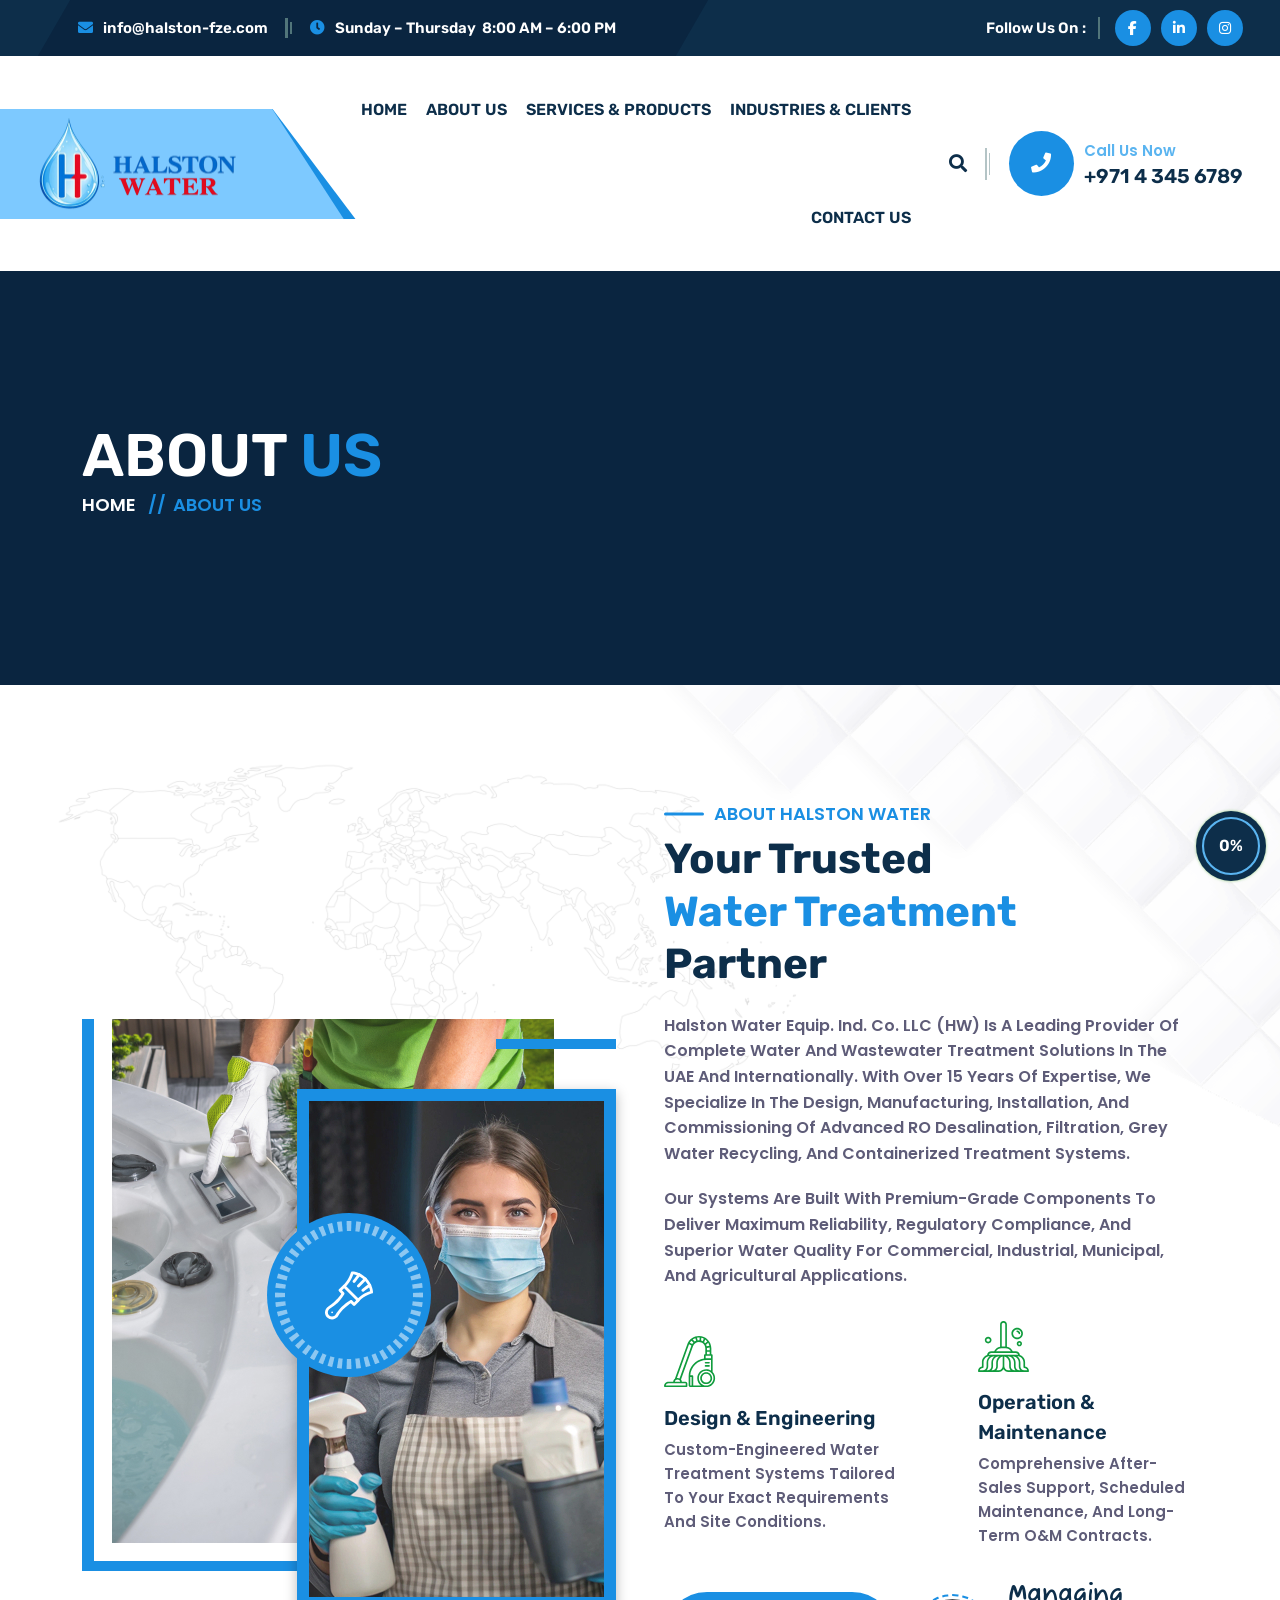
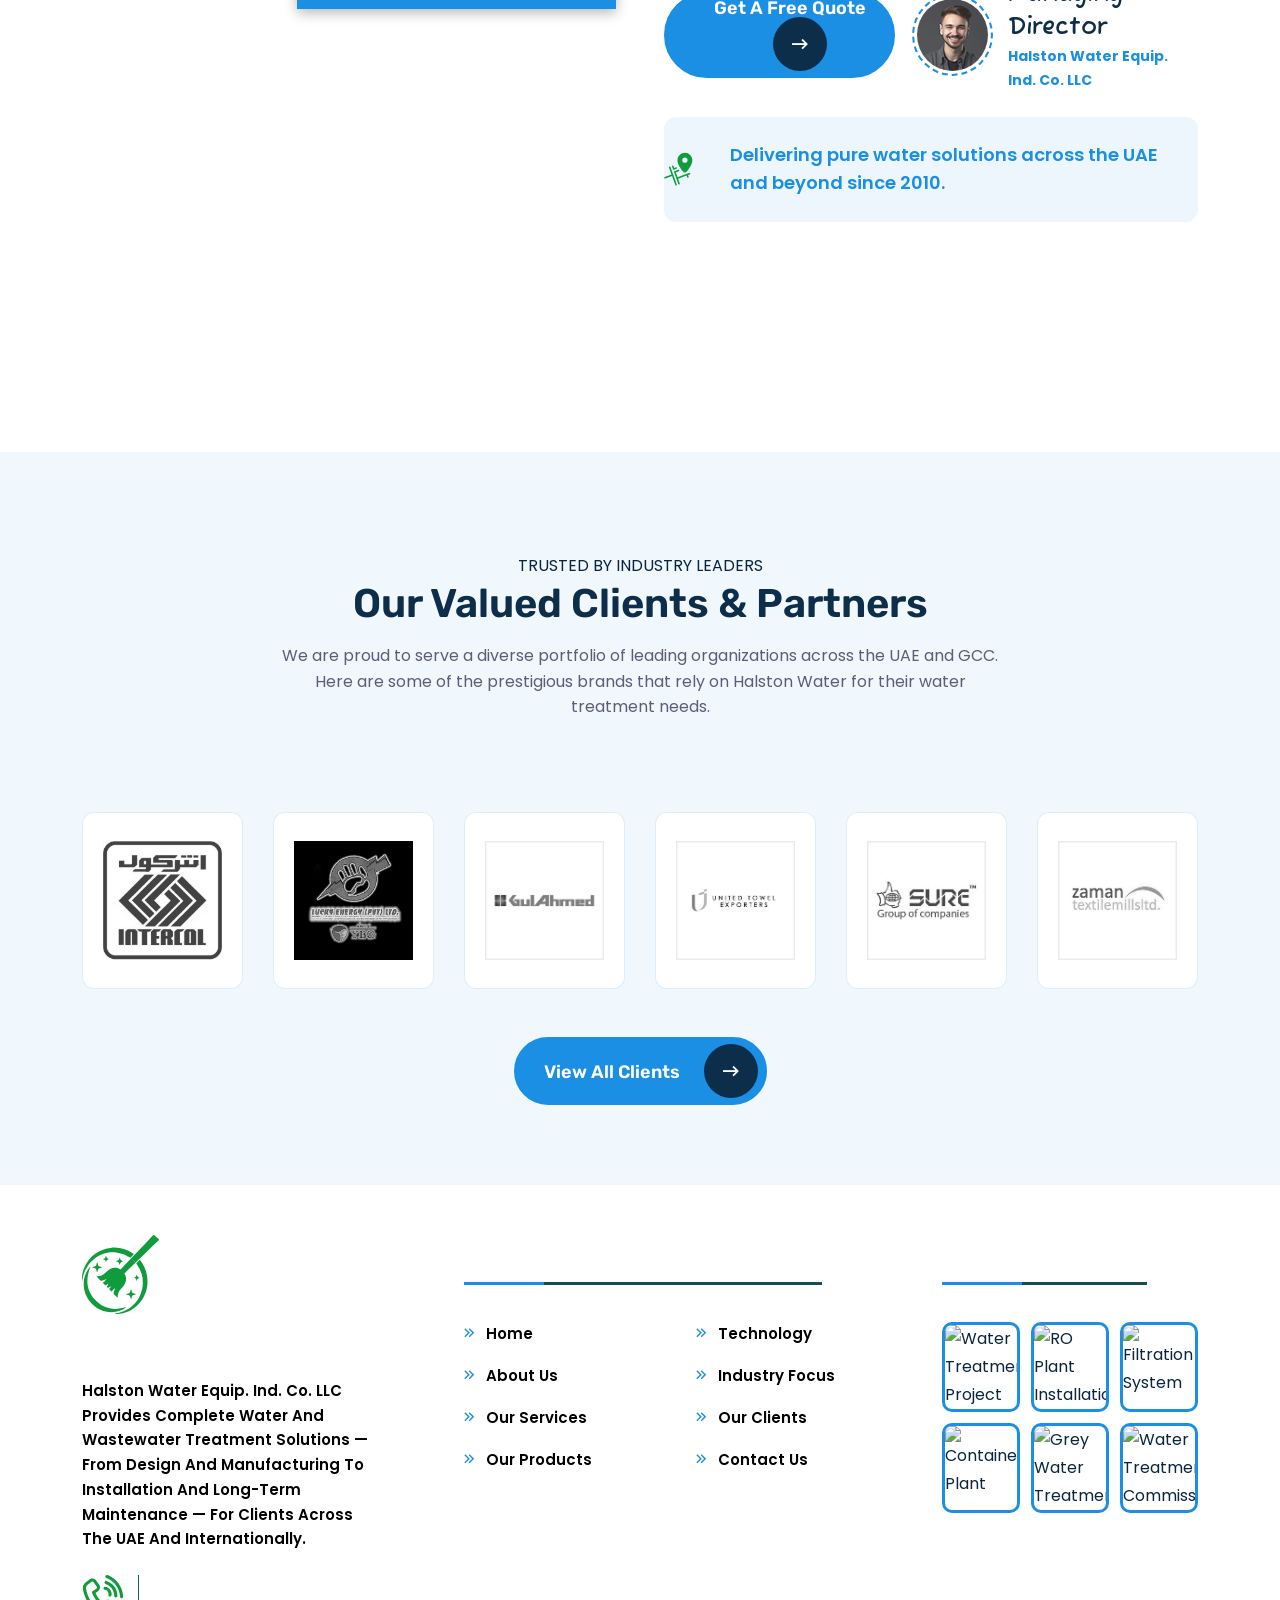
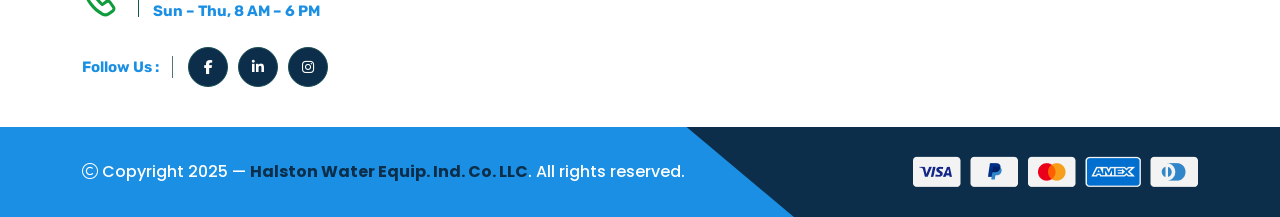
==== commit dbd7b77e: "updated the content and structure the pages" ====
--- a/about.html
+++ b/about.html
@@ -1,164 +1,120 @@
 <!doctype html>
-<html class="no-js" lang="zxx">
+<html class="no-js" lang="en">
 
 <head>
     <meta charset="utf-8">
     <meta http-equiv="x-ua-compatible" content="ie=edge">
-    <title>Cleaning and pool service template | Vecuro | About</title>
-    <meta name="author" content="Vecuro">
-    <meta name="description" content="Cleaning and pool About template">
-    <meta name="keywords" content="Cleaning and pool About template">
+    <title>About Us | Halston Water Equip. Ind. Co. LLC</title>
+    <meta name="author" content="Halston Water Equip. Ind. Co. LLC">
+    <meta name="description" content="Learn about Halston Water – your trusted partner for complete water &amp; wastewater treatment solutions including RO desalination, filtration, grey water treatment, and containerized plants across the UAE and beyond.">
+    <meta name="keywords" content="about halston water, water treatment company UAE, RO desalination experts, grey water treatment, wastewater solutions, Halston Water">
     <meta name="robots" content="INDEX,FOLLOW">
 
-    <!-- Mobile Specific Metas -->
     <meta name="viewport" content="width=device-width, initial-scale=1, shrink-to-fit=no">
 
-    <!-- Favicons - Place favicon.ico in the root directory -->
     <link rel="shortcut icon" href="assets/img/favicon.ico" type="image/x-icon">
     <link rel="icon" href="assets/img/favicon.ico" type="image/x-icon">
 
-    <!--==============================
-	  Google Fonts
-	============================== --> 
     <link rel="preconnect" href="https://fonts.googleapis.com">
     <link rel="preconnect" href="https://fonts.gstatic.com" crossorigin>
     <link href="https://fonts.googleapis.com/css2?family=Fuzzy+Bubbles:wght@400;700&family=Poppins:wght@400;500;600;700;800&family=Rubik:ital,wght@0,300..900;1,300..900&display=swap" rel="stylesheet">
 
-
-    <!--==============================
-	    All CSS File
-	============================== -->
-    <!-- Bootstrap -->
     <link rel="stylesheet" href="assets/css/bootstrap.min.css">
-    <!-- Fontawesome Icon -->
     <link rel="stylesheet" href="assets/css/fontawesome.min.css">
-    <!-- Magnific Popup -->
     <link rel="stylesheet" href="assets/css/magnific-popup.min.css">
-    <!-- Slick Slider -->
     <link rel="stylesheet" href="assets/css/slick.min.css">
-    <!-- animate js -->
     <link rel="stylesheet" href="assets/css/animate.min.css">
-    <!-- Theme Custom CSS -->
     <link rel="stylesheet" href="assets/css/style.css">
 
+    <style>
+        /* ── Halston overrides for About page ── */
+        .about-layout1 .sec-title { font-size: 42px; line-height: 1.25; }
+        .about-notice { background: rgba(26,143,227,0.08); border-radius: 12px; padding: 24px; }
+        
+        /* Clients section styling (matches index design language) */
+        .clients-section {
+            background: #f0f7fd;
+            padding: 100px 0 80px;
+        }
+        .clients-header h2 { color: #0d2e4a; }
+        .vs-client__brand {
+            background: #fff;
+            border: 1px solid rgba(26,143,227,0.15);
+            border-radius: 12px;
+            padding: 28px 20px;
+            transition: all 0.3s ease;
+            height: 100%;
+            display: flex;
+            align-items: center;
+            justify-content: center;
+        }
+        .vs-client__brand:hover {
+            transform: translateY(-4px);
+            box-shadow: 0 15px 30px rgba(26,143,227,0.12);
+            border-color: #1a8fe3;
+        }
+        .vs-client__brand img {
+            max-height: 160px;
+            filter: grayscale(1);
+            transition: all 0.3s ease;
+        }
+        .vs-client__brand:hover img { filter: grayscale(0); }
+    </style>
 </head>
 
 <body>
 
-
-    <!--[if lte IE 9]>
-    	<p class="browserupgrade">You are using an <strong>outdated</strong> browser. Please <a href="https://browsehappy.com/">upgrade your browser</a> to improve your experience and security.</p>
-  <![endif]-->
-
-
-
-    <!--********************************
-   		Code Start From Here 
-	******************************** -->
-
-
-
-    <!--==============================
-	Preloader
-	==============================-->
+    <!-- Preloader -->
     <div class="preloader">
-        <button class="vs-btn preloaderCls">Cancel Preloader </button>
+        <button class="vs-btn preloaderCls">Cancel Preloader</button>
         <div class="preloader-inner">
-        <img src="assets/img/logo.svg" alt="logo">
-        <span class="loader"></span>
+            <img src="assets/img/logo/logo-main.webp" alt="Halston Water logo">
+            <span class="loader"></span>
         </div>
     </div>
-    <!--==============================
-    Mobile Menu
-    ============================== -->
+
+    <!-- Mobile Menu -->
     <div class="vs-menu-wrapper">
         <div class="vs-menu-area text-center">
             <button class="vs-menu-toggle"><i class="fal fa-times"></i></button>
             <div class="mobile-logo">
-                <a href="index.html"><img src="assets/img/logo-dark.svg" alt="cleaning"></a>
+                <a href="index.html"><img src="assets/img/logo/logo-main.webp" alt="Halston Water"></a>
             </div>
             <div class="vs-mobile-menu">
                 <ul>
+                    <li><a href="index.html">Home</a></li>
+                    <li><a href="about.html">About Us</a></li>
                     <li class="menu-item-has-children">
-                        <a href="index.html">Home</a>
+                        <a href="service.html">Services &amp; Products</a>
                         <ul class="sub-menu">
-                            <li><a href="index.html">Home Style 1</a></li>
-                            <li><a href="index-2.html">Home Style 2</a></li>
-                            <li><a href="index-3.html">Home Style 3</a></li>
-                        </ul>
-                    </li>
-                    <li>
-                        <a href="about.html">About Us</a>
-                    </li>
-                    <li class="menu-item-has-children">
-                        <a href="service.html">Service</a>
-                        <ul class="sub-menu">
-                            <li><a href="service.html">Service</a></li>
-                            <li><a href="service-details.html">Service Details</a></li>
+                            <li><a href="service.html">Our Services</a></li>
+                            <li><a href="service-details.html">Our Products</a></li>
+                            <li><a href="technology.html">Technology</a></li>
                         </ul>
                     </li>
                     <li class="menu-item-has-children">
-                        <a href="blog.html">Blog</a>
+                        <a href="industry-focus.html">Industries &amp; Clients</a>
                         <ul class="sub-menu">
-                            <li><a href="blog.html">Blog</a></li>
-                            <li><a href="blog-details.html">Blog Details</a></li>
+                            <li><a href="industry-focus.html">Industry Focus</a></li>
+                            <li><a href="clients.html">Our Clients</a></li>
                         </ul>
                     </li>
-                    <li class="menu-item-has-children mega-menu-wrap">
-                        <a href="#">Pages</a>
-                        <ul class="mega-menu">
-                            <li><a href="shop.html">Pagelist 1</a>
-                                <ul>
-                                    <li><a href="index.html">Home Style 1</a></li>
-                                    <li><a href="index-2.html">Home Style 2</a></li>
-                                    <li><a href="index-3.html">Home Style 3</a></li>
-                                    <li><a href="about.html">About Us</a></li>
-                                </ul>
-                            </li>
-                            <li><a href="#">Pagelist 2</a>
-                                <ul>
-                                    <li><a href="blog.html">Blog</a></li>
-                                    <li><a href="blog-details.html">Blog Details</a></li>
-                                    <li><a href="service.html">service</a></li>
-                                    <li><a href="service-details.html">Service Details</a></li>
-                                </ul>
-                            </li>
-                            <li><a href="#">Pagelist 3</a>
-                                <ul>
-                                    <li><a href="team.html">Team</a></li>
-                                    <li><a href="team-details.html">Team Details</a></li>
-                                    <li><a href="contact.html">Contact Us</a></li>
-                                </ul>
-                            </li>
-                            <li><a href="#">Pagelist 4</a>
-                                <ul>
-                                    <li><a href="portfolio.html">portfolio</a></li>
-                                    <li><a href="portfolio-details.html">portfolio Details</a></li>
-                                    <li><a href="404.html">Error Page</a></li>
-                                </ul>
-                            </li>
-                        </ul>
-                    </li>
-                    <li>
-                        <a href="contact.html">Contact</a>
-                    </li>
+                    <li><a href="contact.html">Contact Us</a></li>
                 </ul>
             </div>
         </div>
     </div>
-    <!--==============================
-    Popup Search Box
-    ============================== -->
-    <div class="popup-search-box d-none d-lg-block  ">
+
+    <!-- Popup Search Box -->
+    <div class="popup-search-box d-none d-lg-block">
         <button class="searchClose"><i class="fal fa-times"></i></button>
         <form action="#">
-        <input type="text" class="border-theme" placeholder="What are you looking for">
-        <button type="submit"><i class="fal fa-search"></i></button>
+            <input type="text" class="border-theme" placeholder="Search for water treatment solutions...">
+            <button type="submit"><i class="fal fa-search"></i></button>
         </form>
     </div>
-    <!--==============================
-    Header Area
-    ==============================-->
+
+    <!-- Header -->
     <header class="vs-header header-layout1">
         <div class="header-top">
             <div class="main-container2">
@@ -166,8 +122,8 @@
                     <div class="col-auto d-md-block d-none">
                         <div class="header-links">
                             <ul>
-                                <li><i class="far fa-envelope"></i><a href="mailto:info@example.com">info@example.com</a></li>
-                                <li class="d-lg-inline d-none"><i class="far fa-clock"></i>Tuesday - Saturday 8:00 Am - 5:00 Pm</li>
+                                <li><i class="far fa-envelope"></i><a href="mailto:info@halston-fze.com">info@halston-fze.com</a></li>
+                                <li class="d-lg-inline d-none"><i class="far fa-clock"></i>Sunday – Thursday &nbsp;8:00 AM – 6:00 PM</li>
                             </ul>
                         </div>
                     </div>
@@ -192,93 +148,48 @@
                             <div class="col-auto">
                                 <div class="header-logo">
                                     <a href="index.html">
-                                        <img src="assets/img/logo-white.svg" alt="logo">
+                                        <img src="assets/img/logo/logo-main.webp" alt="Halston Water logo" style="max-width: 200px;">
                                     </a>
                                 </div>
                             </div>
                             <div class="col">
                                 <nav class="main-menu menu-style1 d-none d-lg-block">
                                     <ul>
+                                        <li><a href="index.html">Home</a></li>
+                                        <li><a href="about.html">About Us</a></li>
                                         <li class="menu-item-has-children">
-                                            <a href="index.html">Home</a>
+                                            <a href="service.html">Services &amp; Products</a>
                                             <ul class="sub-menu">
-                                                <li><a href="index.html">Home Style 1</a></li>
-                                                <li><a href="index-2.html">Home Style 2</a></li>
-                                                <li><a href="index-3.html">Home Style 3</a></li>
-                                            </ul>
-                                        </li>
-                                        <li>
-                                            <a href="about.html">About Us</a>
-                                        </li>
-                                        <li class="menu-item-has-children">
-                                            <a href="service.html">Service</a>
-                                            <ul class="sub-menu">
-                                                <li><a href="service.html">Service</a></li>
-                                                <li><a href="service-details.html">Service Details</a></li>
+                                                <li><a href="service.html">Our Services</a></li>
+                                                <li><a href="service-details.html">Our Products</a></li>
+                                                <li><a href="technology.html">Technology</a></li>
                                             </ul>
                                         </li>
                                         <li class="menu-item-has-children">
-                                            <a href="blog.html">Blog</a>
+                                            <a href="industry-focus.html">Industries &amp; Clients</a>
                                             <ul class="sub-menu">
-                                                <li><a href="blog.html">Blog</a></li>
-                                                <li><a href="blog-details.html">Blog Details</a></li>
+                                                <li><a href="industry-focus.html">Industry Focus</a></li>
+                                                <li><a href="clients.html">Our Clients</a></li>
                                             </ul>
                                         </li>
-                                        <li class="menu-item-has-children mega-menu-wrap">
-                                            <a href="#">Pages</a>
-                                            <ul class="mega-menu">
-                                                <li><a href="shop.html">Pagelist 1</a>
-                                                    <ul>
-                                                        <li><a href="index.html">Home Style 1</a></li>
-                                                        <li><a href="index-2.html">Home Style 2</a></li>
-                                                        <li><a href="index-3.html">Home Style 3</a></li>
-                                                        <li><a href="about.html">About Us</a></li>
-                                                    </ul>
-                                                </li>
-                                                <li><a href="#">Pagelist 2</a>
-                                                    <ul>
-                                                        <li><a href="blog.html">Blog</a></li>
-                                                        <li><a href="blog-details.html">Blog Details</a></li>
-                                                        <li><a href="service.html">service</a></li>
-                                                        <li><a href="service-details.html">Service Details</a></li>
-                                                    </ul>
-                                                </li>
-                                                <li><a href="#">Pagelist 3</a>
-                                                    <ul>
-                                                        <li><a href="team.html">Team</a></li>
-                                                        <li><a href="team-details.html">Team Details</a></li>
-                                                        <li><a href="contact.html">Contact Us</a></li>
-                                                    </ul>
-                                                </li>
-                                                <li><a href="#">Pagelist 4</a>
-                                                    <ul>
-                                                        <li><a href="portfolio.html">portfolio</a></li>
-                                                        <li><a href="portfolio-details.html">portfolio Details</a></li>
-                                                        <li><a href="404.html">Error Page</a></li>
-                                                    </ul>
-                                                </li>
-                                            </ul>
-                                        </li>
-                                        <li>
-                                            <a href="contact.html">Contact</a>
-                                        </li>
+                                        <li><a href="contact.html">Contact Us</a></li>
                                     </ul>
                                 </nav>
                             </div>
                             <div class="col-auto d-lg-none">
                                 <button class="vs-menu-toggle d-inline-block">
-                                    <i class="fal fa-bars"></i>                                           
-                               </button>
+                                    <i class="fal fa-bars"></i>
+                                </button>
                             </div>
                             <div class="col-auto d-lg-block d-none">
                                 <div class="header-inner">
                                     <div class="header-icons">
                                         <button class="searchBoxTggler"><i class="fal fa-search"></i></button>
-                                        <a class="icon-btn" href="#"><i class="fa-solid fa-phone"></i></a>
+                                        <a class="icon-btn" href="tel:+97143456789"><i class="fa-solid fa-phone"></i></a>
                                     </div>
                                     <div class="contact-content">
-                                        <p class="contact-text">Call Helpline</p>
-                                        <h6 class="contact-title"><a href="tel:+012325621563">+88(0) 1237 6421</a></h6>
+                                        <p class="contact-text">Call Us Now</p>
+                                        <h6 class="contact-title"><a href="tel:+97143456789">+971 4 345 6789</a></h6>
                                     </div>
                                 </div>
                             </div>
@@ -288,313 +199,168 @@
             </div>
         </div>
     </header>
-    <!--********************************
-			Start Main Content
-	******************************** -->
- 
-        <!--==============================
+
+    <!--==============================
         Breadcumb
-        ============================== -->
-        <div class="breadcumb-wrapper " data-bg-src="assets/img/breadcumb/breadcumb-bg.png">
-            <div class="container z-index-common">
-                <div class="breadcumb-content">
-                    <h1 class="breadcumb-title">About <span>Us</span></h1>
-                </div>
-                <div class="breadcumb-menu-wrap">
-                    <ul class="breadcumb-menu">
-                        <li><a href="index.html">Home</a></li>
-                        <li>about us</li>
-                    </ul>
-                </div>
-            </div>
-        </div>
-        <!-- About Area  -->
-         <section class="about-layout1 space">
-            <div class="container custome-space-bottom">
-                <div class="row gx-60 g-5 justify-content-center align-items-center">
-                    <div class="col-xl-6">
-                        <div class="img-box1 wow animate__fadeInUp" data-wow-delay="0.55s">
-                                <div class="img-icon">
-                                    <img src="assets/img/icon/about-icon1.svg" alt="icon">
-                                    <span class="icon-shep">
-                                        <img src="assets/img/shapes/about-icon-shape1.png" alt="shape" class="spin">
-                                    </span>
-                                </div>
-                            <div class="img1">
-                                <a href="about.html"><img src="assets/img/about/about-img-1-1.jpg" alt="About Image"></a>
-                            </div>
-                            <div class="img2">
-                                <a href="about.html"><img src="assets/img/about/about-img-1-2.jpg" alt="About Image"></a>
-                            </div>
-                        </div>
-                    </div>
-                    <div class="col-xl-6">
-                        <div class="about-content">
-                            <div class="wow animate__fadeInUp" data-wow-delay="0.25s">
-                                <div class="title-area title-anime animation-style2">
-                                  <span class="sec-subtitle left-shape justify-content-center title-anime__title">ABOUT CLEANING</span>
-                                  <h2 class="sec-title title-anime__title">Our Cleaning <span class="title-highlight">Agency</span> For Your City</h2>
-                                </div>
-                                <p class="about-text">
-                                    When you work Angeles House Cleaners Referal Agency cleaning breathe easy because your home will soon
-                                </p>
-                            </div>
-                            <div class="about-box1 wow animate__fadeInUp" data-wow-delay="0.25s">
-                                <div class="about-item">
-                                    <span class="item-icon">
-                                        <img src="assets/img/icon/about-icon2.svg" alt="icon">
-                                    </span>
-                                    <h2 class="item-title h6">House Cleaning</h2>
-                                    <p class="item-text">leaning machine your Ultrasonic parts cleaning dioxide</p>
-                                </div>
-                                <div class="about-item">
-                                    <span class="item-icon">
-                                        <img src="assets/img/icon/about-icon3.svg" alt="icon">
-                                    </span>
-                                    <h2 class="item-title h6">Living Room Cleaning</h2>
-                                    <p class="item-text">leaning machine your Ultrasonic parts cleaning dioxide</p>
-                                </div>
-                            </div>
-                            <div class="about-inner wow animate__fadeInUp" data-wow-delay="0.25s">
-                                <a class="vs-btn2" href="about.html">Book service <i class="far fa-long-arrow-right"></i></a>
-                                <div class="author-box">
-                                    <img src="assets/img/about/author-img.jpg" alt="author image">
-                                    <div class="author-content">
-                                        <h2 class="title h5">D.markwin</h2>
-                                        <p class="desi">Co-founder</p>
-                                    </div>
-                                </div>
-                            </div>
-                            <div class="about-notice wow animate__fadeInUp" data-wow-delay="0.30s">
-                                <span class="notice-icon"><img src="assets/img/icon/about-icon4.svg" alt="icon"></span>
-                                <p class="notice-text">Give Your Home A Deep Clean for aesthetic.</p>
-                            </div>
-                        </div>
-                    </div>
-                </div>
-            </div>
-            <span class="shape-mockup z-index-n1 d-lg-block d-none" style="left: 52px; top: 0px;"><img src="assets/img/shapes/about-shape-1-1.png" alt="counter element"></span>
-            <span class="shape-mockup z-index-n1" style="right: 0; top: 0px;"><img src="assets/img/shapes/about-shape-1-2.png" alt="counter element"></span>
-         </section>
-        <!-- About Area End -->
-        <!-- Client Area  -->
-         <section class="vs-client__layout1 space-bottom" data-bg-src="assets/img/bg/client-bg1.jpg">
-            <div class="container">
-                <div class="video-style1 background-image" data-bg-src="assets/img/bg/video-bg1.png">
-                    <div class="row justify-content-center">
-                        <div class="video-area text-center">
-                            <a href="https://www.youtube.com/watch?v=moYayPRgaY0" class="play-btn popup-video">
-                                <i class="fas fa-play"></i>
-                            </a>
-                        </div>
-                        <div class="col-xl-6">
-                            <div class="title-area text-center wow animate__fadeInUp title-anime animation-style2" data-wow-delay="0.3s" style="visibility: visible; animation-delay: 0.3s; animation-name: fadeInUp;">
-                                <h2 class="sec-title title-anime__title">Most Trusted service</h2>
-                                <a class="vs-btn2" href="about.html">Book service <i class="far fa-long-arrow-right"></i></a>
-                            </div>
-                        </div>
-                    </div>
-                </div>
-            </div>
-            <div class="container">
-                <div class="row g-5">
-                    <div class="col-xl-5 position-relative wow animate__fadeInUp">
-                        <div class="title-area title-anime animation-style5">
-                            <span class="sec-subtitle left-shape justify-content-center title-anime__title">ABOUT CLEANING</span>
-                            <h2 class="sec-title text-white title-anime__title">Excellent <span class="title-highlight">Service</span> cleaning</h2>
-                        </div>
-                        <div class="vs-client__inner">
-                            <div class="author-img">
-                                <img src="assets/img/cleaning/cleaning-tumb-1.png" alt="cleaning tumb">
-                            </div>
-                            <div class="vs-client__content">
-                                <span class="vs-client__subtitle">57+</span>
-                                <p class="vs-client__text">Members</p>
-                            </div>
-                        </div>
-                        <span class="shape-mockup vs-slider-shape-1  d-xl-block d-none" style="right: 35px; top: -35px;" ><img src="assets/img/shapes/cleaning-shapes-1.png" alt="counter element"></span>
-                    </div>
-                    <div class="col-xl-7">
-                        <div class="row gx-3 gy-3">
-                            <div class="col-xl-4 col-6 col-md-4 wow animate__fadeInUp" data-wow-delay="0.25s">
-                                <div class="vs-client__brand">
-                                    <img src="assets/img/brand/brand-1.png" alt="Brand Images">
-                                </div>
-                            </div>
-                            <div class="col-xl-4 col-6 col-md-4 wow animate__fadeInUp" data-wow-delay="0.35s">
-                                <div class="vs-client__brand">
-                                    <img src="assets/img/brand/brand-2.png" alt="Brand Images">
-                                </div>
-                            </div>
-                            <div class="col-xl-4 col-6 col-md-4 wow animate__fadeInUp" data-wow-delay="0.45s">
-                                <div class="vs-client__brand">
-                                    <img src="assets/img/brand/brand-3.png" alt="Brand Images">
-                                </div>
-                            </div>
-                            <div class="col-xl-4 col-6 col-md-4 wow animate__fadeInUp" data-wow-delay="0.65s">
-                                <div class="vs-client__brand">
-                                    <img src="assets/img/brand/brand-4.png" alt="Brand Images">
-                                </div>
-                            </div>
-                            <div class="col-xl-4 col-6 col-md-4 wow animate__fadeInUp" data-wow-delay="0.75s">
-                                <div class="vs-client__brand">
-                                    <img src="assets/img/brand/brand-5.png" alt="Brand Images">
-                                </div>
-                            </div>
-                            <div class="col-xl-4 col-6 col-md-4 wow animate__fadeInUp" data-wow-delay="0.85s">
-                                <div class="vs-client__brand">
-                                    <img src="assets/img/brand/brand-1.png" alt="Brand Images">
-                                </div>
-                            </div>
-                        </div>
-                    </div>
-                </div>
-            </div>
-            <div class="common-line shape-mockup d-none d-xxl-block" style="top: -7px;">
-                <img src="assets/img/shapes/line-shep.png" alt="shapes">
-            </div>
-         </section>
-        <!-- Client Area End -->
-        <!-- Team Area  -->
-         <section class="vs-team__layout1 bg-linear space">
-            <div class="container">
-                <div class="row justify-content-center">
-                    <div class="col-lg-6">
-                        <div class="title-area text-center wow animate__fadeInUp title-anime animation-style5" data-wow-delay="0.25s">
-                            <span class="sec-subtitle justify-content-center title-anime__title">MEET OUR TEAM</span>
-                            <h2 class="sec-title title-anime__title">We have a expert team</h2>
-                        </div>
-                    </div>
-                </div>
-                <div class="row vs-carousel" data-slide-show="4" data-ml-slide-show="3" data-lg-slide-show="3" data-md-slide-show="2" data-sm-slide-show="2" data-autoplay="true" data-arrows="true">
-                    <div class="col-xl-3 wow animate__fadeInUp" data-wow-delay="0.25s">
-                        <div class="vs-team__style1">
-                            <div class="vs-team__img">
-                                <a href="team.html">
-                                    <img src="assets/img/team/team-img-1-1.png" alt="Team Image">
-                                </a>
-                                <div class="vs-team__social--media">
-                                    <a href="javascript:void(0)"><i class="fab fa-facebook-f"></i></a>
-                                    <a href="javascript:void(0)"><i class="fa-brands fa-x-twitter"></i></a>
-                                    <a href="javascript:void(0)"><i class="fab fa-instagram"></i></a>
-                                </div>
-                            </div>
-                            <div class="vs-team__content">
-                                <h2 class="vs-team__title"><a href="team.html">erica hanson</a></h2>
-                                <p class="vs-team__subtitle">Supervisor</p>
-                            </div>
-                        </div>
-                    </div>
-                    <div class="col-xl-3 wow animate__fadeInUp" data-wow-delay="0.35s">
-                        <div class="vs-team__style1">
-                            <div class="vs-team__img">
-                                <a href="team.html">
-                                    <img src="assets/img/team/team-img-1-2.png" alt="Team Image">
-                                </a>
-                                <div class="vs-team__social--media">
-                                    <a href="javascript:void(0)"><i class="fab fa-facebook-f"></i></a>
-                                    <a href="javascript:void(0)"><i class="fa-brands fa-x-twitter"></i></a>
-                                    <a href="javascript:void(0)"><i class="fab fa-instagram"></i></a>
-                                </div>
-                            </div>
-                            <div class="vs-team__content">
-                                <h2 class="vs-team__title"><a href="team.html">Alexandra Dario</a></h2>
-                                <p class="vs-team__subtitle">founder, CEO</p>
-                            </div>
-                        </div>
-                    </div>
-                    <div class="col-xl-3 wow animate__fadeInUp" data-wow-delay="0.45s">
-                        <div class="vs-team__style1">
-                            <div class="vs-team__img">
-                                <a href="team.html">
-                                    <img src="assets/img/team/team-img-1-3.png" alt="Team Image">
-                                </a>
-                                <div class="vs-team__social--media">
-                                    <a href="javascript:void(0)"><i class="fab fa-facebook-f"></i></a>
-                                    <a href="javascript:void(0)"><i class="fa-brands fa-x-twitter"></i></a>
-                                    <a href="javascript:void(0)"><i class="fab fa-instagram"></i></a>
-                                </div>
-                            </div>
-                            <div class="vs-team__content">
-                                <h2 class="vs-team__title"><a href="team.html">emely jonson</a></h2>
-                                <p class="vs-team__subtitle">office cleaner</p>
-                            </div>
-                        </div>
-                    </div>
-                    <div class="col-xl-3 wow animate__fadeInUp" data-wow-delay="0.55s">
-                        <div class="vs-team__style1">
-                            <div class="vs-team__img">
-                                <a href="team.html">
-                                    <img src="assets/img/team/team-img-1-4.png" alt="Team Image">
-                                </a>
-                                <div class="vs-team__social--media">
-                                    <a href="javascript:void(0)"><i class="fab fa-facebook-f"></i></a>
-                                    <a href="javascript:void(0)"><i class="fa-brands fa-x-twitter"></i></a>
-                                    <a href="javascript:void(0)"><i class="fab fa-instagram"></i></a>
-                                </div>
-                            </div>
-                            <div class="vs-team__content">
-                                <h2 class="vs-team__title"><a href="team.html">Tonoy Rahomon</a></h2>
-                                <p class="vs-team__subtitle">Supervisor</p>
-                            </div>
-                        </div>
-                    </div>
-                    <div class="col-xl-3 wow animate__fadeInUp" data-wow-delay="0.65s">
-                        <div class="vs-team__style1">
-                            <div class="vs-team__img">
-                                <a href="team.html">
-                                    <img src="assets/img/team/team-img-1-5.png" alt="Team Image">
-                                </a>
-                                <div class="vs-team__social--media">
-                                    <a href="javascript:void(0)"><i class="fab fa-facebook-f"></i></a>
-                                    <a href="javascript:void(0)"><i class="fa-brands fa-x-twitter"></i></a>
-                                    <a href="javascript:void(0)"><i class="fab fa-instagram"></i></a>
-                                </div>
-                            </div>
-                            <div class="vs-team__content">
-                                <h2 class="vs-team__title"><a href="team.html">Rivan islam</a></h2>
-                                <p class="vs-team__subtitle">Supervisor</p>
-                            </div>
-                        </div>
-                    </div>
-                </div>
-            </div>
-            <span class="shape-mockup" style="right: 0; top: 0px;"><img src="assets/img/shapes/service-shape-1.png" alt="team element"></span>
-            <span class="shape-mockup z-index-n1" style="left: 0; bottom: 0px;"><img src="assets/img/shapes/team-shep1.png" alt="team element"></span>
-         </section>
-        <!-- Team Area End -->
-   
-    <!--********************************
-			End Main Content
-	******************************** -->
- 
+    ============================== -->
+    <div class="breadcumb-wrapper" data-bg-src="assets/img/breadcumb/breadcumb-bg.png" style="background-image: linear-gradient(rgba(10,37,64,0.85), rgba(10,37,64,0.85)), url('assets/img/breadcumb/breadcumb-bg.png');">
+        <div class="container z-index-common">
+            <div class="breadcumb-content">
+                <h1 class="breadcumb-title">About <span>Us</span></h1>
+            </div>
+            <div class="breadcumb-menu-wrap">
+                <ul class="breadcumb-menu">
+                    <li><a href="index.html">Home</a></li>
+                    <li>About Us</li>
+                </ul>
+            </div>
+        </div>
+    </div>
+
     <!--==============================
-			Footer Area
-	==============================-->
-    <footer class="footer-wrapper  footer-layout1">
+        About Area – Matches index style exactly
+    ============================== -->
+    <section class="about-layout1 space">
+        <div class="container custome-space-bottom">
+            <div class="row gx-60 g-5 justify-content-center align-items-center">
+                <div class="col-xl-6">
+                    <div class="img-box1 wow animate__fadeInUp" data-wow-delay="0.55s">
+                        <div class="img-icon">
+                            <img src="assets/img/icon/about-icon1.svg" alt="icon">
+                            <span class="icon-shep">
+                                <img src="assets/img/shapes/about-icon-shape1.png" alt="shape" class="spin">
+                            </span>
+                        </div>
+                        <div class="img1">
+                            <img src="assets/img/about/about-img-1-1.jpg" alt="Water Treatment Plant">
+                        </div>
+                        <div class="img2">
+                            <img src="assets/img/about/about-img-1-2.jpg" alt="RO System Installation">
+                        </div>
+                    </div>
+                </div>
+                <div class="col-xl-6">
+                    <div class="about-content">
+                        <div class="wow animate__fadeInUp" data-wow-delay="0.25s">
+                            <div class="title-area title-anime animation-style2">
+                                <span class="sec-subtitle left-shape justify-content-center title-anime__title">ABOUT HALSTON WATER</span>
+                                <h2 class="sec-title title-anime__title">Your Trusted <span class="title-highlight">Water Treatment</span> Partner</h2>
+                            </div>
+                            <p class="about-text">
+                                Halston Water Equip. Ind. Co. LLC (HW) is a leading provider of complete water and wastewater treatment solutions in the UAE and internationally. 
+                                With over 15 years of expertise, we specialize in the design, manufacturing, installation, and commissioning of advanced RO desalination, filtration, grey water recycling, and containerized treatment systems.
+                            </p>
+                            <p class="about-text" style="margin-top:10px;">
+                                Our systems are built with premium-grade components to deliver maximum reliability, regulatory compliance, and superior water quality for commercial, industrial, municipal, and agricultural applications.
+                            </p>
+                        </div>
+
+                        <div class="about-box1 wow animate__fadeInUp" data-wow-delay="0.25s">
+                            <div class="about-item">
+                                <span class="item-icon">
+                                    <img src="assets/img/icon/about-icon2.svg" alt="icon">
+                                </span>
+                                <h2 class="item-title h6">Design &amp; Engineering</h2>
+                                <p class="item-text">Custom-engineered water treatment systems tailored to your exact requirements and site conditions.</p>
+                            </div>
+                            <div class="about-item">
+                                <span class="item-icon">
+                                    <img src="assets/img/icon/about-icon3.svg" alt="icon">
+                                </span>
+                                <h2 class="item-title h6">Operation &amp; Maintenance</h2>
+                                <p class="item-text">Comprehensive after-sales support, scheduled maintenance, and long-term O&amp;M contracts.</p>
+                            </div>
+                        </div>
+
+                        <div class="about-inner wow animate__fadeInUp" data-wow-delay="0.25s">
+                            <a class="vs-btn2" href="contact.html">Get a Free Quote <i class="far fa-long-arrow-right"></i></a>
+                            <div class="author-box">
+                                <img src="assets/img/about/author-img.jpg" alt="Managing Director">
+                                <div class="author-content">
+                                    <h2 class="title h5">Managing Director</h2>
+                                    <p class="desi">Halston Water Equip. Ind. Co. LLC</p>
+                                </div>
+                            </div>
+                        </div>
+
+                        <div class="about-notice wow animate__fadeInUp" data-wow-delay="0.30s">
+                            <span class="notice-icon"><img src="assets/img/icon/about-icon4.svg" alt="icon"></span>
+                            <p class="notice-text">Delivering pure water solutions across the UAE and beyond since 2010.</p>
+                        </div>
+                    </div>
+                </div>
+            </div>
+        </div>
+        <span class="shape-mockup z-index-n1 d-lg-block d-none" style="left: 52px; top: 0px;"><img src="assets/img/shapes/about-shape-1-1.png" alt="shape"></span>
+        <span class="shape-mockup z-index-n1 d-xl-block d-none" style="right: 0; top: 0px;"><img src="assets/img/shapes/about-shape-1-2.png" alt="shape"></span>
+    </section>
+
+    <!--==============================
+        CLIENTS – Integrated directly into About page
+    ============================== -->
+    <section class="clients-section">
+        <div class="container">
+            <div class="row justify-content-center">
+                <div class="col-lg-8 text-center wow animate__fadeInUp" data-wow-delay="0.25s">
+                    <span class="sec-subtitle justify-content-center title-anime__title">TRUSTED BY INDUSTRY LEADERS</span>
+                    <h2 class="sec-title title-anime__title">Our Valued Clients &amp; Partners</h2>
+                    <p class="sec-text">We are proud to serve a diverse portfolio of leading organizations across the UAE and GCC. Here are some of the prestigious brands that rely on Halston Water for their water treatment needs.</p>
+                </div>
+            </div>
+
+            <div class="row g-4 justify-content-center mt-5">
+                <div class="col-xl-2 col-lg-3 col-md-4 col-6 wow animate__fadeInUp" data-wow-delay="0.25s">
+                    <div class="vs-client__brand"><img src="assets/img/brand/b1.jpg" alt="Client Logo"></div>
+                </div>
+                <div class="col-xl-2 col-lg-3 col-md-4 col-6 wow animate__fadeInUp" data-wow-delay="0.35s">
+                    <div class="vs-client__brand"><img src="assets/img/brand/b2.jpg" alt="Client Logo"></div>
+                </div>
+                <div class="col-xl-2 col-lg-3 col-md-4 col-6 wow animate__fadeInUp" data-wow-delay="0.45s">
+                    <div class="vs-client__brand"><img src="assets/img/brand/b3.png" alt="Client Logo"></div>
+                </div>
+                <div class="col-xl-2 col-lg-3 col-md-4 col-6 wow animate__fadeInUp" data-wow-delay="0.55s">
+                    <div class="vs-client__brand"><img src="assets/img/brand/b4.png" alt="Client Logo"></div>
+                </div>
+                <div class="col-xl-2 col-lg-3 col-md-4 col-6 wow animate__fadeInUp" data-wow-delay="0.65s">
+                    <div class="vs-client__brand"><img src="assets/img/brand/b5.jpg" alt="Client Logo"></div>
+                </div>
+                <div class="col-xl-2 col-lg-3 col-md-4 col-6 wow animate__fadeInUp" data-wow-delay="0.75s">
+                    <div class="vs-client__brand"><img src="assets/img/brand/b6.jpg" alt="Client Logo"></div>
+                </div>
+            </div>
+
+            <div class="text-center mt-5">
+                <a href="clients.html" class="vs-btn2">View All Clients <i class="far fa-long-arrow-right"></i></a>
+            </div>
+        </div>
+    </section>
+
+    <!--==============================
+        Footer – Exact match to index.html
+    ==============================-->
+    <footer class="footer-wrapper footer-layout1">
         <div class="widget-area position-relative" data-bg-src="assets/img/bg/footer-bg-1-1.jpg">
             <div class="container">
                 <div class="row g-4 justify-content-xl-center">
+
                     <div class="col-xl-4 col-md-6">
                         <div class="widget footer-widget">
                             <div class="vs-widget-about">
                                 <div class="footer-logo">
-                                    <a href="index.html"><img src="assets/img/logo.svg" alt="logo"></a>
+                                    <a href="index.html"><img src="assets/img/logo.svg" alt="Halston Water logo"></a>
                                 </div>
                                 <p class="footer-text">
-                                    provide detailed house cleaning sanitizing services for valued clients.
+                                    Halston Water Equip. Ind. Co. LLC provides complete water and wastewater treatment solutions — from design and manufacturing to installation and long-term maintenance — for clients across the UAE and internationally.
                                 </p>
                                 <div class="contact-box">
                                     <span class="icon"><img src="assets/img/icon/call-icon.svg" alt="icon"></span>
                                     <div class="contact-content">
-                                        
-                                        <h6 class="contact-title"><a href="#">+1 999 888 666</a></h6>
-                                        <p class="contact-text">call 24/7</p>
+                                        <h6 class="contact-title"><a href="tel:+97143456789">+971 4 345 6789</a></h6>
+                                        <p class="contact-text">Sun – Thu, 8 AM – 6 PM</p>
                                     </div>
                                 </div>
-                                
                                 <div class="social-style1">
-                                    <span class="social-title">Follow On :</span>
+                                    <span class="social-title">Follow Us :</span>
                                     <div class="social-icon">
                                         <a href="#"><i class="fab fa-facebook-f"></i></a>
                                         <a href="#"><i class="fab fa-linkedin-in"></i></a>
@@ -604,56 +370,57 @@
                             </div>
                         </div>
                     </div>
-                    <div class="col-xl-5 col-md-6 ">
-                        <div class="widget widget_categories  footer-widget">
-                            <h3 class="widget_title">Useful Links</h3>
+
+                    <div class="col-xl-5 col-md-6">
+                        <div class="widget widget_categories footer-widget">
+                            <h3 class="widget_title">Quick Links</h3>
                             <ul>
-                                <li><a href="contact.html">Help center</a></li>
+                                <li><a href="index.html">Home</a></li>
                                 <li><a href="about.html">About Us</a></li>
+                                <li><a href="service.html">Our Services</a></li>
+                                <li><a href="service-details.html">Our Products</a></li>
+                                <li><a href="technology.html">Technology</a></li>
+                                <li><a href="industry-focus.html">Industry Focus</a></li>
+                                <li><a href="clients.html">Our Clients</a></li>
                                 <li><a href="contact.html">Contact Us</a></li>
-                                <li><a href="#">Become A Cleaner</a></li>
-                                <li><a href="blog.html">Blog</a></li>
-                                <li><a href="#">apartment cleaning</a></li>
-                                <li><a href="#">one-time clean</a></li>
-                                <li><a href="#">shield glass</a></li>
-                                <li><a href="#">Vacation Rental Cleaning</a></li>
                             </ul>
                         </div>
                     </div>
+
                     <div class="col-xl-3 col-md-6">
                         <div class="widget footer-widget">
-                            <h3 class="widget_title">Instagram</h3>
+                            <h3 class="widget_title">Project Gallery</h3>
                             <div class="sidebar-gallery">
                                 <div class="gallery-thumb">
-                                    <img src="assets/img/gallery/gallery-img-1-1.jpg" alt="Gallery Image" class="w-100">
+                                    <img src="assets/img/gallery/gallery-img-1-1.jpg" alt="Water Treatment Project" class="w-100">
                                     <a href="assets/img/gallery/gallery-img-1-1.jpg" class="popup-image gal-btn"><i class="far fa-search-plus"></i></a>
                                 </div>
                                 <div class="gallery-thumb">
-                                    <img src="assets/img/gallery/gallery-img-1-2.jpg" alt="Gallery Image" class="w-100">
+                                    <img src="assets/img/gallery/gallery-img-1-2.jpg" alt="RO Plant Installation" class="w-100">
                                     <a href="assets/img/gallery/gallery-img-1-2.jpg" class="popup-image gal-btn"><i class="far fa-search-plus"></i></a>
                                 </div>
                                 <div class="gallery-thumb">
-                                    <img src="assets/img/gallery/gallery-img-1-3.jpg" alt="Gallery Image" class="w-100">
+                                    <img src="assets/img/gallery/gallery-img-1-3.jpg" alt="Filtration System" class="w-100">
                                     <a href="assets/img/gallery/gallery-img-1-3.jpg" class="popup-image gal-btn"><i class="far fa-search-plus"></i></a>
                                 </div>
                                 <div class="gallery-thumb">
-                                    <img src="assets/img/gallery/gallery-img-1-4.jpg" alt="Gallery Image" class="w-100">
+                                    <img src="assets/img/gallery/gallery-img-1-4.jpg" alt="Containerized Plant" class="w-100">
                                     <a href="assets/img/gallery/gallery-img-1-4.jpg" class="popup-image gal-btn"><i class="far fa-search-plus"></i></a>
                                 </div>
                                 <div class="gallery-thumb">
-                                    <img src="assets/img/gallery/gallery-img-1-5.jpg" alt="Gallery Image" class="w-100">
+                                    <img src="assets/img/gallery/gallery-img-1-5.jpg" alt="Grey Water Treatment" class="w-100">
                                     <a href="assets/img/gallery/gallery-img-1-5.jpg" class="popup-image gal-btn"><i class="far fa-search-plus"></i></a>
                                 </div>
                                 <div class="gallery-thumb">
-                                    <img src="assets/img/gallery/gallery-img-1-6.jpg" alt="Gallery Image" class="w-100">
+                                    <img src="assets/img/gallery/gallery-img-1-6.jpg" alt="Water Treatment Commissioning" class="w-100">
                                     <a href="assets/img/gallery/gallery-img-1-6.jpg" class="popup-image gal-btn"><i class="far fa-search-plus"></i></a>
                                 </div>
                             </div>
                         </div>
                     </div>
-                </div>
-            </div>
-           
+
+                </div>
+            </div>
             <div class="common-line shape-mockup d-none d-xxl-block" style="top: -7px;">
                 <img src="assets/img/shapes/line-shep.png" alt="shapes">
             </div>
@@ -662,62 +429,42 @@
             <div class="container">
                 <div class="row justify-content-xl-between justify-content-center align-items-center">
                     <div class="col-auto">
-                        <p class="copyright-text"><i class="fal fa-copyright"></i> Copyright 2025 - <a href="index.html">Poolito</a> All rights reserved.<a href="https://themeforest.net/user/vecuro_themes">Vecuro</a></p>
+                        <p class="copyright-text"><i class="fal fa-copyright"></i> Copyright 2025 — <a href="index.html">Halston Water Equip. Ind. Co. LLC</a>. All rights reserved.</p>
                     </div>
                     <div class="col-auto">
                         <div class="copyright-img">
-                            <a href="#"><img src="assets/img/default/payment-img.svg" alt="payment img"></a>
-                        </div>
-                    </div>
-                </div>
-            </div>
-        </div>
-    </footer> 
+                            <a href="#"><img src="assets/img/default/payment-img.svg" alt="certifications"></a>
+                        </div>
+                    </div>
+                </div>
+            </div>
+        </div>
+    </footer>
+
     <!-- Scroll To Top -->
     <button class="back-to-top" id="backToTop" aria-label="Back to Top">
         <span class="progress-circle">
-                <svg viewBox="0 0 100 100">
-                    <circle class="bg" cx="50" cy="50" r="40"></circle>
-                    <circle class="progress" cx="50" cy="50" r="40"></circle>
-                </svg>
-                <span class="progress-percentage" id="progressPercentage">0%</span>
+            <svg viewBox="0 0 100 100">
+                <circle class="bg" cx="50" cy="50" r="40"></circle>
+                <circle class="progress" cx="50" cy="50" r="40"></circle>
+            </svg>
+            <span class="progress-percentage" id="progressPercentage">0%</span>
         </span>
-      </button>
-
-    <!--********************************
-			Code End  Here 
-	******************************** -->
-
-    <!--==============================
-        All Js File
-    ============================== -->
-    <!-- Jquery -->
+    </button>
+
+    <!-- Scripts (exact same as index.html) -->
     <script src="assets/js/vendor/jquery-3.7.1.min.js"></script>
-    <!-- Slick Slider -->
+    <script src="assets/js/bootstrap.min.js"></script>
     <script src="assets/js/slick.min.js"></script>
-    <!-- Bootstrap -->
-    <script src="assets/js/bootstrap.min.js"></script>
-    <!-- Magnific Popup -->
     <script src="assets/js/jquery.magnific-popup.min.js"></script>
-    <!-- imagesloaded -->
     <script src="assets/js/imagesloaded.pkgd.min.js"></script>
-    <!-- Gsap -->
     <script src="assets/js/gsap.min.js"></script>
-    <!-- ScrollTrigger -->
     <script src="assets/js/ScrollTrigger.min.js"></script>
-    <!-- Gsap ScrollTo Plugin -->
     <script src="assets/js/gsap-scroll-to-plugin.js"></script>
-    <!-- Split Text -->
     <script src="assets/js/SplitText.js"></script>
-    <!-- lenis -->
-    <script src="assets/js/lenis.min.js"></script>
-    <!-- wow js -->
+    <!-- <script src="assets/js/lenis.min.js"></script> -->
     <script src="assets/js/wow.min.js"></script>
-    <!-- Main Js File -->
     <script src="assets/js/main.js"></script>
-   
-
 
 </body>
-
 </html>
--- a/assets/css/style.css
+++ b/assets/css/style.css
@@ -64,21 +64,23 @@
 /*------------------- 1.2. Function -------------------*/
 /*------------------- 1.3. Variable-------------------*/
 :root {
-  --theme-color: #109C3D;
-  --secondary-color: #042A2F;
-  --title-color: #063A41;
-  --title-color2: #67B846;
+  --theme-color: #1a8fe3;
+  --theme-color-light: #e8f4fd;
+  --theme-color-mid: rgba(26, 143, 227, 0.12);
+  --secondary-color: #0a2540;
+  --title-color: #0d2e4a;
+  --title-color2: #5ab4f0;
   --text-color: #5E5C78;
   --text-color2: #C7C7C7;
-  --body-color: #042A2F;
-  --smoke-color: #f1f5f4;
-  --light-color: #E6EAEB;
+  --body-color: #0a2540;
+  --smoke-color: #f0f7fd;
+  --light-color: #daeef9;
   --black-color: #1C2438;
   --white-color: #ffffff;
   --yellow-color: #fec624;
   --success-color: #28a745;
   --error-color: #dc3545;
-  --border-color: #CDD5D6;
+  --border-color: #c5dff2;
   --title-font: "Rubik", serif;
   --title-font2: "Fuzzy Bubbles", sans-serif;
   --body-font: "Poppins", serif;
@@ -2933,7 +2935,7 @@
   font-size: 15px;
   font-weight: 600;
   font-family: var(--body-font);
-  color: #CFCFCF;
+  color: #000;
   margin-bottom: 16px;
   max-width: 100%;
   padding: 0;
@@ -2962,7 +2964,7 @@
 
 .footer-text {
   text-transform: capitalize;
-  color: #CFCFCF;
+  color: #000;
   margin-bottom: 18px;
   font-size: 15px;
   line-height: 165%;
@@ -3550,7 +3552,7 @@
   bottom: 0;
   width: 100%;
   z-index: -1;
-  background-color: #54CE7B;
+  background-color: #1a8fe3;
   transform: skewX(37deg);
 }
 .vs-header .header-logo::before {
@@ -3561,7 +3563,7 @@
   height: 100%;
   bottom: 0;
   width: 99999px;
-  background-color: var(--theme-color);
+  background-color: #7dc9ff;
   transform: skewX(33deg);
 }
 .vs-header.header-layout1 .header-inner {
@@ -3881,8 +3883,8 @@
   border-radius: 10px;
 }
 .footer-wrapper .widget-area {
-  padding-top: 100px;
-  padding-bottom: 40px;
+  padding-top: 50px;
+  padding-bottom: 0px;
 }
 
 .footer-layout1 {
@@ -5290,7 +5292,7 @@
   background-color: var(--white-color);
 }
 .vs-hero__subtitle {
-  color: var(--theme-color);
+  color: #1a8fe3;
   font-size: 20px;
   font-weight: 600;
   font-family: var(--title-font);
@@ -8781,7 +8783,7 @@
   top: 50%;
   transform: translateY(-50%);
 }
-.social-style1 .social-title::after {
+/* .social-style1 .social-title::after {
   content: "";
   position: absolute;
   right: -2px;
@@ -8790,7 +8792,7 @@
   background-color: #51757A;
   top: 50%;
   transform: translateY(-50%);
-}
+} */
 .social-style1 a {
   color: var(--white-color);
   font-size: 14px;
@@ -9281,4 +9283,47 @@
   }
 }
 
+.justify{
+  text-align: justify;
+}
+
+/* Clients section styling (matches index design language) */
+.clients-section {
+    background: #f0f7fd;
+    padding: 3ch 0 80px;
+}
+.clients-header h2 { color: #0d2e4a; }
+.vs-client__brand {
+    background: #fff;
+    border: 1px solid rgba(26,143,227,0.15);
+    border-radius: 12px;
+    padding: 28px 20px;
+    transition: all 0.3s ease;
+    height: 100%;
+    display: flex;
+    align-items: center;
+    justify-content: center;
+}
+.vs-client__brand:hover {
+    transform: translateY(-4px);
+    box-shadow: 0 15px 30px rgba(26,143,227,0.12);
+    border-color: #1a8fe3;
+}
+.vs-client__brand img {
+    max-height: 160px;
+    filter: grayscale(1);
+    transition: all 0.3s ease;
+}
+.vs-client__brand:hover img { filter: grayscale(0); }
+
+.preloader-inner img {
+  max-width: 400px;
+}
+
+@media (max-width: 575px) {
+  .preloader-inner img {
+    max-width: 200px;
+  }
+}
+
 /*# sourceMappingURL=style.css.map */
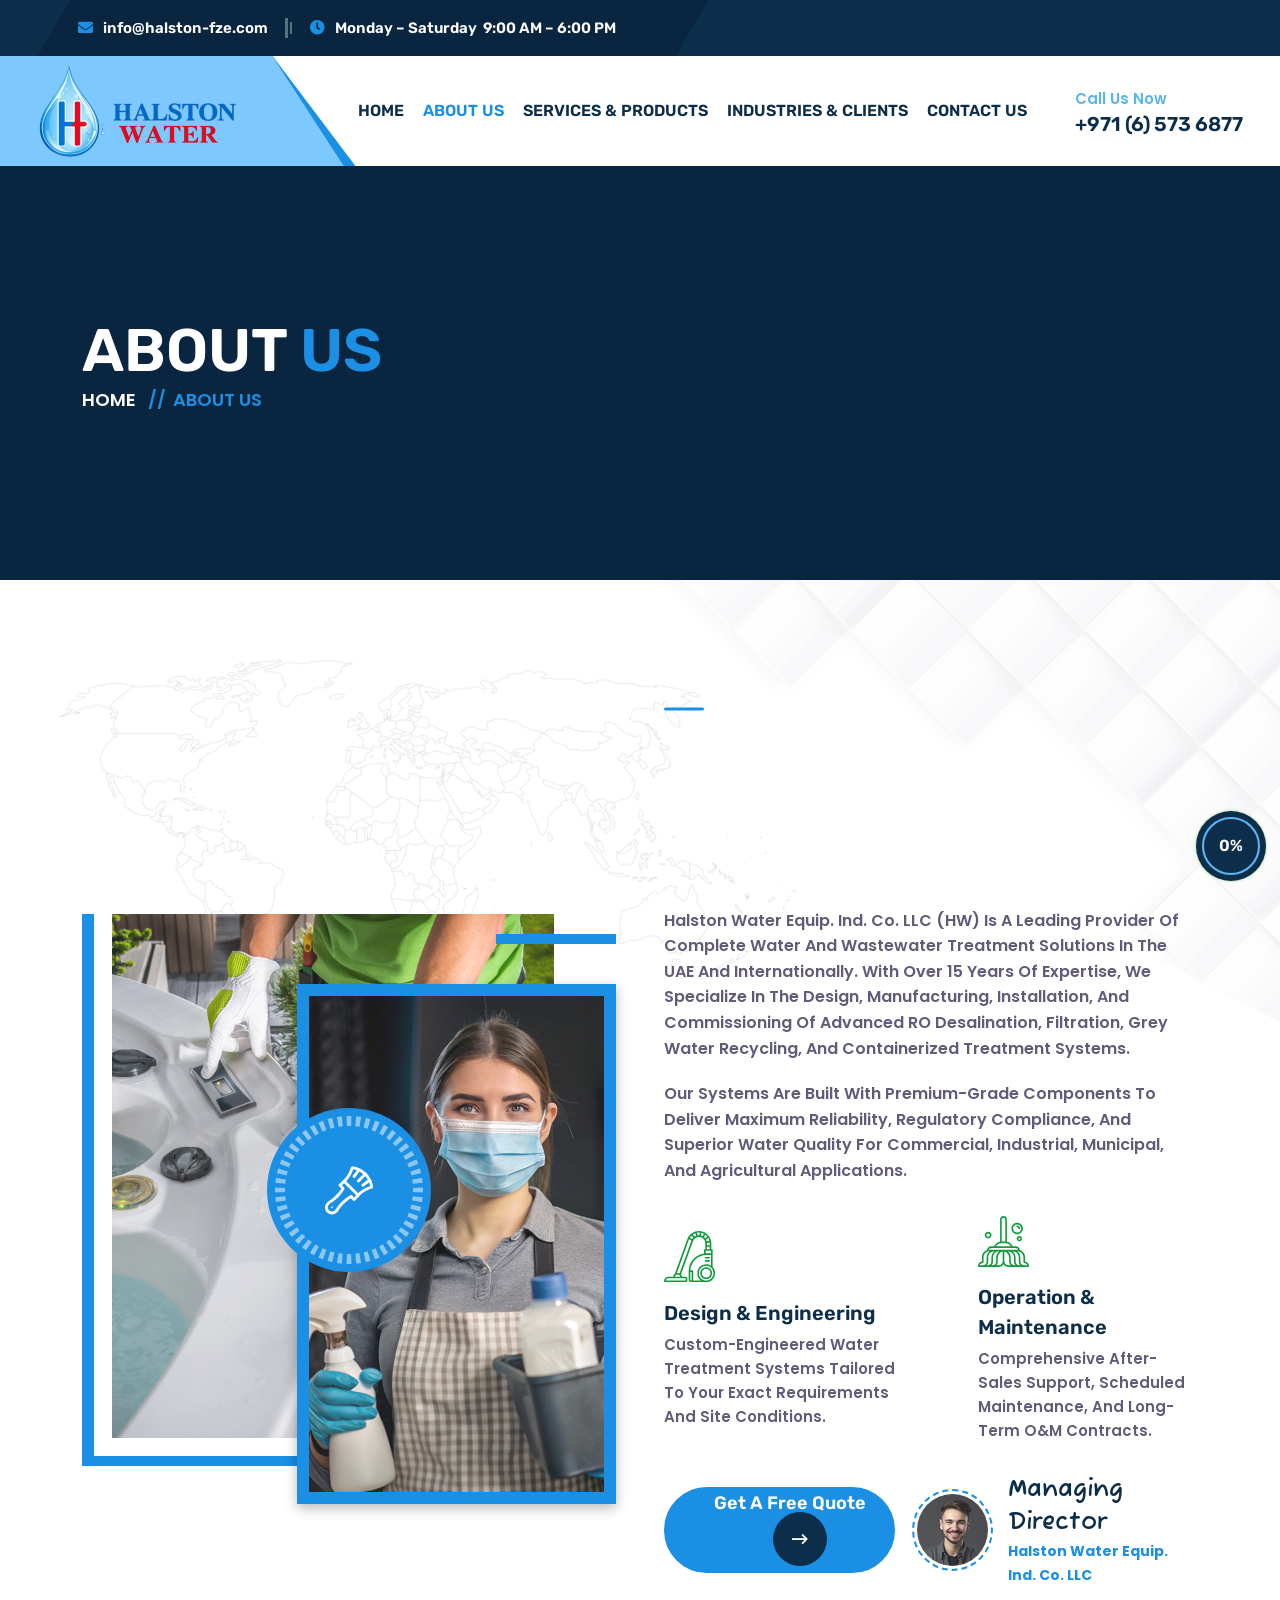
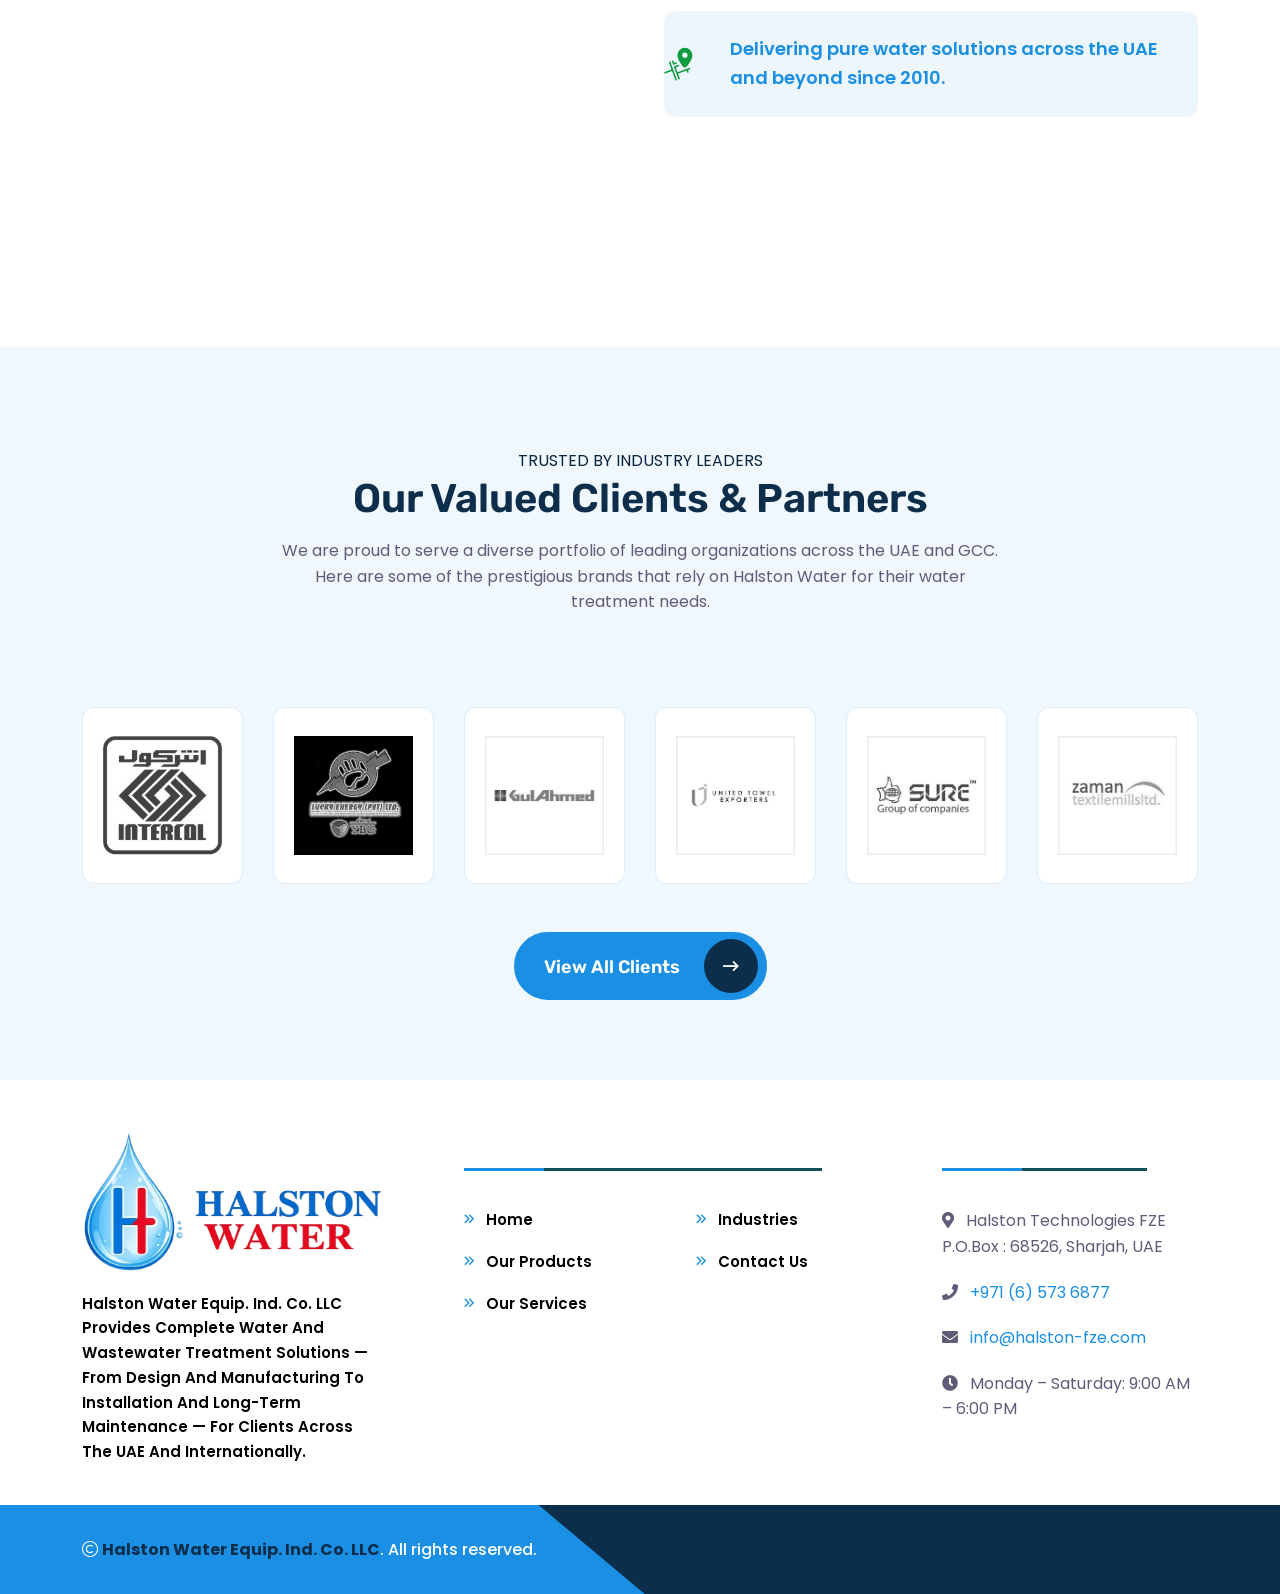
==== commit 5332f5b1: "updated the content and structure the pages" ====
--- a/about.html
+++ b/about.html
@@ -123,11 +123,11 @@
                         <div class="header-links">
                             <ul>
                                 <li><i class="far fa-envelope"></i><a href="mailto:info@halston-fze.com">info@halston-fze.com</a></li>
-                                <li class="d-lg-inline d-none"><i class="far fa-clock"></i>Sunday – Thursday &nbsp;8:00 AM – 6:00 PM</li>
+                                <li class="d-lg-inline d-none"><i class="far fa-clock"></i>Monday – Saturday &nbsp;9:00 AM – 6:00 PM</li>
                             </ul>
                         </div>
                     </div>
-                    <div class="col-auto">
+                    <!-- <div class="col-auto">
                         <div class="social-style1">
                             <span class="social-title">Follow Us On :</span>
                             <div class="social-icon">
@@ -136,7 +136,7 @@
                                 <a href="#"><i class="fab fa-instagram"></i></a>
                             </div>
                         </div>
-                    </div>
+                    </div> -->
                 </div>
             </div>
         </div>
@@ -183,13 +183,13 @@
                             </div>
                             <div class="col-auto d-lg-block d-none">
                                 <div class="header-inner">
-                                    <div class="header-icons">
+                                    <!-- <div class="header-icons">
                                         <button class="searchBoxTggler"><i class="fal fa-search"></i></button>
                                         <a class="icon-btn" href="tel:+97143456789"><i class="fa-solid fa-phone"></i></a>
-                                    </div>
+                                    </div> -->
                                     <div class="contact-content">
                                         <p class="contact-text">Call Us Now</p>
-                                        <h6 class="contact-title"><a href="tel:+97143456789">+971 4 345 6789</a></h6>
+                                        <h6 class="contact-title"><a href="tel:+97143456789">+971 (6) 573 6877</a></h6>
                                     </div>
                                 </div>
                             </div>
@@ -335,106 +335,89 @@
         </div>
     </section>
 
-    <!--==============================
-        Footer – Exact match to index.html
-    ==============================-->
+    <!-- ================================
+         FOOTER
+    ================================ -->
     <footer class="footer-wrapper footer-layout1">
         <div class="widget-area position-relative" data-bg-src="assets/img/bg/footer-bg-1-1.jpg">
             <div class="container">
                 <div class="row g-4 justify-content-xl-center">
 
+                    <!-- About Column -->
                     <div class="col-xl-4 col-md-6">
                         <div class="widget footer-widget">
                             <div class="vs-widget-about">
                                 <div class="footer-logo">
-                                    <a href="index.html"><img src="assets/img/logo.svg" alt="Halston Water logo"></a>
+                                    <a href="index.html"><img src="assets/img/logo/logo-main.webp" alt="Halston Water logo"></a>
                                 </div>
                                 <p class="footer-text">
                                     Halston Water Equip. Ind. Co. LLC provides complete water and wastewater treatment solutions — from design and manufacturing to installation and long-term maintenance — for clients across the UAE and internationally.
                                 </p>
-                                <div class="contact-box">
-                                    <span class="icon"><img src="assets/img/icon/call-icon.svg" alt="icon"></span>
-                                    <div class="contact-content">
-                                        <h6 class="contact-title"><a href="tel:+97143456789">+971 4 345 6789</a></h6>
-                                        <p class="contact-text">Sun – Thu, 8 AM – 6 PM</p>
-                                    </div>
-                                </div>
-                                <div class="social-style1">
+                                <!-- <div class="social-style1">
                                     <span class="social-title">Follow Us :</span>
                                     <div class="social-icon">
                                         <a href="#"><i class="fab fa-facebook-f"></i></a>
                                         <a href="#"><i class="fab fa-linkedin-in"></i></a>
                                         <a href="#"><i class="fab fa-instagram"></i></a>
                                     </div>
-                                </div>
-                            </div>
-                        </div>
-                    </div>
-
+                                </div> -->
+                            </div>
+                        </div>
+                    </div>
+
+                    <!-- Quick Links -->
                     <div class="col-xl-5 col-md-6">
                         <div class="widget widget_categories footer-widget">
                             <h3 class="widget_title">Quick Links</h3>
                             <ul>
                                 <li><a href="index.html">Home</a></li>
-                                <li><a href="about.html">About Us</a></li>
+                                <li><a href="products.html">Our Products</a></li>
                                 <li><a href="service.html">Our Services</a></li>
-                                <li><a href="service-details.html">Our Products</a></li>
-                                <li><a href="technology.html">Technology</a></li>
-                                <li><a href="industry-focus.html">Industry Focus</a></li>
-                                <li><a href="clients.html">Our Clients</a></li>
+                                <li><a href="industry-focus.html">Industries</a></li>
                                 <li><a href="contact.html">Contact Us</a></li>
                             </ul>
                         </div>
                     </div>
 
+                    <!-- New Contact & Address Column -->
                     <div class="col-xl-3 col-md-6">
                         <div class="widget footer-widget">
-                            <h3 class="widget_title">Project Gallery</h3>
-                            <div class="sidebar-gallery">
-                                <div class="gallery-thumb">
-                                    <img src="assets/img/gallery/gallery-img-1-1.jpg" alt="Water Treatment Project" class="w-100">
-                                    <a href="assets/img/gallery/gallery-img-1-1.jpg" class="popup-image gal-btn"><i class="far fa-search-plus"></i></a>
-                                </div>
-                                <div class="gallery-thumb">
-                                    <img src="assets/img/gallery/gallery-img-1-2.jpg" alt="RO Plant Installation" class="w-100">
-                                    <a href="assets/img/gallery/gallery-img-1-2.jpg" class="popup-image gal-btn"><i class="far fa-search-plus"></i></a>
-                                </div>
-                                <div class="gallery-thumb">
-                                    <img src="assets/img/gallery/gallery-img-1-3.jpg" alt="Filtration System" class="w-100">
-                                    <a href="assets/img/gallery/gallery-img-1-3.jpg" class="popup-image gal-btn"><i class="far fa-search-plus"></i></a>
-                                </div>
-                                <div class="gallery-thumb">
-                                    <img src="assets/img/gallery/gallery-img-1-4.jpg" alt="Containerized Plant" class="w-100">
-                                    <a href="assets/img/gallery/gallery-img-1-4.jpg" class="popup-image gal-btn"><i class="far fa-search-plus"></i></a>
-                                </div>
-                                <div class="gallery-thumb">
-                                    <img src="assets/img/gallery/gallery-img-1-5.jpg" alt="Grey Water Treatment" class="w-100">
-                                    <a href="assets/img/gallery/gallery-img-1-5.jpg" class="popup-image gal-btn"><i class="far fa-search-plus"></i></a>
-                                </div>
-                                <div class="gallery-thumb">
-                                    <img src="assets/img/gallery/gallery-img-1-6.jpg" alt="Water Treatment Commissioning" class="w-100">
-                                    <a href="assets/img/gallery/gallery-img-1-6.jpg" class="popup-image gal-btn"><i class="far fa-search-plus"></i></a>
-                                </div>
-                            </div>
-                        </div>
-                    </div>
-
-                </div>
-            </div>
+                            <h3 class="widget_title">Contact Information</h3>
+                            <div class="footer-contact-info">
+                                <p><i class="fas fa-map-marker-alt me-2"></i>
+                                    Halston Technologies FZE
+                                    P.O.Box : 68526, Sharjah, UAE
+
+                                </p>
+                                <p><i class="fas fa-phone me-2"></i>
+                                    <a href="tel:+97143456789">+971 (6) 573 6877</a>
+                                </p>
+                                <p><i class="fas fa-envelope me-2"></i>
+                                    <a href="mailto:info@halston-fze.com">info@halston-fze.com</a>
+                                </p>
+                                <p><i class="fas fa-clock me-2"></i>
+                                    Monday – Saturday: 9:00 AM – 6:00 PM
+                                </p>
+                            </div>
+                        </div>
+                    </div>
+
+                </div>
+            </div>
+
+            <!-- Decorative Line (Light Blue) -->
             <div class="common-line shape-mockup d-none d-xxl-block" style="top: -7px;">
-                <img src="assets/img/shapes/line-shep.png" alt="shapes">
-            </div>
-        </div>
+                <img src="assets/img/shapes/line-shep.png" 
+                     alt="shapes"
+                     style="filter: hue-rotate(90deg) saturate(1.7) brightness(1.15);">
+            </div>
+        </div>
+
         <div class="copyright-wrap">
             <div class="container">
                 <div class="row justify-content-xl-between justify-content-center align-items-center">
                     <div class="col-auto">
-                        <p class="copyright-text"><i class="fal fa-copyright"></i> Copyright 2025 — <a href="index.html">Halston Water Equip. Ind. Co. LLC</a>. All rights reserved.</p>
-                    </div>
-                    <div class="col-auto">
-                        <div class="copyright-img">
-                            <a href="#"><img src="assets/img/default/payment-img.svg" alt="certifications"></a>
-                        </div>
+                        <p class="copyright-text"><i class="fal fa-copyright"></i>  <a href="index.html">Halston Water Equip. Ind. Co. LLC</a>. All rights reserved.</p>
                     </div>
                 </div>
             </div>
@@ -462,7 +445,7 @@
     <script src="assets/js/ScrollTrigger.min.js"></script>
     <script src="assets/js/gsap-scroll-to-plugin.js"></script>
     <script src="assets/js/SplitText.js"></script>
-    <!-- <script src="assets/js/lenis.min.js"></script> -->
+    <script src="assets/js/lenis.min.js"></script>
     <script src="assets/js/wow.min.js"></script>
     <script src="assets/js/main.js"></script>
 
--- a/assets/css/style.css
+++ b/assets/css/style.css
@@ -2132,7 +2132,7 @@
 @media (max-width: 767px) {
   .back-to-top {
     --back-to-top-size: 60px;
-    bottom: 80px;
+    /* bottom: 80px; */
     right: 10px;
   }
 }
@@ -2923,7 +2923,7 @@
   text-transform: capitalize;
 }
 .footer-widget.widget_meta, .footer-widget.widget_pages, .footer-widget.widget_archive, .footer-widget.widget_categories, .footer-widget.widget_nav_menu {
-  margin-bottom: 45px;
+  margin-bottom: 0;
 }
 .footer-widget.widget_meta ul ul, .footer-widget.widget_pages ul ul, .footer-widget.widget_archive ul ul, .footer-widget.widget_categories ul ul, .footer-widget.widget_nav_menu ul ul {
   margin-top: 0;
@@ -2978,7 +2978,7 @@
   }
   .footer-widget .widget_title {
     font-size: 20px;
-    margin-bottom: 30px;
+    margin-bottom: 20px;
   }
   .footer-widget .footer-menu a {
     font-size: 16px;
@@ -3895,7 +3895,7 @@
 }
 .footer-layout1 .widget_title {
   position: relative;
-  padding-bottom: 8px;
+  padding-bottom: 0px;
 }
 .footer-layout1 .widget_title::before {
   content: "";
@@ -4131,7 +4131,7 @@
 /* Medium devices */
 @media (max-width: 991px) {
   .copyright-wrap {
-    padding-bottom: 35px;
+    /* padding-bottom: 35px; */
   }
 }
 /* Medium devices */
@@ -5364,6 +5364,8 @@
 .vs-hero__layout1 .main-img img {
   width: 100%;
   max-height: 820px;
+  min-height: 820px;
+  object-fit: cover;
   position: relative;
 }
 .vs-hero__layout1 .vs-hero__item {
@@ -9324,6 +9326,25 @@
   .preloader-inner img {
     max-width: 200px;
   }
+
+  .header-top {
+    display: none;
+  }
+
+  .footer-logo a img {
+    max-width: 220px;
+  }
+}
+
+.whatsapp {
+  position: fixed;
+  bottom: 20px;
+  left: 22px;
+  z-index: 999;
+}
+
+.whatsapp-logo {
+  max-width: 70px !important;
 }
 
 /*# sourceMappingURL=style.css.map */
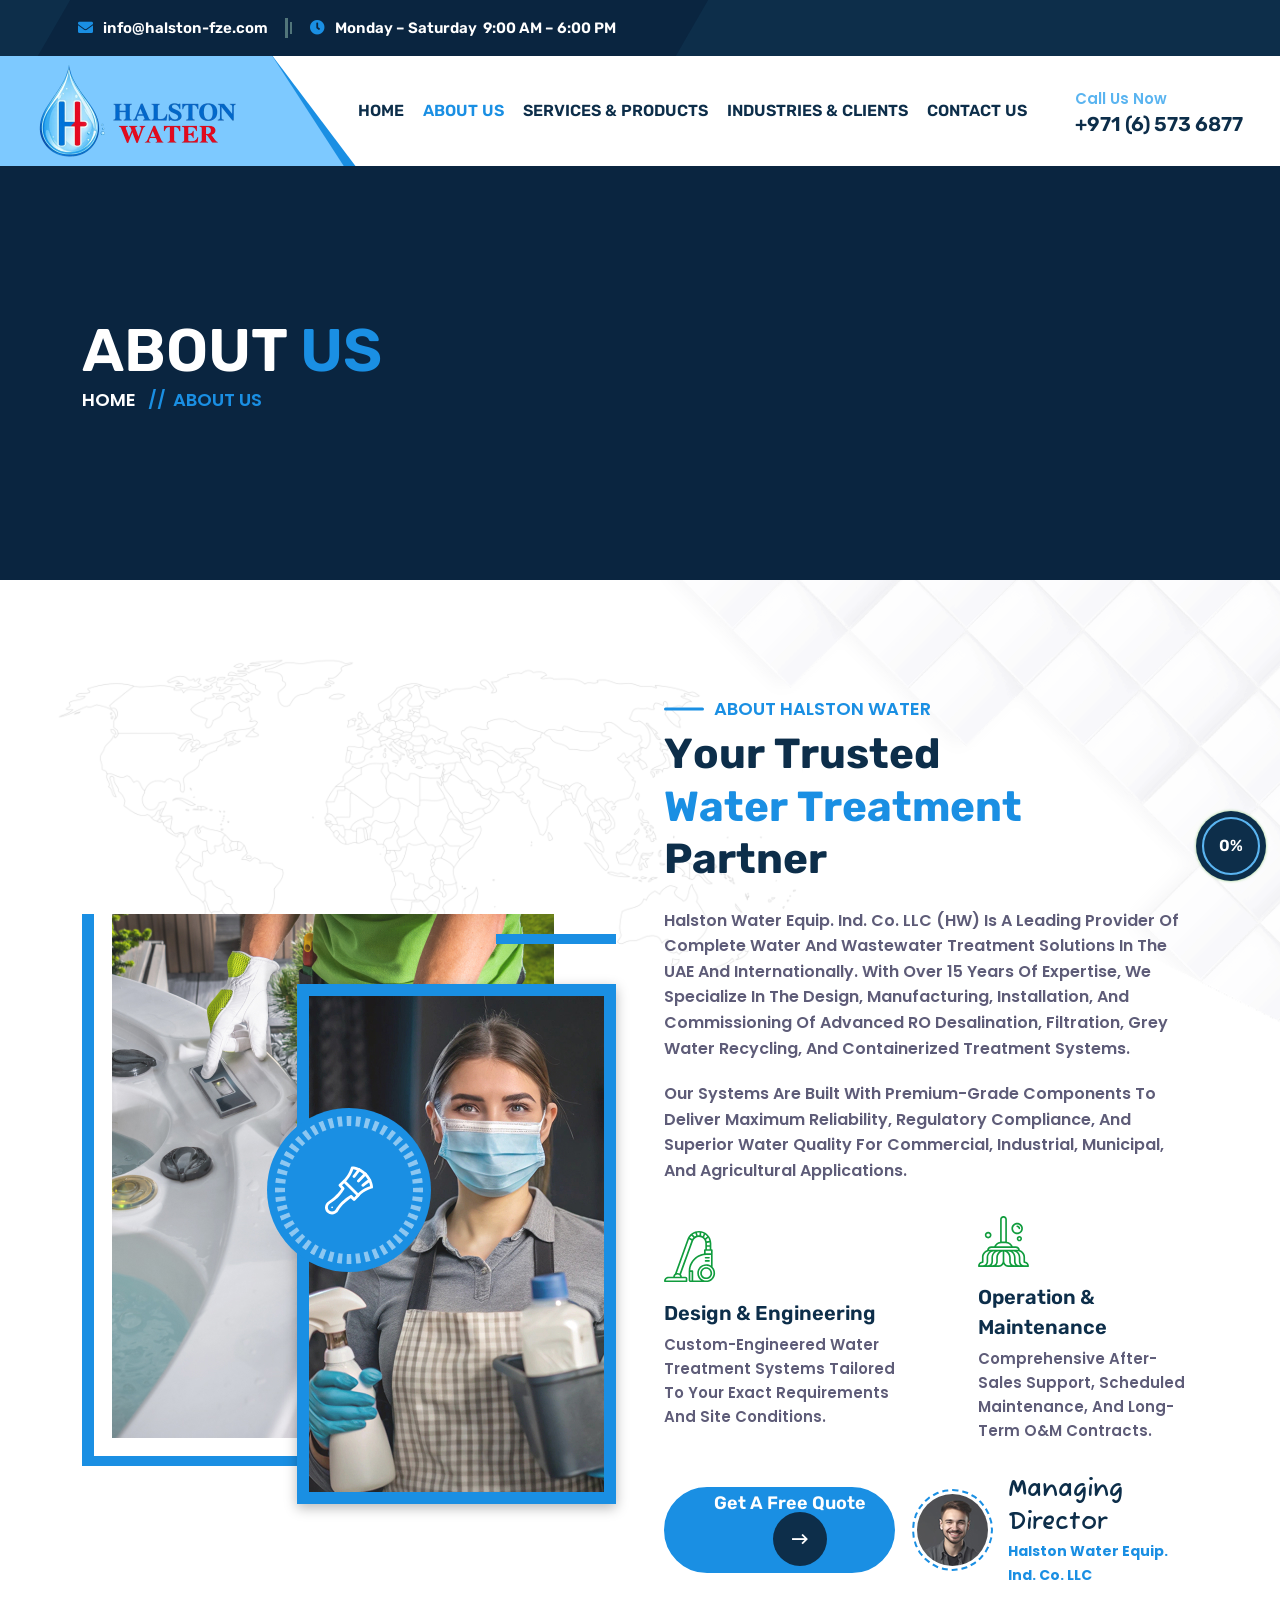
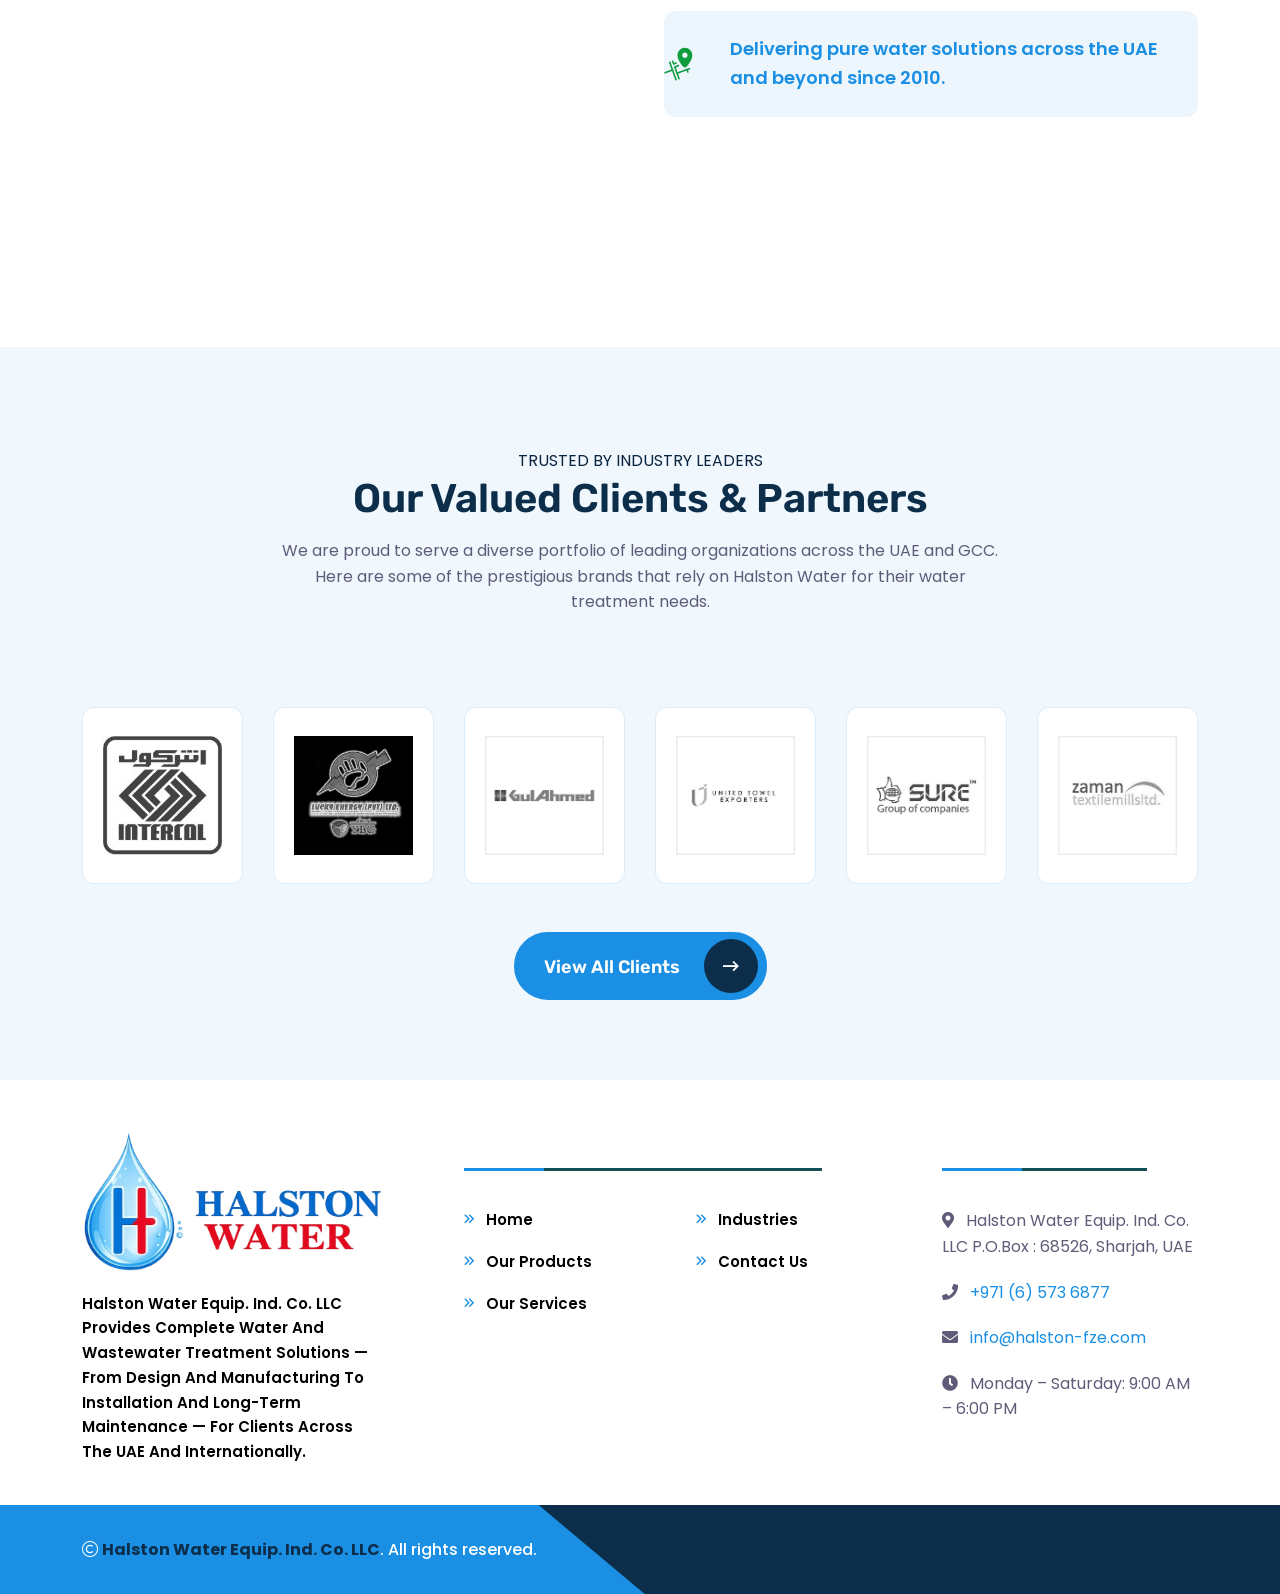
==== commit 8777b982: "updated images,whatsapp number and address" ====
--- a/about.html
+++ b/about.html
@@ -66,7 +66,7 @@
 
     <!-- Preloader -->
     <div class="preloader">
-        <button class="vs-btn preloaderCls">Cancel Preloader</button>
+        
         <div class="preloader-inner">
             <img src="assets/img/logo/logo-main.webp" alt="Halston Water logo">
             <span class="loader"></span>
@@ -385,7 +385,7 @@
                             <h3 class="widget_title">Contact Information</h3>
                             <div class="footer-contact-info">
                                 <p><i class="fas fa-map-marker-alt me-2"></i>
-                                    Halston Technologies FZE
+                                    Halston Water Equip. Ind. Co. LLC
                                     P.O.Box : 68526, Sharjah, UAE
 
                                 </p>
--- a/assets/css/style.css
+++ b/assets/css/style.css
@@ -5305,7 +5305,7 @@
   margin-right: 12px;
 }
 .vs-hero__title {
-  font-size: 80px;
+  font-size: 50px;
   color: var(--white-color);
   text-transform: uppercase;
   line-height: 94%;
@@ -5378,8 +5378,8 @@
   height: 100%;
   left: 0;
   top: 0;
-  background: rgb(3, 39, 44);
-  background: linear-gradient(94deg, rgba(3, 39, 44, 0.8267682073) 0%, rgba(6, 58, 65, 0) 100%);
+  background: rgb(15 81 90);
+  /* background: linear-gradient(94deg, rgba(3, 39, 44, 0.8267682073) 0%, rgba(6, 58, 65, 0) 100%); */
 }
 .vs-hero__layout1 .vs-hero__item .dot-shape {
   position: absolute;
@@ -5483,7 +5483,7 @@
 /* Small devices */
 @media (max-width: 767px) {
   .vs-hero__layout1 .vs-hero__title {
-    font-size: 42px;
+    font-size: 34px;
   }
 }
 /* Extra small devices */
@@ -9322,20 +9322,6 @@
   max-width: 400px;
 }
 
-@media (max-width: 575px) {
-  .preloader-inner img {
-    max-width: 200px;
-  }
-
-  .header-top {
-    display: none;
-  }
-
-  .footer-logo a img {
-    max-width: 220px;
-  }
-}
-
 .whatsapp {
   position: fixed;
   bottom: 20px;
@@ -9347,4 +9333,30 @@
   max-width: 70px !important;
 }
 
+@media (max-width: 575px) {
+  .preloader-inner img {
+    max-width: 200px;
+  }
+
+  .header-top {
+    display: none;
+  }
+
+  .footer-logo a img {
+    max-width: 220px;
+  }
+
+  .whatsapp-logo {
+    max-width: 56px !important;
+  }
+
+  .hero-mob {
+    display: none;
+  }
+
+  .vs-hero__content {
+    padding: 55px 0px 80px 15px;
+  }
+}
+
 /*# sourceMappingURL=style.css.map */
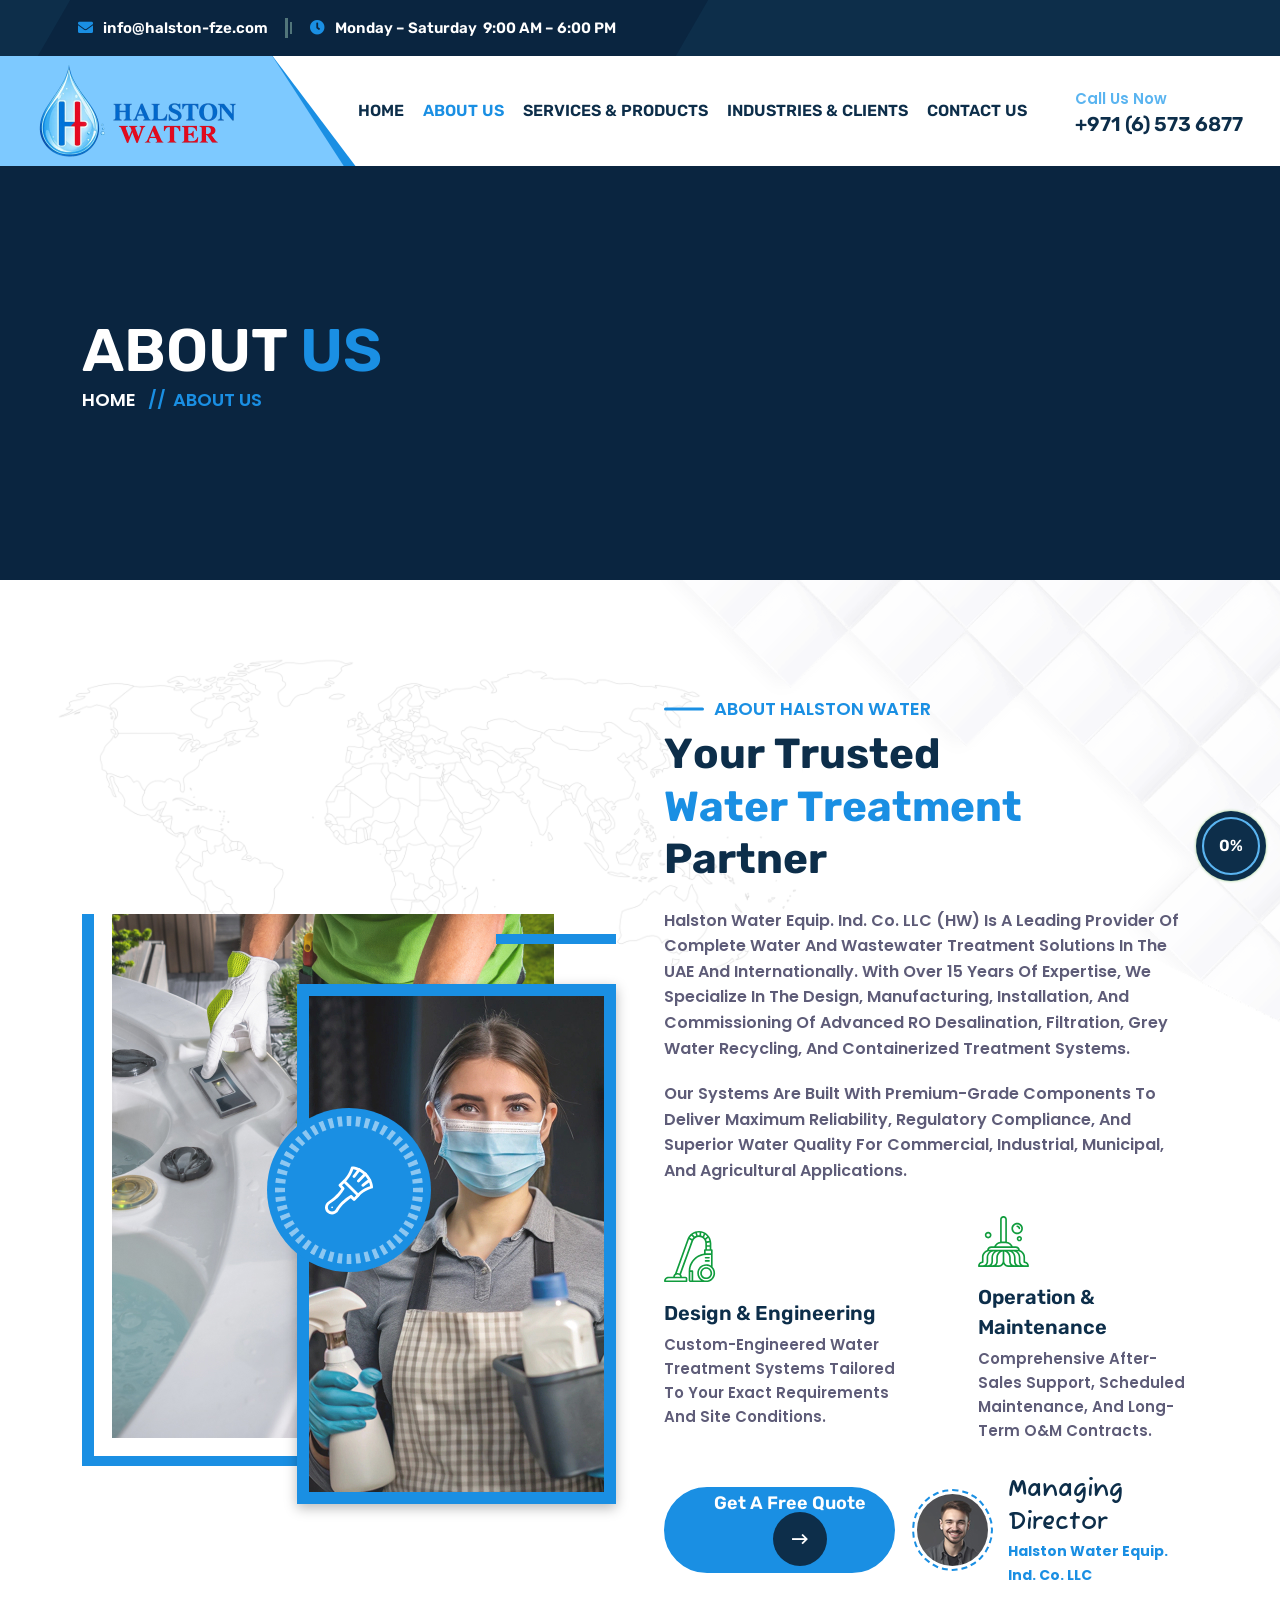
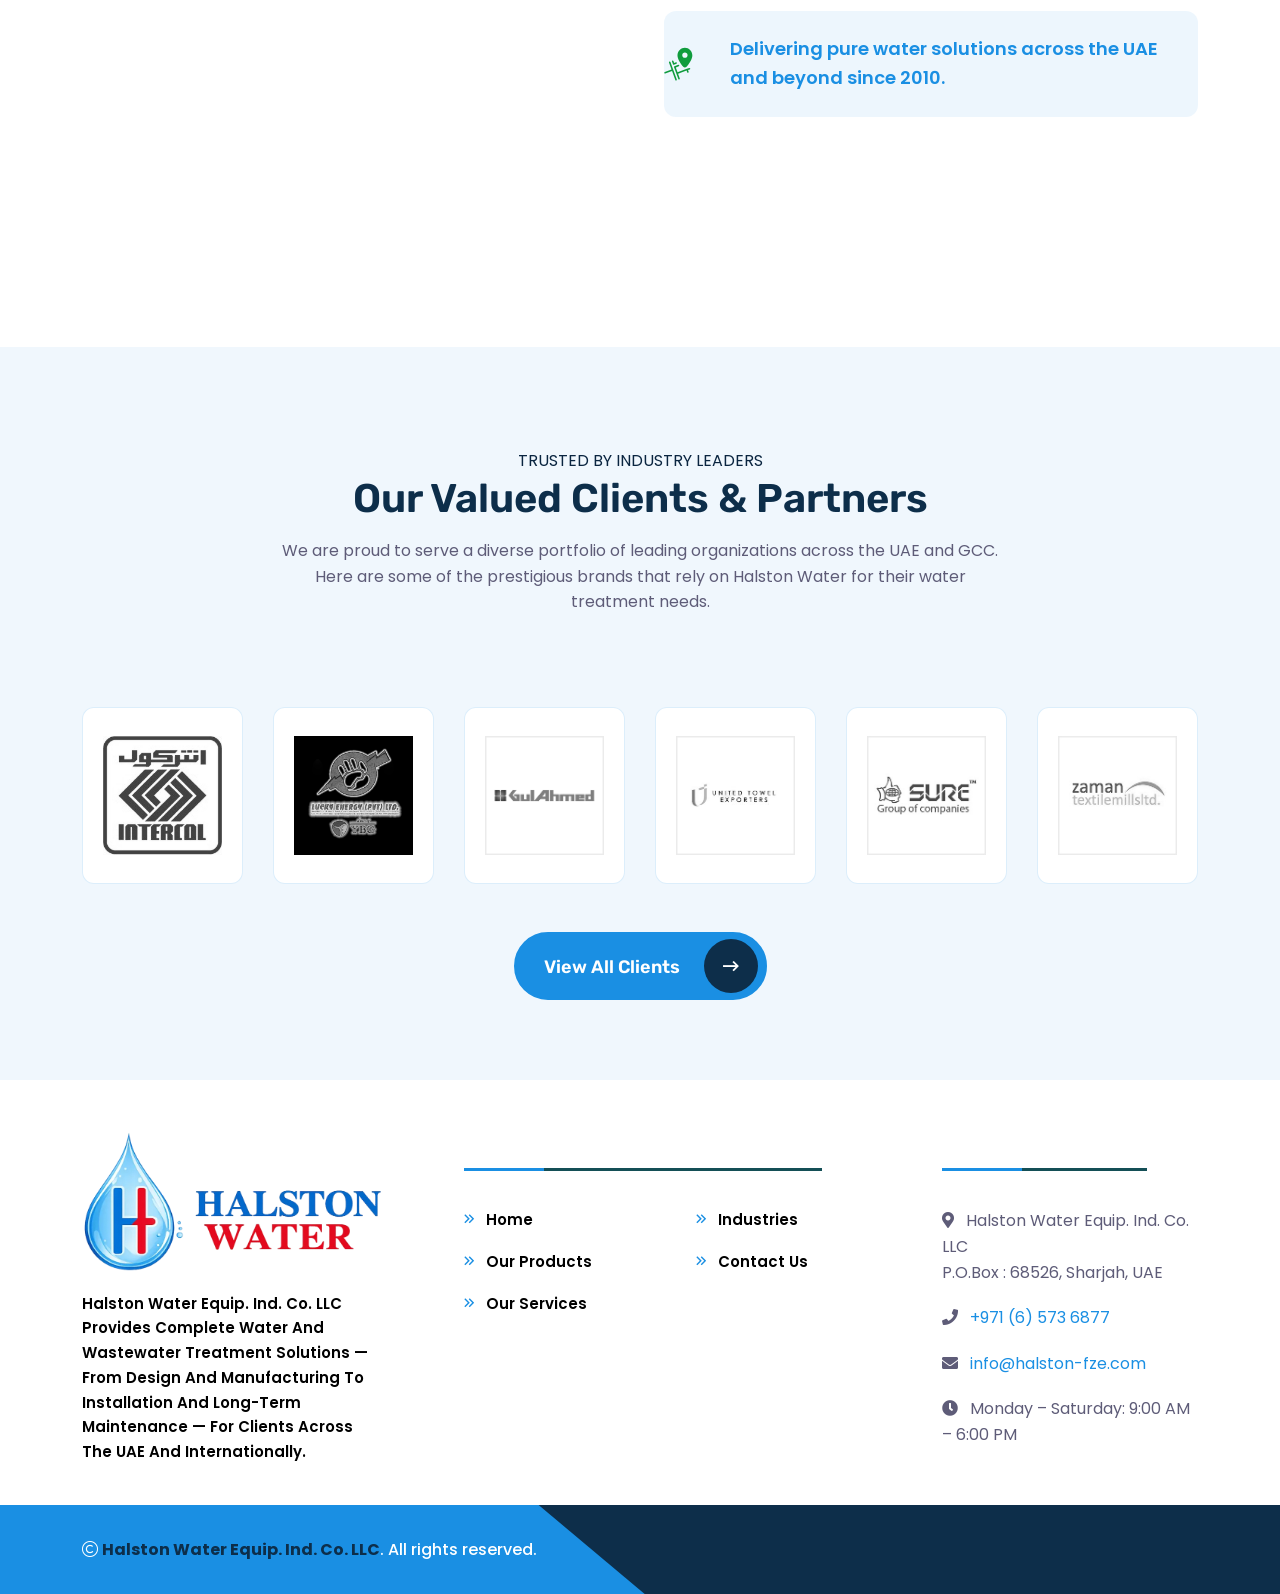
==== commit f51abb35: "updated address" ====
--- a/about.html
+++ b/about.html
@@ -385,7 +385,7 @@
                             <h3 class="widget_title">Contact Information</h3>
                             <div class="footer-contact-info">
                                 <p><i class="fas fa-map-marker-alt me-2"></i>
-                                    Halston Water Equip. Ind. Co. LLC
+                                    Halston Water Equip. Ind. Co. LLC <br>
                                     P.O.Box : 68526, Sharjah, UAE
 
                                 </p>
